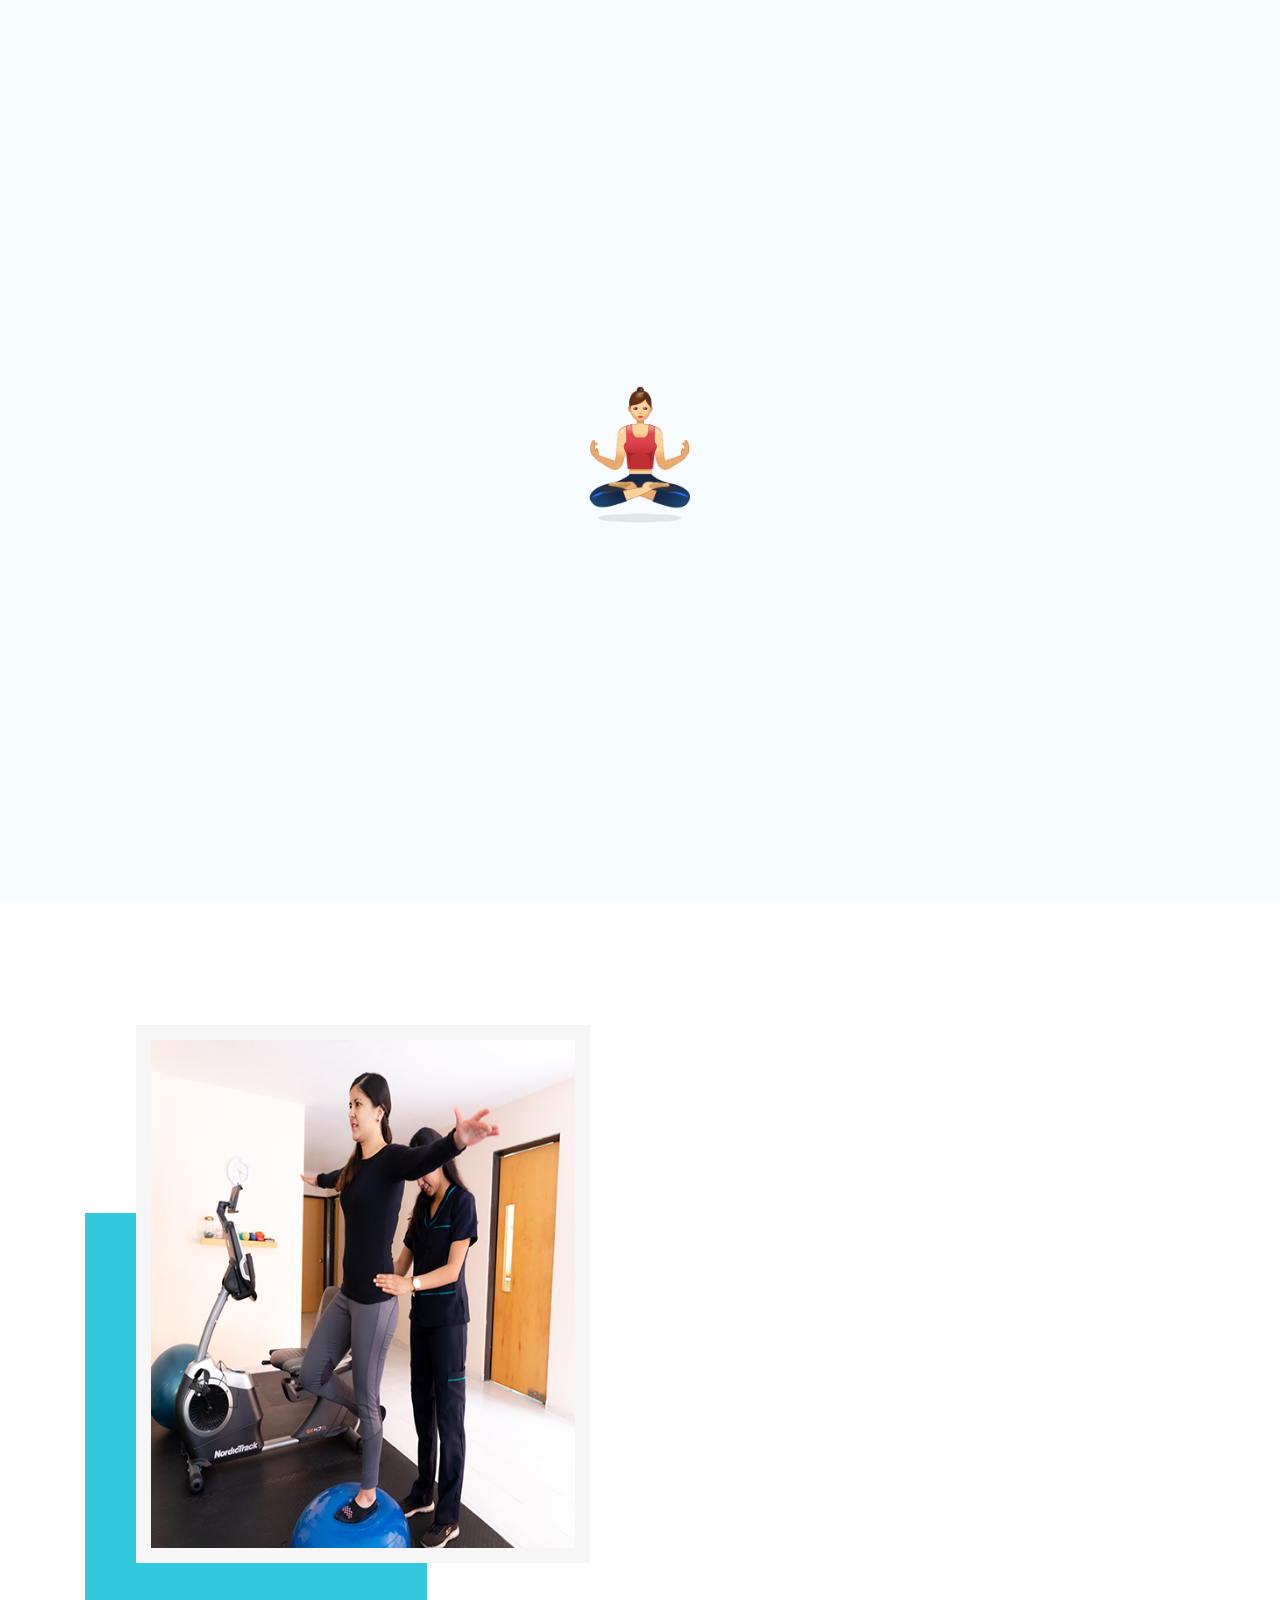
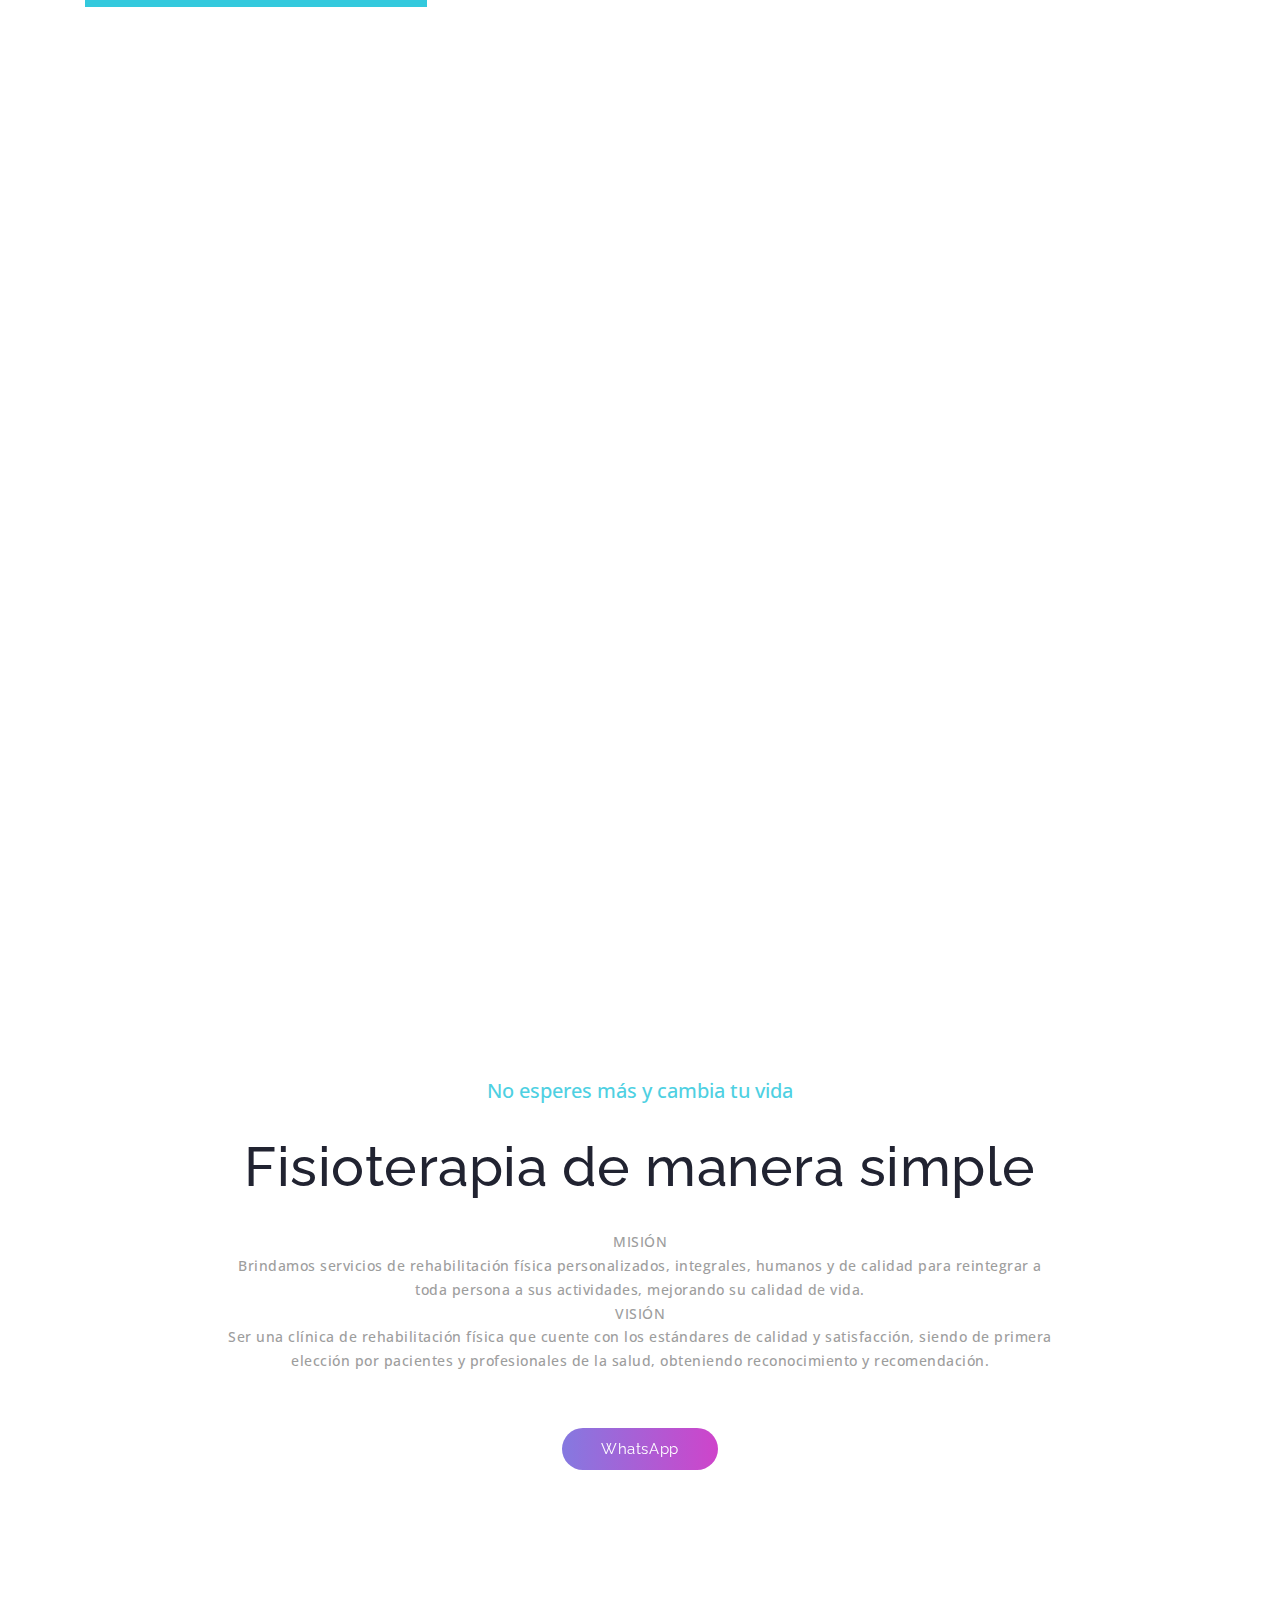
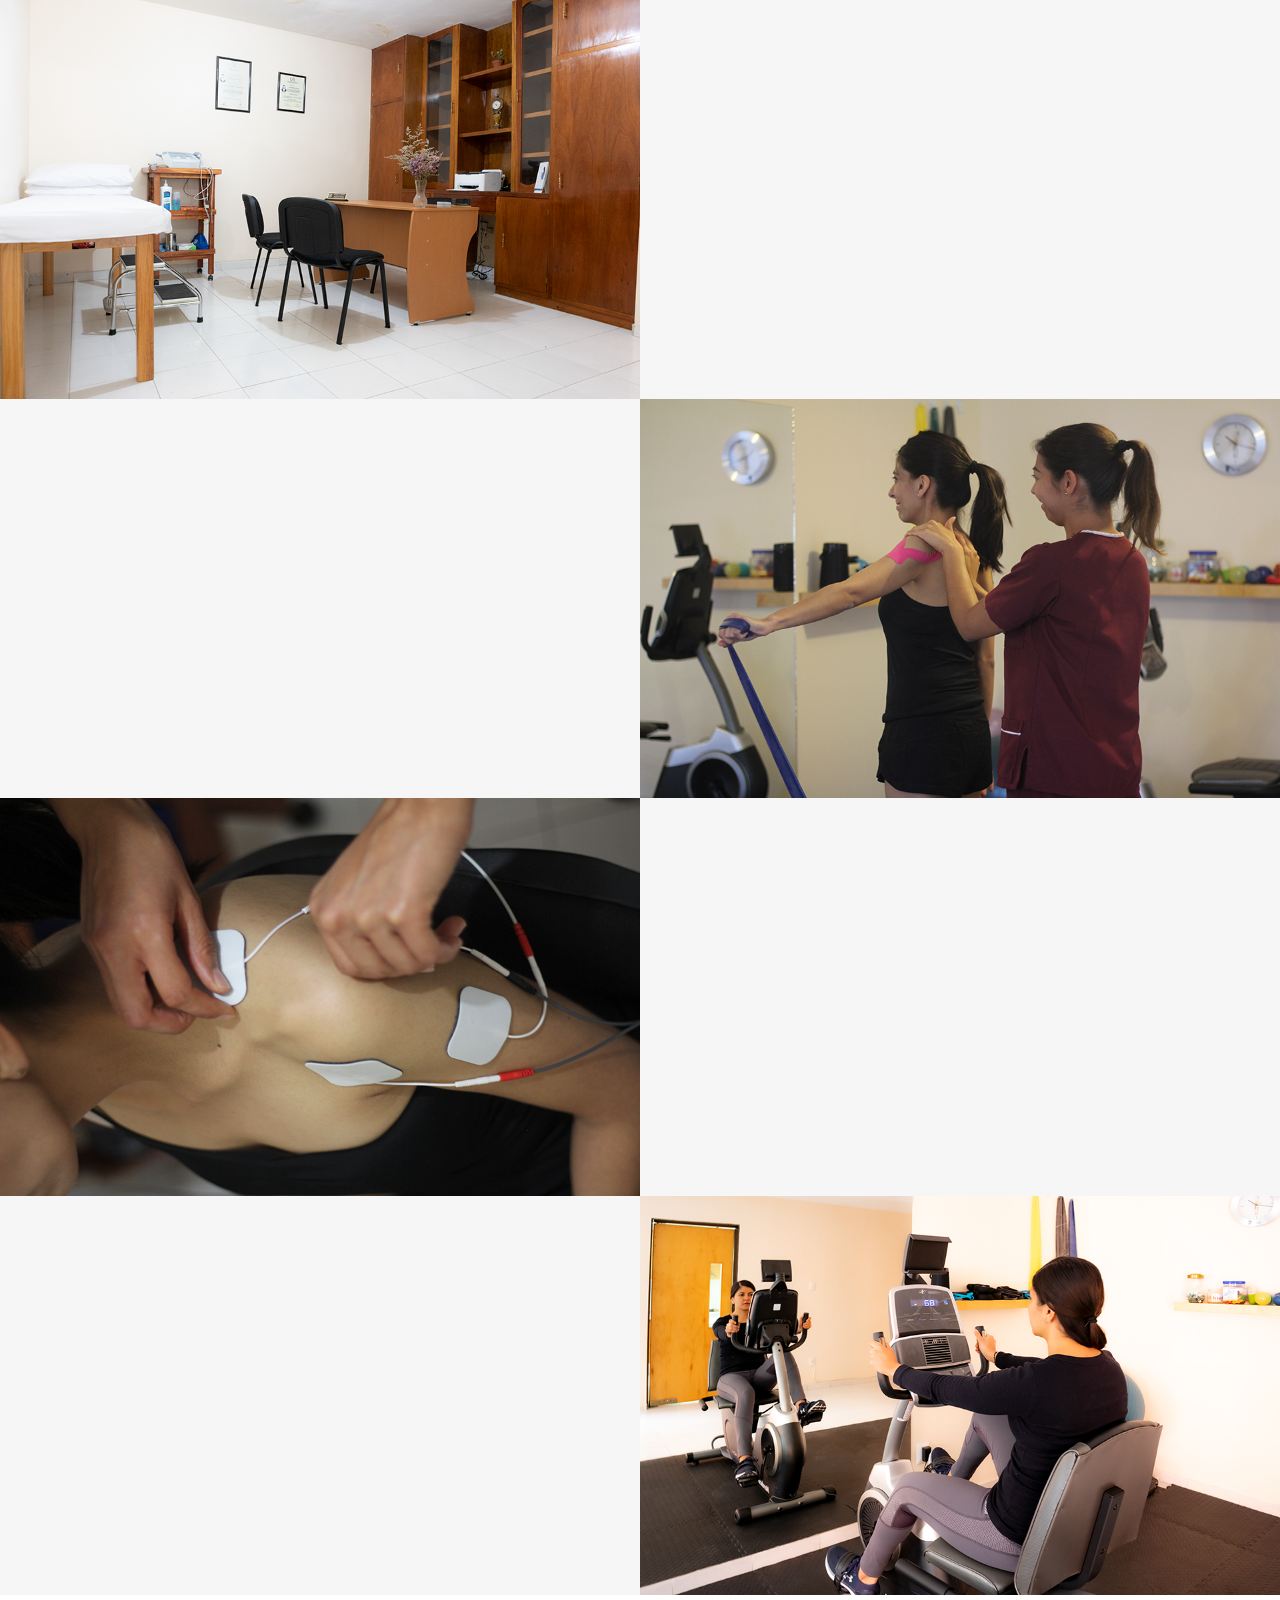
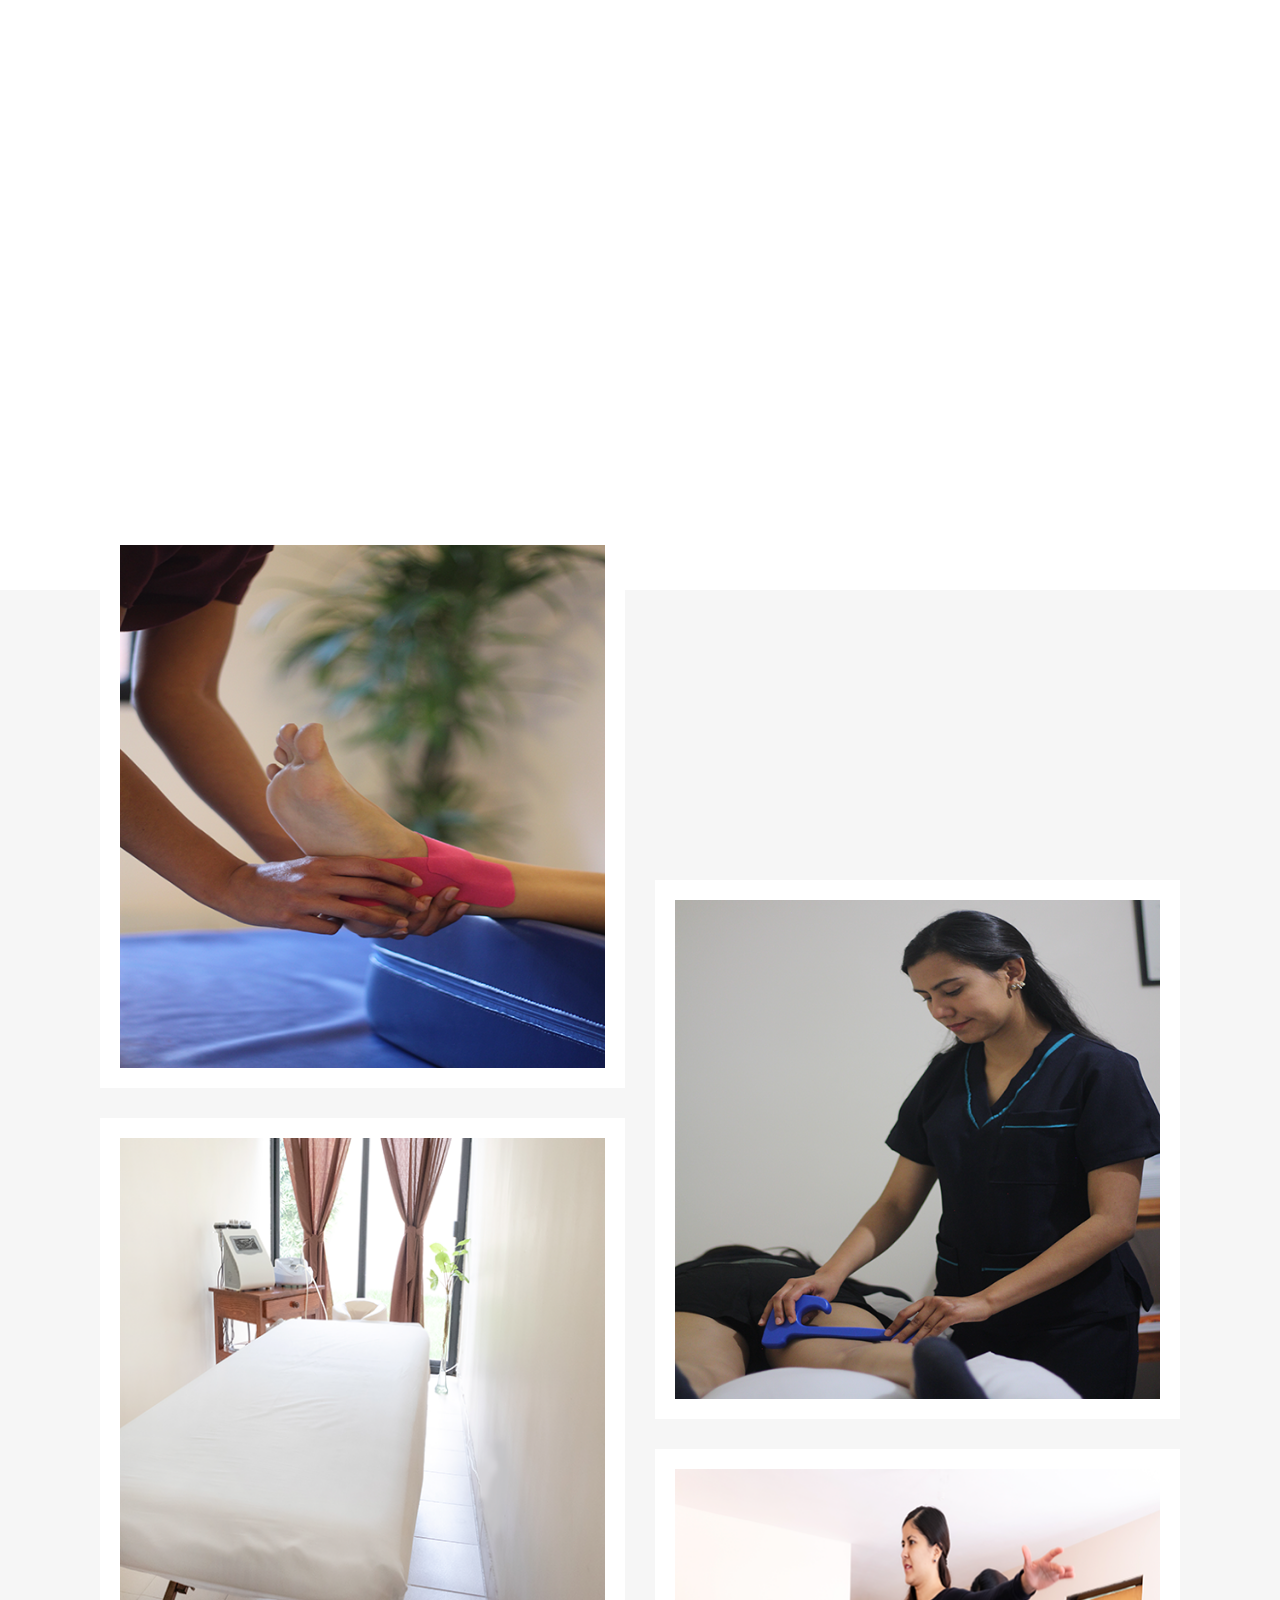
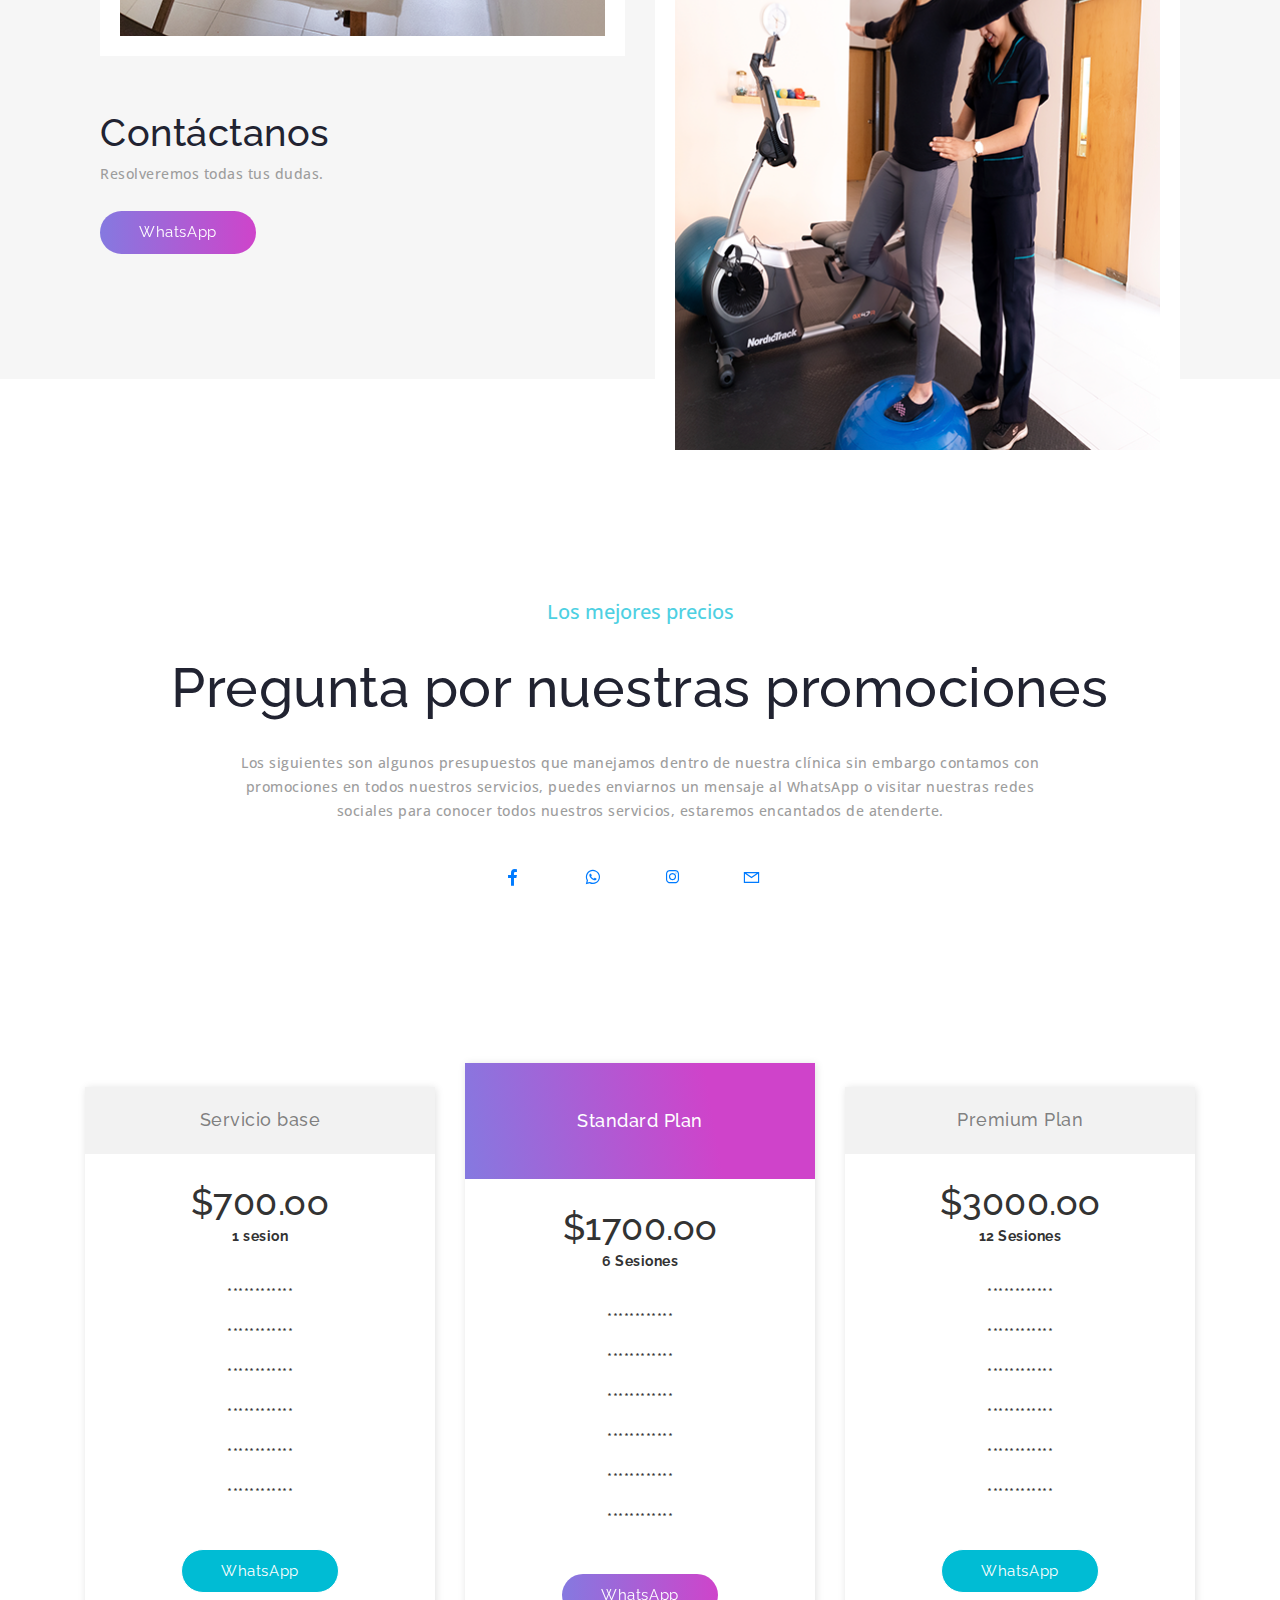
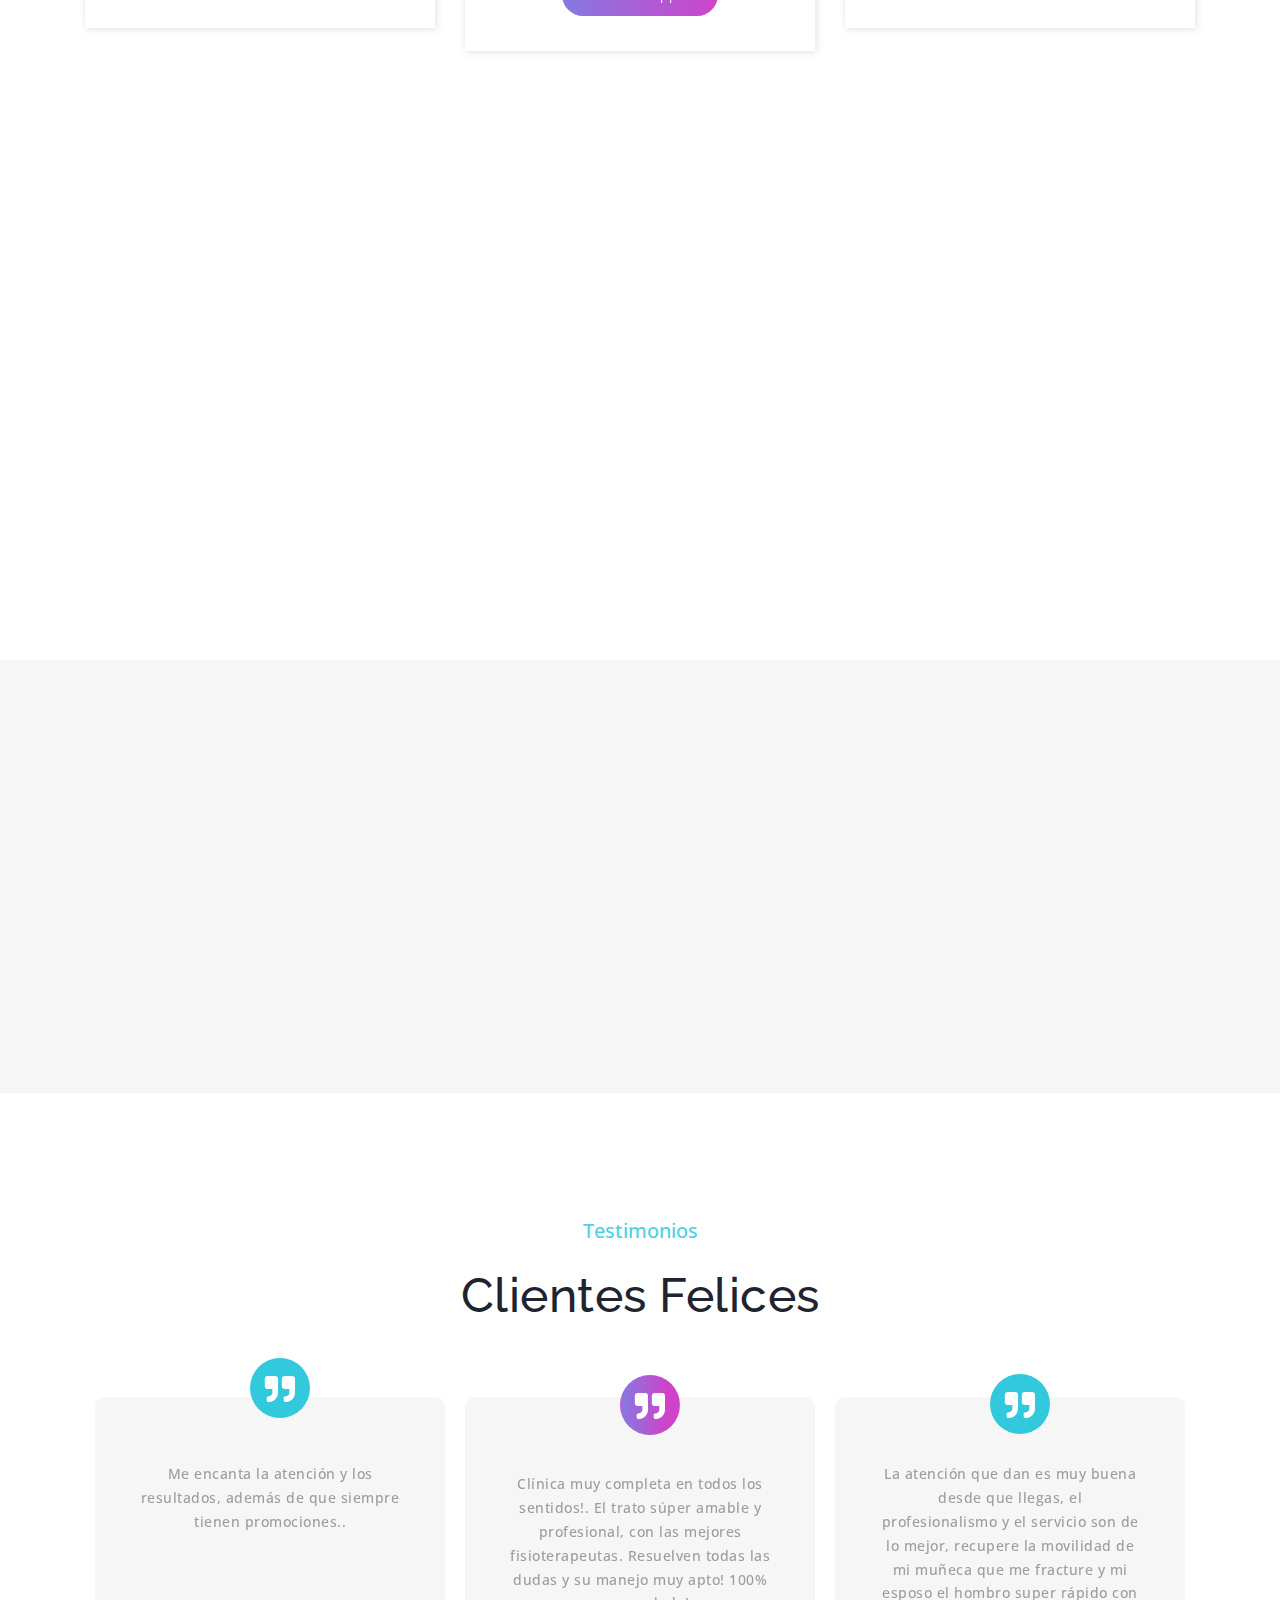
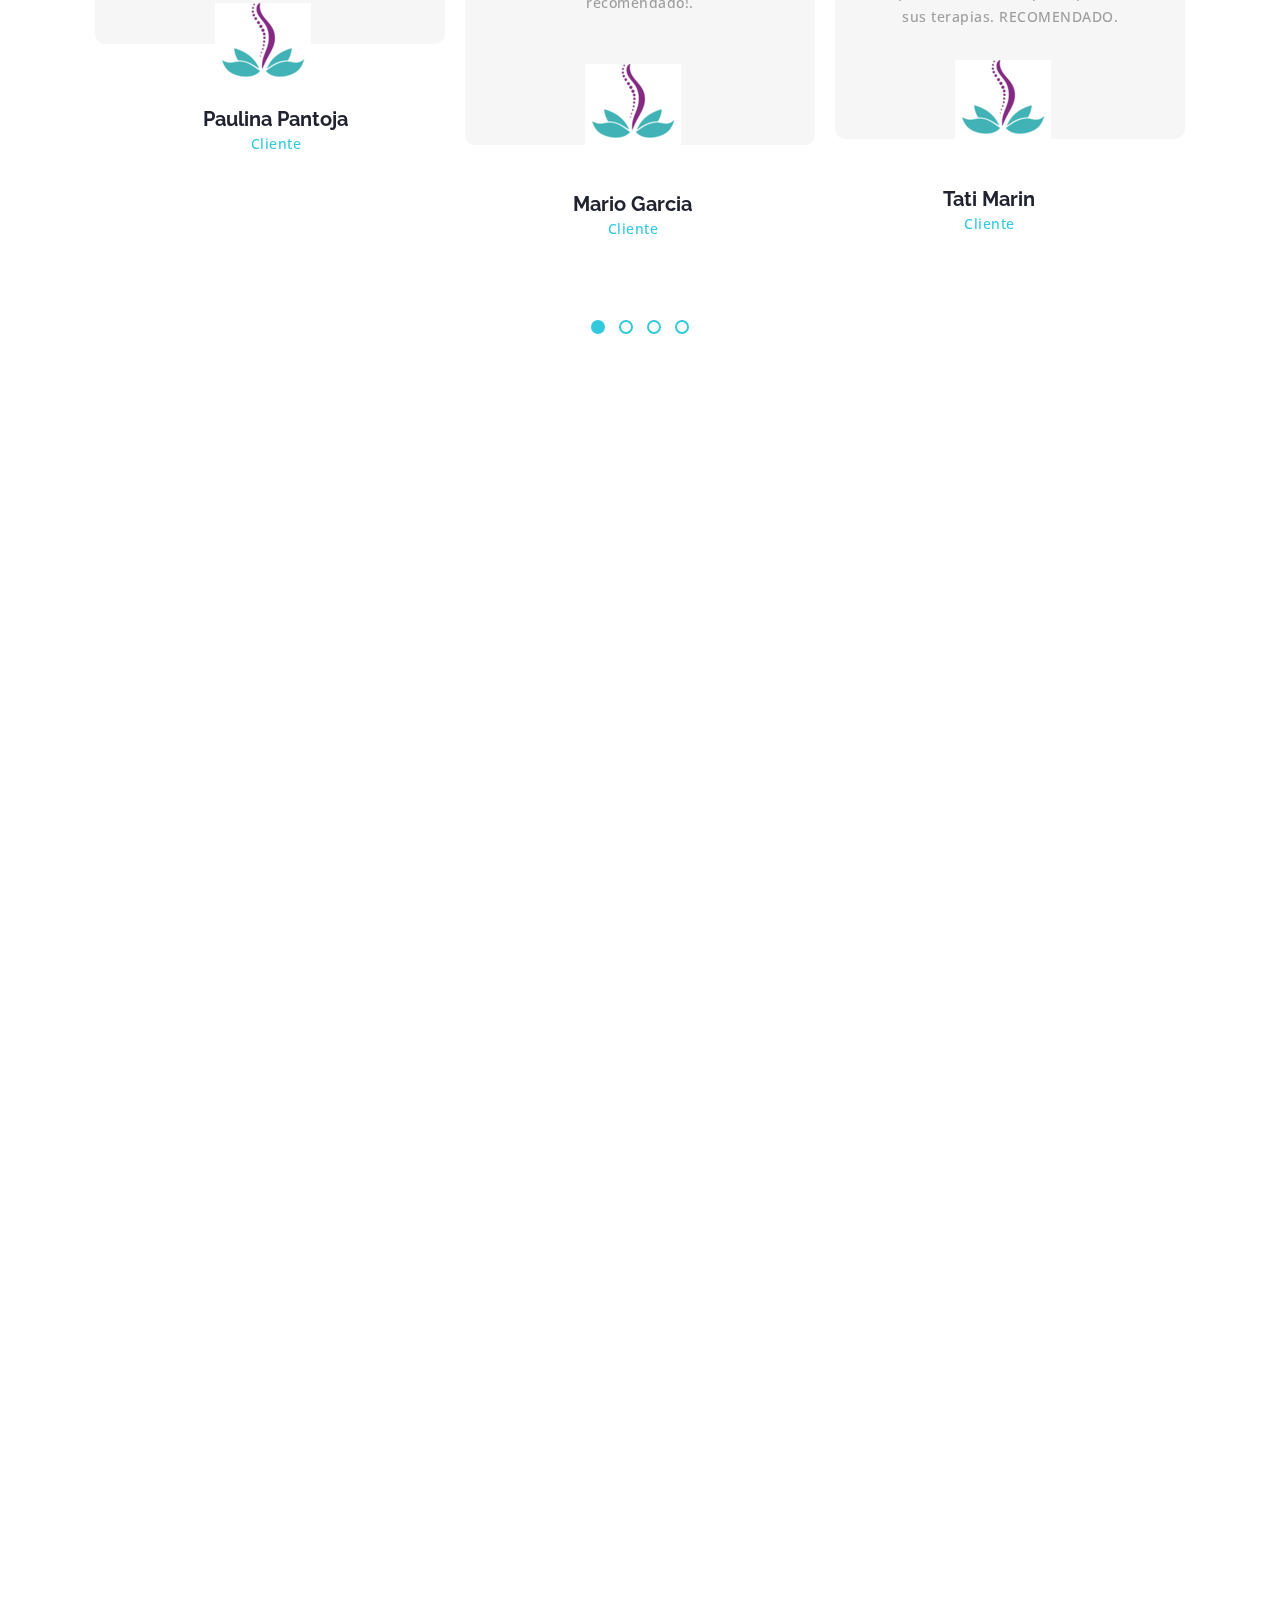
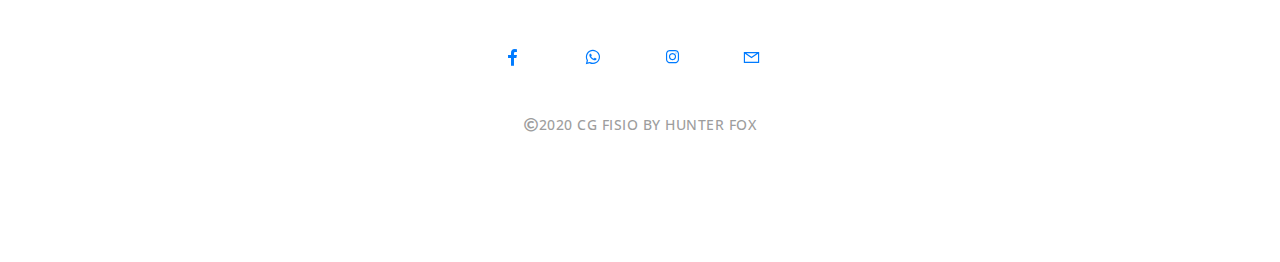
==== index.html @ 7aa3a219 "Update index.html" ====
<!DOCTYPE html>
<html lang="en">
<head>
    <!<!-- Meta Tags -->
    <meta charset="utf-8">
    <meta content="width=device-width, initial-scale=1, shrink-to-fit=no" name="viewport">
    <!-- Author -->
    <meta name="HUNTER FOX" content="CG FISIO">
    <!-- description -->
    <meta name="description" content="Clinica de fisioterapia ubicada en leon gto especializados en terapia manual y belleza .">
    <!-- keywords -->
    <meta name="keywords" content="fisioterapia leon, terapia manual, terapia de de recuperacion, terapia manual">
    <!-- Page Title -->
    <title>CG FISIO | Fisio terapia en el siguiente nivel </title>
    <link rel="stylesheet" href="vendor/css/jquery.fancybox.min.css">
    <!-- Favicon -->
    <link rel="icon" href="yoga/img/favicon.ico">
    <!-- Bundle -->
    <link rel="stylesheet" href="vendor/css/bundle.min.css">
    <!-- Plugin Css -->
    <link rel="stylesheet" href="vendor/css/jquery.fancybox.min.css">
    <link rel="stylesheet" href="vendor/css/owl.carousel.min.css">
    <link rel="stylesheet" href="vendor/css/cubeportfolio.min.css">
    <link rel="stylesheet" href="yoga/css/line-awesome.min.css">
    <link rel="stylesheet" href="yoga/css/animate.min.css">
    <link rel="stylesheet" href="yoga/css/owl.theme.default.min.css">
    <!-- Style Sheet -->
    <link rel="stylesheet" href="yoga/css/style.css">
    <link rel="stylesheet" href="yoga/css/settings.css">

</head>

<body data-spy="scroll" data-target=".navbar" data-offset="150">

<!--  PRELOADER  -->
<div class="loader1">
    <div id="loading-area"></div>
</div>

<a class="scroll-top-arrow" href="javascript:void(0);"><i class="fa fa-angle-up"></i></a>

<!-- START NAVBAR SECTION -->
<header>
    <div class="circle rounded-circle"></div>
    <img class="logo_icon" src="yoga/img/logo-icon.png" alt="">

    <div class="logo margin_navbar-logo logo_display">
        <a href="index.html">
            <img src="lo.png" alt="Logo Img"></a>
    </div>
    <div class="my-tog-btn">
        <span></span>
        <span></span>
        <span></span>
    </div>

<!--    NAVBAR FOR LARGE SCREEN-->
    <nav id="my-nav1" class="navbar navbar-expand-sm navbar-light bg-light">
        <div class="container">
        <div class="collapse navbar-collapse" id="navbarSupportedContent1" >
            <div class="collapse navbar-collapse">
            <ul class="navbar-nav">
                <li class="nav-item">
                    <a class="seventh nav-link before after scroll" href="#home">Inicio</a>
                </li>
                <li class="nav-item">
                    <a class="seventh nav-link before after scroll .about_yoga" href="#about_yoga">Nosotros</a>
                </li>
                <li class="nav-item">
                    <a class="seventh nav-link before after scroll .detail_process" href="#detail_process">Procesos</a>
                </li>
                <li class="nav-item">
                    <a class="seventh nav-link before after" href="https://wa.link/9rcjaq">WhatsApp</a>
                </li>
            </ul>
            <div class="logo">
                <a href="#home" class="scroll"><img src="yoga/img/logo_img.png" alt="Logo Img"></a>
            </div>
            <ul class="navbar-nav">
                <li class="nav-item">
                    <a class="seventh nav-link before after scroll .portfolio_top" href="#portfolio_top">Galeria</a>
                </li>
                <li class="nav-item">
                    <a class="seventh nav-link before after scroll .prices" href="#prices">Precios</a>
                </li>
                <li class="nav-item">
                    <a class="seventh nav-link before after scroll .information" href="#information">Contacto</a>
                </li>
                <li class="nav-item">
                    <a class="seventh nav-link before after" href="https://wa.link/9rcjaq">WhatsApp</a>
                </li>
            </ul>
            </div>
        </div>
        </div>
    </nav>

    <!--MODEL WINDOW FOR NAVBAR-->

    <div class="outer-window">
        <div class="navbar_small">
        <a class="close-outerwindow"><i class="las la-times"></i>
        </a>
        <div class="logo">
            <a href="#home" class="scroll"><img src="lo.png" alt="Logo Img"></a>
        </div>
        </div>
        <nav class="navbar1">
        <ul class="navbar-nav">
            <li class="nav-item"><a class="nav-link scroll" href="#home">Inicio</a></li>
            <li class="nav-item"><a class="nav-link scroll" href="#about_yoga">Nosotros</a></li>
            <li class="nav-item"><a class="nav-link scroll" href="#detail_process">Procesos</a></li>
            <li class="nav-item"><a class="nav-link scroll" href="#portfolio_top">Galeria</a></li>
            <li class="nav-item"><a class="nav-link scroll" href="#prices">Precios</a></li>
            <li class="nav-item"><a class="nav-link scroll" href="#information">Contacto</a></li>
            <ul class="footer_ul">
                <li class="footer_list"><a href="https://www.facebook.com/cg.fisio" target="_blank"><i class="lab la-facebook-f"></i></a></li>
                <li class="footer_list"><a href="https://wa.link/9rcjaq" target="_blank"><i class="lab la-whatsapp"></i></a></li>
                <li class="footer_list"><a href="https://www.instagram.com/cg.fisio/" target="_blank"><i class="lab la-instagram"></i></a></li>
                <li class="footer_list"><a href="mailto: cg.fisio@hotmail.com" target="_blank"><i class="las la-envelope"></i></a></li>
            </ul>
        </ul>
        </nav>
    </div>
</header>

<!--  START REV SLIDER SECTION -->
<section id="home">
    <div id="rev_slider_2_1_wrapper" class="rev_slider_wrapper fullscreen-container" data-alias="yogaslider" data-source="gallery" style="background:transparent;padding:0;">
        <!-- START REVOLUTION SLIDER 5.4.8.1 fullscreen mode -->
        <div id="rev_slider_2_1" class="rev_slider fullscreenbanner" style="display:none;" data-version="5.4.8.1">
            <ul>	<!-- SLIDE  -->
                <li data-index="rs-4" data-transition="crossfade" data-slotamount="default" data-hideafterloop="0" data-hideslideonmobile="off"  data-easein="default" data-easeout="default" data-masterspeed="default"  data-thumb="assets/100x50_89c72-slide1bg.png"  data-rotate="0"  data-saveperformance="off"  data-title="Slide" data-param1="" data-param2="" data-param3="" data-param4="" data-param5="" data-param6="" data-param7="" data-param8="" data-param9="" data-param10="" data-description="">
                    <!-- MAIN IMAGE -->
                    <img src="img banner.png"  alt=""  data-bgposition="center center" data-bgfit="cover" data-bgrepeat="no-repeat" data-bgparallax="off" class="rev-slidebg" data-no-retina>
                    <!-- LAYERS -->

                    <!-- LAYER NR. 1 -->
                    <div class="tp-caption rev-btn"
                         id="slide-4-layer-2"
                         data-x="['center','center','center','center']" data-hoffset="['1','1','1','1']"
                         data-y="['middle','middle','middle','middle']" data-voffset="['0','0','0','0']"
                         data-width="none"
                         data-height="none"
                         data-whitespace="nowrap"

                         data-type="button"
                         data-responsive_offset="on"
                         data-responsive="off"
                         data-frames='[{"delay":10,"speed":3500,"frame":"0","from":"y:50px;opacity:0;","to":"o:1;","ease":"Power3.easeInOut"},{"delay":"wait","speed":1000,"frame":"999","to":"y:50px;opacity:0;","ease":"Power3.easeInOut"},{"frame":"hover","speed":"600ms","ease":"Power1.easeIn","to":"o:1;rX:0;rY:0;rZ:0;z:0;","style":"c:rgb(255,255,255);bg:linear-gradient(90deg, rgba(198,68,252,1) 0%, rgba(88,86,214,1) 100%);bs:solid;bw:0 0 0 0;br:30px 30px 30px 30px;"}]'
                         data-textAlign="['inherit','inherit','inherit','inherit']"
                         data-paddingtop="[10,10,10,10]"
                         data-paddingright="[22,22,22,25]"
                         data-paddingbottom="[10,10,10,10]"
                         data-paddingleft="[22,22,22,25]"

                         style="z-index: 5; white-space: nowrap; font-size: 15px; line-height: 15px; font-weight: 100; color: rgba(255,255,255,1); letter-spacing:0 ;font-family:'Raleway', sans-serif;background:linear-gradient(90deg, rgba(88,86,214,1) 0%, rgba(207,67,202,1) 100%);border-color:rgba(0,0,0,1);border-radius:50px 50px 50px 50px;outline:none;box-shadow:none;box-sizing:border-box;-moz-box-sizing:border-box;-webkit-box-sizing:border-box;cursor:pointer;">
                        <div id="video1">
                        <a class="white_text" href="https://www.youtube.com/watch?v=w817E-EsrDs">Video</a>
                        </div>
                    </div>
                    <!-- LAYER NR. 2 -->
                    <div class="tp-caption   tp-resizeme"
                         id="slide-4-layer-3"
                         data-x="['center','center','center','center']" data-hoffset="['0','0','0','0']"
                         data-y="['middle','middle','middle','middle']" data-voffset="['-78','-78','-78','-78']"
                         data-fontsize="['24','24','24','16']"
                         data-width="none"
                         data-height="none"
                         data-whitespace="nowrap"

                         data-type="text"
                         data-responsive_offset="on"

                         data-frames='[{"delay":400,"speed":2500,"frame":"0","from":"z:0;rX:0;rY:0;rZ:0;sX:0.9;sY:0.9;skX:0;skY:0;opacity:0;","to":"o:1;","ease":"Power3.easeInOut"},{"delay":"wait","speed":1000,"frame":"999","to":"opacity:0;","ease":"Power2.easeIn"}]'
                         data-textAlign="['inherit','inherit','inherit','inherit']"
                         data-paddingtop="[0,0,0,0]"
                         data-paddingright="[0,0,0,0]"
                         data-paddingbottom="[0,0,0,0]"
                         data-paddingleft="[0,0,0,0]"

                         style="z-index: 6; white-space: nowrap; font-size: 24px; line-height: 34px; font-weight: 300; color: #ffffff; letter-spacing: 0;font-family:'Open Sans', sans-serif;">Cambia tu vida</div>

                    <!-- LAYER NR. 3 -->
                    <div class="tp-caption   tp-resizeme"
                         id="slide-4-layer-4"
                         data-x="['center','center','center','center']" data-hoffset="['0','0','0','0']"
                         data-y="['middle','middle','middle','middle']" data-voffset="['-150','-150','-150','-150']"
                         data-fontsize="['72','72','72','50']"
                         data-width="none"
                         data-height="none"
                         data-whitespace="nowrap"

                         data-type="text"
                         data-responsive_offset="on"

                         data-frames='[{"delay":0,"split":"lines","splitdelay":0.05,"speed":3500,"split_direction":"forward","frame":"0","from":"y:-50px;opacity:0;","to":"o:1;","ease":"Power4.easeInOut"},{"delay":"wait","split":"lines","splitdelay":0.05,"speed":1000,"split_direction":"forward","frame":"999","to":"y:-50px;opacity:0;","ease":"Power3.easeInOut"}]'
                         data-textAlign="['inherit','inherit','inherit','inherit']"
                         data-paddingtop="[0,0,0,0]"
                         data-paddingright="[0,0,0,0]"
                         data-paddingbottom="[0,0,0,0]"
                         data-paddingleft="[0,0,0,0]"

                         style="z-index: 7; white-space: nowrap; font-size: 72px; line-height: 85px; font-weight: 100; color: #ffffff; letter-spacing: 0;font-family:'Raleway', sans-serif;">CG FISIO </div>
                </li>
                <!-- SLIDE  -->
                <li data-index="rs-6" data-transition="crossfade" data-slotamount="default" data-hideafterloop="0" data-hideslideonmobile="off"  data-easein="default" data-easeout="default" data-masterspeed="default"  data-thumb="assets/100x50_ecaf9-banner-2.jpg"  data-rotate="0"  data-saveperformance="off"  data-title="Slide" data-param1="" data-param2="" data-param3="" data-param4="" data-param5="" data-param6="" data-param7="" data-param8="" data-param9="" data-param10="" data-description="">
                    <!-- MAIN IMAGE -->
                    <img src="b32.png"  alt=""  data-bgposition="center center" data-bgfit="cover" data-bgrepeat="no-repeat" data-bgparallax="off" class="rev-slidebg" data-no-retina>
                    <!-- LAYERS -->

                    <!-- LAYER NR. 4 -->
                    <div class="tp-caption   tp-resizeme"
                         id="slide-6-layer-3"
                         data-x="['center','center','center','center']" data-hoffset="['0','0','0','0']"
                         data-y="['middle','middle','middle','middle']" data-voffset="['-78','-78','-78','-78']"
                         data-fontsize="['24','24','24','16']"
                         data-width="none"
                         data-height="none"
                         data-whitespace="nowrap"

                         data-type="text"
                         data-responsive_offset="on"

                         data-frames='[{"delay":150,"speed":2000,"frame":"0","from":"y:[100%];z:0;rX:0deg;rY:0;rZ:0;sX:1;sY:1;skX:0;skY:0;opacity:0;","mask":"x:0px;y:[100%];s:inherit;e:inherit;","to":"o:1;","ease":"Power2.easeInOut"},{"delay":"wait","speed":1000,"frame":"999","to":"y:[100%];","mask":"x:inherit;y:inherit;s:inherit;e:inherit;","ease":"nothing"}]'
                         data-textAlign="['inherit','inherit','inherit','inherit']"
                         data-paddingtop="[0,0,0,0]"
                         data-paddingright="[0,0,0,0]"
                         data-paddingbottom="[0,0,0,0]"
                         data-paddingleft="[0,0,0,0]"

                         style="z-index: 5; white-space: nowrap; font-size: 24px; line-height: 34px; font-weight: 300; color: #ffffff; letter-spacing: 0;font-family:'Open Sans', sans-serif;">Descubre las nuevas tecnicas de fisio terapia </div>

                    <!-- LAYER NR. 5 -->
                    <div class="tp-caption   tp-resizeme"
                         id="slide-6-layer-4"
                         data-x="['center','center','center','center']" data-hoffset="['0','0','0','0']"
                         data-y="['middle','middle','middle','middle']" data-voffset="['-150','-150','-150','-150']"
                         data-fontsize="['72','72','72','50']"
                         data-fontweight="['300','100','100','100']"
                         data-width="none"
                         data-height="none"
                         data-whitespace="nowrap"

                         data-type="text"
                         data-responsive_offset="on"

                         data-frames='[{"delay":10,"speed":2000,"frame":"0","from":"y:[100%];z:0;rX:0deg;rY:0;rZ:0;sX:1;sY:1;skX:0;skY:0;opacity:0;","mask":"x:0px;y:[100%];s:inherit;e:inherit;","to":"o:1;","ease":"Power2.easeInOut"},{"delay":"wait","speed":1000,"frame":"999","to":"y:[100%];","mask":"x:inherit;y:inherit;s:inherit;e:inherit;","ease":"nothing"}]'
                         data-textAlign="['inherit','inherit','inherit','inherit']"
                         data-paddingtop="[0,0,0,0]"
                         data-paddingright="[0,0,0,0]"
                         data-paddingbottom="[0,0,0,0]"
                         data-paddingleft="[0,0,0,0]"

                         style="z-index: 6; white-space: nowrap; font-size: 72px; line-height: 85px; font-weight: 300; color: #ffffff; letter-spacing: 0;font-family:'Raleway', sans-serif;">BIENESTAR EN CG FISIO </div>

                    <!-- LAYER NR. 6 -->
                    <a href="#about_yoga" class="tp-caption rev-btn pagescroll"
                         id="slide-6-layer-7"
                         data-x="['center','center','center','center']" data-hoffset="['0','0','0','0']"
                         data-y="['middle','middle','middle','middle']" data-voffset="['0','0','0','0']"
                         data-width="none"
                         data-height="none"
                         data-whitespace="nowrap"

                         data-type="button"
                         data-responsive_offset="on"
                         data-responsive="off"
                         data-frames='[{"delay":10,"speed":2000,"frame":"0","from":"y:[100%];z:0;rX:0deg;rY:0;rZ:0;sX:1;sY:1;skX:0;skY:0;opacity:0;","mask":"x:0px;y:[100%];s:inherit;e:inherit;","to":"o:1;","ease":"Power2.easeInOut"},{"delay":"wait","speed":1000,"frame":"999","to":"y:[100%];","mask":"x:inherit;y:inherit;s:inherit;e:inherit;","ease":"nothing"},{"frame":"hover","speed":"600ms","ease":"Power1.easeIn","to":"o:1;rX:0;rY:0;rZ:0;z:0;","style":"c:rgb(255,255,255);bg:linear-gradient(270deg, rgba(133,121,224,1) 0%, rgba(207,67,202,1) 100%);bs:solid;bw:0 0 0 0;"}]'
                         data-textAlign="['inherit','inherit','inherit','inherit']"
                         data-paddingtop="[10,10,10,10]"
                         data-paddingright="[25,25,25,25]"
                         data-paddingbottom="[10,10,10,10]"
                         data-paddingleft="[25,25,25,25]"
                         style="z-index: 7; white-space: nowrap; font-size: 15px; line-height: 17px; font-weight: 100; color: #ffffff; letter-spacing:0 ;font-family:'Raleway', sans-serif;background:linear-gradient(90deg, rgba(88,86,214,1) 0%, rgba(207,67,202,1) 100%);border-color:rgba(0,0,0,1);border-radius:30px 30px 30px 30px;outline:none;box-shadow:none;box-sizing:border-box;-moz-box-sizing:border-box;-webkit-box-sizing:border-box;cursor:pointer;">
                         Nosotros</a>
                </li>
                <!-- SLIDE  -->
                <li data-index="rs-8" data-transition="crossfade" data-slotamount="default" data-hideafterloop="0" data-hideslideonmobile="off"  data-easein="default" data-easeout="default" data-masterspeed="default"  data-thumb="assets/100x50_a797b-banner-3.jpg"  data-rotate="0"  data-saveperformance="off"  data-title="Slide" data-param1="" data-param2="" data-param3="" data-param4="" data-param5="" data-param6="" data-param7="" data-param8="" data-param9="" data-param10="" data-description="">
                    <!-- MAIN IMAGE -->
                    <img src="b33.png"  alt=""  data-bgposition="center center" data-bgfit="cover" data-bgrepeat="no-repeat" data-bgparallax="off" class="rev-slidebg" data-no-retina>
                    <!-- LAYERS -->

                    <!-- LAYER NR. 7 -->
                    <div class="tp-caption   tp-resizeme"
                         id="slide-8-layer-3"
                         data-x="['center','center','center','center']" data-hoffset="['0','0','0','0']"
                         data-y="['middle','middle','middle','middle']" data-voffset="['-78','-78','-78','-78']"
                         data-fontsize="['24','24','24','16']"
                         data-width="none"
                         data-height="none"
                         data-whitespace="nowrap"

                         data-type="text"
                         data-responsive_offset="on"

                         data-frames='[{"delay":150,"speed":2000,"sfxcolor":"#ffffff","sfx_effect":"blockfromright","frame":"0","from":"z:0;","to":"o:1;","ease":"Power4.easeInOut"},{"delay":"wait","speed":1000,"frame":"999","to":"y:[100%];","mask":"x:inherit;y:inherit;s:inherit;e:inherit;","ease":"nothing"}]'
                         data-textAlign="['inherit','inherit','inherit','inherit']"
                         data-paddingtop="[0,0,0,0]"
                         data-paddingright="[0,0,0,0]"
                         data-paddingbottom="[0,0,0,0]"
                         data-paddingleft="[0,0,0,0]"

                         style="z-index: 5; white-space: nowrap; font-size: 24px; line-height: 34px; font-weight: 300; color: #ffffff; letter-spacing: 0;font-family:'Open Sans', sans-serif;">EN LEÓN GTO VISÍTANOS Y CONOCE NUESTRAS PROMOCIONES</div>

                    <!-- LAYER NR. 8 -->
                    <div class="tp-caption   tp-resizeme"
                         id="slide-8-layer-4"
                         data-x="['center','center','center','center']" data-hoffset="['0','0','0','0']"
                         data-y="['middle','middle','middle','middle']" data-voffset="['-150','-150','-150','-150']"
                         data-fontsize="['72','72','72','50']"
                         data-fontweight="['300','300','300','100']"
                         data-width="none"
                         data-height="none"
                         data-whitespace="nowrap"

                         data-type="text"
                         data-responsive_offset="on"

                         data-frames='[{"delay":10,"speed":2000,"sfxcolor":"#ffffff","sfx_effect":"blockfromleft","frame":"0","from":"z:0;","to":"o:1;","ease":"Power4.easeInOut"},{"delay":"wait","speed":1000,"frame":"999","to":"y:[100%];","mask":"x:inherit;y:inherit;s:inherit;e:inherit;","ease":"nothing"}]'
                         data-textAlign="['inherit','inherit','inherit','inherit']"
                         data-paddingtop="[0,0,0,0]"
                         data-paddingright="[0,0,0,0]"
                         data-paddingbottom="[0,0,0,0]"
                         data-paddingleft="[0,0,0,0]"

                         style="z-index: 6; white-space: nowrap; font-size: 72px; line-height: 85px; font-weight: 300; color: #ffffff; letter-spacing: 0;font-family:'Raleway', sans-serif;">Regresa a hacer lo que amas sin dolor</div>

                    <!-- LAYER NR. 9 -->
                   <a href="#about_yoga" class="tp-caption rev-btn pagescroll "
                         id="slide-8-layer-7"
                         data-x="['center','center','center','center']" data-hoffset="['0','0','0','0']"
                         data-y="['middle','middle','middle','middle']" data-voffset="['0','0','0','0']"
                         data-width="none"
                         data-height="none"
                         data-whitespace="nowrap"

                         data-type="button"
                         data-responsive_offset="on"
                         data-responsive="off"
                         data-frames='[{"delay":10,"speed":2000,"frame":"0","from":"y:[100%];z:0;rX:0deg;rY:0;rZ:0;sX:1;sY:1;skX:0;skY:0;opacity:0;","mask":"x:0px;y:[100%];s:inherit;e:inherit;","to":"o:1;","ease":"Power2.easeInOut"},{"delay":"wait","speed":1000,"frame":"999","to":"y:[100%];","mask":"x:inherit;y:inherit;s:inherit;e:inherit;","ease":"nothing"},{"frame":"hover","speed":"600ms","ease":"Power1.easeIn","to":"o:1;rX:0;rY:0;rZ:0;z:0;","style":"c:rgb(255,255,255);bg:linear-gradient(270deg, rgba(133,121,224,1) 0%, rgba(207,67,202,1) 100%);bs:solid;bw:0 0 0 0;"}]'
                         data-textAlign="['inherit','inherit','inherit','inherit']"
                         data-paddingtop="[10,10,10,10]"
                         data-paddingright="[25,25,25,25]"
                         data-paddingbottom="[10,10,10,10]"
                         data-paddingleft="[25,25,25,25]"

                         style="z-index: 7; white-space: nowrap; font-size: 15px; line-height: 17px; font-weight: 100; color: #ffffff; letter-spacing:0 ;font-family:'Raleway', sans-serif;background:linear-gradient(90deg, rgba(88,86,214,1) 0%, rgba(207,67,202,1) 100%);border-color:rgba(0,0,0,1);border-radius:30px 30px 30px 30px;outline:none;box-shadow:none;box-sizing:border-box;-moz-box-sizing:border-box;-webkit-box-sizing:border-box;cursor:pointer;">
                        Nosotros</a>
                </li>
            </ul>
            <div class="tp-bannertimer tp-bottom" style="visibility: hidden !important;"></div>	</div>
    </div><!-- END REVOLUTION SLIDER -->

</section>

<div class="main_content">

<!-- START ABOUT YOGA SECTION  -->
    <section id="about_yoga">
        <div class="container">
            <div class="row">
                <div class=" col-sm-12 col-md-6 col-lg-6 img-sc">
                  <div class="blue_rectangle"></div>
                    <div class="about_img margin_aboutimg">
                        <img src="fisiio.png" alt="Yoga Image">
                    </div>
                </div>
                <div class="col-sm-12 col-md-6 col-lg-6">
                    <div class="about-heading">
                        <p class="colored_heading wow fadeInUp" data-wow-delay="400ms" data-wow-duration="0.5s" style="visibility: visible; animation-delay: 300ms; animation-name: fadeInUp;">Sobre CG FISIO</p>
                        <h1 class="heading margin_heading wow fadeInUp" data-wow-delay="600ms" data-wow-duration="0.8s" style="visibility: visible; animation-delay: 300ms; animation-name: fadeInUp;">Terapia que si funciona</h1>
                        <p class="info  wow fadeInUp" data-wow-delay="800ms" data-wow-duration="1.3s" style="visibility: visible; animation-delay: 400ms; animation-name: fadeInUp;">Somos una clínica comprometida con el bienestar de nuestros pacientes, buscando siempre la reintegración de 
                        ellos mismos a sus actividades de la vida diaria, tomando en cuenta sus objetivos,
                        respetando sus decisiones y manteniendo la honestidad;.<span class="mt-3">
                            con un trabajo profesional para poder lograr un resultado satisfactorio dándole calidad al movimiento.</span></p>
                        <a href="https://wa.link/9rcjaq" class="btn btn-large btn-primary margin_button  wow fadeInUp" data-wow-delay="900ms" data-wow-duration="1s" style="visibility: visible; animation-delay: 600ms; animation-name: fadeInUp;">WhatsApp</a>
                    </div>
                </div>
            </div>
        </div>
    </section>

<!--  START TYPES OF YOGA SECTION  -->
    <section id="types_of_yoga">
        <div class="container">
            <div class="row no-gutters">
                <div class="col-12 col-md-4 col-lg-4 wow fadeInLeft" data-wow-delay="250ms" data-wow-duration="1s" style="visibility: visible; animation-delay: 400ms; animation-name: fadeInLeft;">

                    <div class="cover">
                        <div class="card">
                                <h1 class="numbering">01.</h1>
                            </div>
                            <div class="card-body">
                                <h5 class="card-title">Fisioterapia en Ortopedia y Traumatología</h5>
                                <p class="card-text info">Esquinces, fracturas, lumbalgia, etc.</p>
                                    <a href="https://wa.link/9rcjaq" class="btn btn-large btn-primary margin_button  wow fadeInUp" data-wow-delay="900ms" data-wow-duration="1s" style="visibility: visible; animation-delay: 600ms; animation-name: fadeInUp;">WhatsApp</a>
                            </div>
                        </div>
                </div>

                <div class="col-12 col-md-4 col-lg-4 wow fadeInUp" data-wow-delay="250ms" data-wow-duration="1s" style="visibility: visible; animation-delay: 400ms; animation-name: fadeInUp;">
                    <div class="cover">
                        <div class="card">
                            <h1 class="numbering">02.</h1>
                        </div>
                        <div class="card-body">
                            <h5 class="card-title">Fisioterapia Deportiva</h5>
                            <p class="card-text info">Ruptura de meniscos y ligamentos, etc.</p>
                            <a href="https://wa.link/9rcjaq" class="btn btn-large btn-primary margin_button  wow fadeInUp" data-wow-delay="900ms" data-wow-duration="1s" style="visibility: visible; animation-delay: 600ms; animation-name: fadeInUp;">WhatsApp</a>
                        </div>
                    </div>
                </div>

                <div class="col-12 col-md-4 col-lg-4  wow fadeInRight" data-wow-delay="250ms" data-wow-duration="1s" style="visibility: visible; animation-delay: 400ms; animation-name:fadeInRight;">
                    <div class="cover">
                    <div class="card">
                        <h1 class="numbering">03.</h1>
                    </div>
                    <div class="card-body">
                        <h5 class="card-title">Fisioterapia Geriatrica</h5>
                        <p class="card-text info">Fractura de cadera, Gonartrosis, Prótesis de rodilla, etc.</p>
                        <a href="https://wa.link/9rcjaq" class="btn btn-large btn-primary margin_button  wow fadeInUp" data-wow-delay="900ms" data-wow-duration="1s" style="visibility: visible; animation-delay: 600ms; animation-name: fadeInUp;">WhatsApp</a>
                    
                    </div>
                </div>
            </div>
            </div>
        </div>
    </section>

    <!--  START TYPES OF YOGA SECTION  -->
    <section id="types_of_yoga">
        <div class="container">
            <div class="row no-gutters">
                <div class="col-12 col-md-4 col-lg-4 wow fadeInLeft" data-wow-delay="250ms" data-wow-duration="1s" style="visibility: visible; animation-delay: 400ms; animation-name: fadeInLeft;">

                    <div class="cover">
                        <div class="card">
                                <h1 class="numbering">04.</h1>
                            </div>
                            <div class="card-body">
                                <h5 class="card-title">Fisioterapia Neurologica</h5>
                                <p class="card-text info">Lesión medular, Evento cerebrovascular, etc.</p>
                                <a href="https://wa.link/9rcjaq" class="btn btn-large btn-primary margin_button  wow fadeInUp" data-wow-delay="900ms" data-wow-duration="1s" style="visibility: visible; animation-delay: 600ms; animation-name: fadeInUp;">WhatsApp</a>
                    
                            </div>
                        </div>
                </div>

                <div class="col-12 col-md-4 col-lg-4 wow fadeInUp" data-wow-delay="250ms" data-wow-duration="1s" style="visibility: visible; animation-delay: 400ms; animation-name: fadeInUp;">
                    <div class="cover">
                        <div class="card">
                            <h1 class="numbering">05.</h1>
                        </div>
                        <div class="card-body">
                            <h5 class="card-title">Fisioterapia Dermatofuncional</h5>
                            <p class="card-text info">Postoperatorio de cirugías estéticas, drenaje linfático , etc.</p>
                            <a href="https://wa.link/9rcjaq" class="btn btn-large btn-primary margin_button  wow fadeInUp" data-wow-delay="900ms" data-wow-duration="1s" style="visibility: visible; animation-delay: 600ms; animation-name: fadeInUp;">WhatsApp</a>
                    
                        </div>
                    </div>
                </div>

                <div class="col-12 col-md-4 col-lg-4  wow fadeInRight" data-wow-delay="250ms" data-wow-duration="1s" style="visibility: visible; animation-delay: 400ms; animation-name:fadeInRight;">
                    <div class="cover">
                    <div class="card">
                        <h1 class="numbering">06.</h1>
                    </div>
                    <div class="card-body">
                        <h5 class="card-title">Estética/Spa</h5>
                        <p class="card-text info">Faciales, masaje relajante, reductivos, levantamiento de glúteo, etc. </p>
                        <a href="https://wa.link/9rcjaq" class="btn btn-large btn-primary margin_button  wow fadeInUp" data-wow-delay="900ms" data-wow-duration="1s" style="visibility: visible; animation-delay: 600ms; animation-name: fadeInUp;">WhatsApp</a>
                    
                    </div>
                </div>
            </div>
            </div>
        </div>
    </section>


    <!-- START INFORMATION ABOUT PROCESS SECTION  -->
<section id="information_process">
    <div class="container">
        <div class="row">
            <div class="col-12">
            <div class="information_process">
            <p class="colored_heading">No esperes más y cambia tu vida</p>
            <h1 class="heading margin_heading">Fisioterapia de manera simple </h1>
            <p class="info info_width counter-heading">
                MISIÓN <br>

                Brindamos servicios de rehabilitación física personalizados, integrales, 
                humanos y de calidad para reintegrar a toda persona a sus actividades,
                 mejorando su calidad de vida.
   <br>
                 VISIÓN
                 <br>
                 Ser una clínica de rehabilitación física que cuente con los estándares de calidad y satisfacción, 
                 siendo de primera elección por pacientes y profesionales de la salud, obteniendo reconocimiento y recomendación.
                </p>
            <a href="https://wa.link/9rcjaq" class="btn btn-large btn-primary margin_button scroll">WhatsApp</a>
        </div>
        </div>
    </div>
    </div>
</section>

<section id="detail_process">
    <div class="row no-gutters">
        <div class="col-sm-12 col-lg-6 overflow-hidden">
             <div class="process_image figure">
                <img src="va.png" alt="process image">
             </div>
        </div>
        <div class="col-sm-12 col-lg-6 margin-col">
            <div class="process_text wow slideInRight" data-wow-delay="900ms" data-wow-duration="0.8s" style="visibility: visible; animation-delay: 700ms; animation-name: slideInRight;">
                <p class="colored_heading">CG FISIO</p>
                <h1 class="main_heading margin_heading heading_font_sm width">Valoración</h1>
                <p class="info info_width">Comenzamos realizando una historia clínica del paciente, elaboración de un diagnóstico fisioterapéutico y elaboración de plan de tratamiento con posibles sesiones necesarias.</p>
            </div>
        </div>
    </div>
    <div class="row no-gutters">
        <div class="col-sm-12 col-lg-6 order-lg-2 overflow-hidden">
            <div class="process_image figure">
                <img src="v2.png" alt="process image">
            </div>
        </div>
        <div class="col-sm-12 col-lg-6 order-lg-1 margin-col">
            <div class="process_text wow slideInLeft" data-wow-delay="900ms" data-wow-duration="0.8s" style="visibility: visible; animation-delay: 700ms; animation-name: slideInLeft;">
                <p class="colored_heading">CG FISIO</p>
                <h1 class="main_heading margin_heading heading_font_sm width">Implementación</h1>
                <p class="info info_width">En esta parte iniciamos con las terapias basadas en los objetivos del paciente con base a su lesión, utilizando nuestras mejores técnicas de fisioterapia.</p>
            </div>
        </div>
    </div>
    <div class="row no-gutters">
        <div class="col-sm-12 col-lg-6 overflow-hidden">
            <div class="process_image figure">
                <img src="va3.png" alt="process image">
            </div>
        </div>
        <div class="col-sm-12 col-lg-6 margin-col">
            <div class="process_text wow slideInRight" data-wow-delay="900ms" data-wow-duration="0.8s" style="visibility: visible; animation-delay: 700ms; animation-name: slideInRight;">
                <p class="colored_heading">CG FISIO</p>
                <h1 class="main_heading margin_heading heading_font_sm width">Desarrollo</h1>
                <p class="info info_width">Cumplimos objetivos y valoramos la mejora del paciente para obtener la mejor y más rápida recuperación.</p>
            </div>
        </div>
    </div>
    <div class="row no-gutters">
        <div class="col-sm-12 col-lg-6 order-lg-2 overflow-hidden">
            <div class="process_image figure">
                <img src="v4.png" alt="process image">
            </div>
        </div>
        <div class="col-sm-12 col-lg-6 order-lg-1 margin-col">
            <div class="process_text wow slideInLeft" data-wow-delay="900ms" data-wow-duration="0.8s" style="visibility: visible; animation-delay: 700ms; animation-name: slideInLeft;">
                <p class="colored_heading">CG FISIO</p>
                <h1 class="main_heading margin_heading heading_font_sm width">Alta del paciente</h1>
                <p class="info info_width">Cuando los objetivos son cumplidos en su totalidad se da de alta al paciente, reintegrándolo a sus actividades de la vida diaria.</p>
            </div>
        </div>
    </div>
</section>

<!-- START CONTACT SECTION  -->
<section id="contact">
    <div class="container">
        <div class="row">
            <div class="col-12 wow fadeInUp" data-wow-delay="600ms" data-wow-duration="1.3s" style="visibility: visible; animation-delay: 700ms; animation-name: fadeInUp;">
                <div class="contact_text">
                    <p class="colored_heading">Empieza ya tu rehabilitación</p>
                    <h1 class="heading margin_heading heading_font_sm">Tienes dudas?</h1>
                    <p class="info info_width contact_margin">No te preocupes puedes contactarte con nosotros y será un gusto poder ayudarte con todas ellas.</p>
                    <a href="https://wa.link/9rcjaq" class="btn btn-large btn-primary margin_button">Empieza ya</a>
                </div>
            </div>
        </div>
    </div>

</section>

<!--  START GALLERY SECTION  -->
    <section id="portfolio_top">
        <div class="container">
            <div class="col-sm-12 col-md-12">
                <div class="cbp-item small-screen">
                    <div class="text_wrap wow fadeIn" data-wow-delay="350ms">
                        <div class="portfolio-heading">
                            <p class="colored_heading text_color">Nuestra tecnica es unica en Leon Gto</p>
                            <h1 class="heading heading_color new_font">Galeria </h1>
                            <p class="info info_margin">Visitanos y conoce nuestras instalaciones y terapias de reabilitacion.</p>
                        </div>
                    </div>
                </div>
                     <div class="wow fadeInUp" data-wow-delay="250ms" data-wow-duration="1.5s" style="visibility: visible; animation-delay: 250ms; animation-name: fadeInUp;">
                        <div id="portfolio-measonry" class="cbp border-portfolio simple_overlay">
                                <div class="cbp-item itemshadow">
                             <div class="padding_box">
                    <figure class="snip0015">
                        <img class="padding_color" src="g1.png" alt="">
                        <figcaption>
                            <div class="caption_center">
                                <i class="las la-plus plus_icon"></i>
                                <h3 class="hover_heading">  CG FISIO</h3>
                                <p>Control total</p>
                            </div>
                            <a href="g1.png"  data-fancybox="gallery1"></a>
                        </figcaption>

                    </figure>
                         </div>
                         </div>
                         <div class="cbp-item large-screen">
                    <div class="text_wrap wow fadeIn" data-wow-delay="350ms">
                        <div class="portfolio-heading">
                            <p class="colored_heading text_color">Conoce nuestras técnicas</p>
                            <h1 class="heading heading_color">CG FISIO GALERÍA</h1>
                            <p class="info info_margin">Galería de fotos en sesiones con pacientes.</p>
                        </div>
                    </div>
                </div>
                         <div class="cbp-item itemshadow">
                             <div class="padding_box">
                                 <figure class="snip0015">
                        <img class="padding_color" src="g2.png" alt="">
                        <figcaption>
                            <div class="caption_center">
                                <i class="las la-plus plus_icon"></i>
                                <h3 class="hover_heading">CG FISIO</h3>
                                <p>Control total</p>
                            </div>
                            <a href="g2.png"  data-fancybox="gallery1"></a>
                        </figcaption>
                    </figure>
                </div>
                         </div>
                         <div class="cbp-item itemshadow">
                             <div class="padding_box">
                    <figure class="snip0015">
                        <img class="padding_color" src="gagal.png" alt="">
                        <figcaption>
                            <div class="caption_center">
                                <i class="las la-plus plus_icon"></i>
                                <h3 class="hover_heading">CG FISIO</h3>
                                <p>Control total</p>
                            </div>
                            <a href="gagal.png"  data-fancybox="gallery1"></a>
                        </figcaption>
                    </figure>
                </div>
                         </div>
                         <div class="cbp-item itemshadow">
                             <div class="padding_box">
                    <figure class="snip0015">
                        <img class="padding_color" src="fisiio.png" alt="">
                        <figcaption>
                            <div class="caption_center">
                                <i class="las la-plus plus_icon"></i>
                                <h3 class="hover_heading">CG FISIO</h3>
                                <p>Control total</p>
                            </div>
                            <a href="fisiio.png"  data-fancybox="gallery1"></a>
                        </figcaption>
                    </figure>
                             </div>
                         </div>
                         <div class="cbp-item">
                    <div class="cells">
                            <div class="portfolio-heading1">
                                <h1 class="main_heading">Contáctanos</h1>
                                <p class="info">Resolveremos todas tus dudas.</p>
                                <a href="Control total" class="btn btn-large btn-primary">WhatsApp</a>
                            </div>
                    </div>
                </div>
                        </div>
                     </div>
            </div>
        </div>
    </section>



    
<!-- START INFORMATION ABOUT PROCESS SECTION  -->
<section id="information_process">
    <div class="container">
        <div class="row">
            <div class="col-12">
            <div class="information_process">
                <p class="colored_heading">Los mejores precios</p>
                <h1 class="heading margin_heading">Pregunta por nuestras promociones</h1>
                <p class="info info_width counter-heading">Los siguientes son algunos presupuestos que manejamos dentro de nuestra 
                    clínica  sin embargo  contamos con promociones en todos nuestros servicios,
                    puedes enviarnos un mensaje al WhatsApp o visitar nuestras redes sociales para conocer todos nuestros servicios,
                    estaremos encantados de atenderte.</p>
            
                 <ul >
                                <li class="footer_list"><a href="https://www.facebook.com/cg.fisio" target="_blank"><i class="lab la-facebook-f"></i></a></li>
                                <li class="footer_list"><a href="https://wa.link/9rcjaq" target="_blank"><i class="lab la-whatsapp"></i></a></li>
                                <li class="footer_list"><a href="https://www.instagram.com/cg.fisio/" target="_blank"><i class="lab la-instagram"></i></a></li>
                                <li class="footer_list"><a href="mailto: cg.fisio@hotmail.com" target="_blank"><i class="las la-envelope"></i></a></li>
                            </ul>
                </div>
        </div>
    </div>
    </div>
</section>

<!--START PRICING SECTION-->
<section id="prices">
    <div class="container">
        <div class="row">
            <div class="col-12 col-lg-4 margin_bottom_price">
                <div class="price-item text-center">
                    <div class="colored_hover"></div>
                    <div class="price_header">
                        <p class="price_header_text">Servicio base</p>
                    </div>
                    <p class="actual_price">$700.oo<br><span class="small_font">1 sesion</span> </p>
                    <ul class="price-list">
                        <li>************</li>
                        <li>************</li>
                        <li>************</li>
                        <li>************</li>
                        <li>************</li>
                        <li>************</li>
                    </ul>
                    <a href="https://wa.link/9rcjaq" class="btn btn-large btn-green btn-green-margin"> WhatsApp</a>
                </div>
            </div>

            <div class="col-12 col-lg-4">
                <div class="price-item-center text-center">
                    <div class="colored_hover-center"></div>
                    <div class="price_header-center">
                        <p class="price_header_text color-white">Standard Plan</p>
                    </div>
                        <p class="actual_price">$1700.oo<br><span class="small_font">6 Sesiones</span> </p>
                    <ul class="price-list">
                        <li>************</li>
                        <li>************</li>
                        <li>************</li>
                        <li>************</li>
                        <li>************</li>
                        <li>************</li>
                    </ul>
                    <a href="https://wa.link/9rcjaq" class="btn btn-large btn-primary btn-green-margin btn">WhatsApp</a>
                </div>
        </div>


            <div class="col-12 col-lg-4">
                <div class="price-item text-center">
                    <div class="colored_hover"></div>
                    <div class="price_header">
                        <p class="price_header_text">Premium Plan</p>
                    </div>
                    <p class="actual_price">$3000.oo<br><span class="small_font">12 Sesiones</span> </p>
                    <ul class="price-list">
                        <li>************</li>
                        <li>************</li>
                        <li>************</li>
                        <li>************</li>
                        <li>************</li>
                        <li>************</li>
                    </ul>
                    <a href="https://wa.link/9rcjaq" class="btn btn-large btn-green btn-green-margin">WhatsApp</a>
                </div>
            </div>
        </div>
    </div>

<!--  START COUNTER SECTION  -->
    <section id="counters">
        <div class="container">
            <div class="row wow fadeInUp" data-wow-delay="700ms" data-wow-duration="0.8s" style="visibility: visible; animation-delay: 700ms; animation-name: fadeInUp;">
                <div class="counter-heading">
                    <p class="colored_heading">CG FISIO </p>
                    <h1 class="heading_mainc margin_heading">Excelencia reflejada en cifras</h1>
                    <p class="info info_width">Todos nuestros pacientes rehabilitados y felices.</p>
                </div>
            </div>
            <div class="row wow fadeInUp" data-wow-delay="800ms" data-wow-duration="1s" style="visibility: visible; animation-delay: 800ms; animation-name: fadeInUp;">
                <div class="col-12 col-md-4 col-lg-4">
                    <div class="wrapper">
                        <div class="counter">
                            <i class="las la-smile counter_icon"></i>
                            <span class="timer count-title count-number" data-to="750" data-speed="1000"></span> <i class="las la-plus counter_plus"></i>
                        </div>
                        <p class="count-text">Clientes felices</p>
                    </div>
                </div>
                <div class="col-12 col-md-4 col-lg-4">
                    <div class="wrapper">
                        <div class="counter">
                            <i class="las la-times"></i>
                            <span class="timer count-title count-number" data-to="9500" data-speed="1000"></span> <i class="las la-plus counter_plus"></i>
                        </div>
                        <p class="count-text ">Sesiones aplicadas</p>
                    </div>
                </div>
                <div class="col-12 col-md-4 col-lg-4">
                    <div class="wrapper">
                        <div class="counter">
                            <i class="las la-heart counter_icon"></i>
                            <span class="timer count-title count-number" data-to="200" data-speed="1000"></span><i class="las la-plus counter_plus"></i>
                        </div>
                        <p class="count-text ">Vidas sanas</p>
                    </div>
                </div>
            </div>
        </div>
    </section>

<!--  START TRAINING SECTION  -->
    <section id="training_vedio">
        <div class="container">
            <div class="row">
                <div class="col-12 col-md-6 col-lg-6 order-2 order-md-1 order-lg-1 wow fadeInLeft" data-wow-delay="700ms" data-wow-duration="1s" style="visibility: visible; animation-delay: 700ms; animation-name:fadeInLeft;">
                    <div class="vedio-heading">
                        <p class="colored_heading">CG FISIO PROMO VIDEO</p>
                        <h1 class="main_heading margin_heading md_heading">Ve nuestro video</h1>
                        <p class="info">Podrás observar nuestras técnicas y muchos de los otros servicios que ofrecemos.</p>
                        <div id="video">
                            <a data-fancybox="https://www.youtube.com/watch?v=w817E-EsrDs" href="https://www.youtube.com/watch?v=w817E-EsrDs" class="btn btn-large btn-primary">
                                <i class="las la-play mr-2"></i>Ver</a>
                        </div>
                    </div>
                </div>
                <div class="col-12 col-md-6 col-lg-6 order-1 order-md-2 order-lg-2  wow fadeInRight" data-wow-delay="700ms" data-wow-duration="1s" style="visibility: visible; animation-delay: 700ms; animation-name:fadeInRight;">
                    <div class="vedio_img">
                        <img src="img banner.png" alt="Yoga Image"></div>
                    </div>
                </div>
        </div>
    </section>

<!--  START TESTIMONIAL SECTION  -->
    <section id="testimonials">
        <div class="container">
            <div class="row">
                <div class="col-12">
                    <div class="counter-heading">
                        <p class="colored_heading">Testimonios</p>
                        <h1 class="heading_mainc margin_heading">Clientes Felices</h1>
                    </div>
                </div>
            </div>

            <div class="owl-testimonial owl-carousel owl-theme ">
                <div class="item">
                    <div class="testimonial-box">
                        <div class="quote_box">
                            <i class="fas fa-quote-right quote"></i>
                        </div>
                        <p class="info infot_margin">Clínica muy completa en todos los sentidos!. 
                            El trato súper amable y profesional, con las mejores fisioterapeutas. Resuelven 
                            todas las dudas y su manejo muy apto! 100% recomendado!.</p>
                        <div class="testimonial_img">
                            <img src="android-icon-96x96.png" alt="testimonial picture">
                        </div>
                        <div class="text">
                        <p class="testimonial_name">Mario Garcia</p>
                            <p class="info blue_text">Cliente</p>
                        </div>
                    </div>
                </div>

                <div class="item">
                    <div class="testimonial-box">
                        <div class="quote_box">
                            <i class="fas fa-quote-right quote"></i>
                        </div>
                        <p class="info infot_margin">La atención que dan es muy buena desde que llegas, 
                            el profesionalismo y el servicio son de lo mejor, recupere la movilidad de mi muñeca que me fracture y mi esposo 
                            el hombro super rápido con sus terapias.
RECOMENDADO.</p>
                        <div class="testimonial_img">
                            <img src="android-icon-96x96.png" alt="testimonial picture">
                        </div>
                        <div class="text">
                            <p class="testimonial_name">Tati Marin</p>
                            <p class="info blue_text">Cliente</p>
                        </div>
                    </div>
                </div>

                <div class="item">
                    <div class="testimonial-box">
                        <div class="quote_box">
                            <i class="fas fa-quote-right quote"></i>
                        </div>
                        <p class="info infot_margin">Excelente servicio! 
                            Pude recuperar la movilidad en mi hombro izquierdo despues de un 
                            accidente en motocicleta. Gracias nuevamente CG.FISIO..</p>
                        <div class="testimonial_img">
                            <img src="android-icon-96x96.png" alt="testimonial picture">
                        </div>
                        <div class="text">
                            <p class="testimonial_name">Pedro Cerna</p>
                            <p class="info blue_text">Cliente</p>
                        </div>
                    </div>
                </div>


                <div class="item">
                    <div class="testimonial-box">
                        <div class="quote_box">
                            <i class="fas fa-quote-right quote"></i>
                        </div>
                        <p class="info infot_margin">Me encanta la atención y los resultados, además de que siempre tienen promociones..</p>
                        <div class="testimonial_img">
                            <img src="android-icon-96x96.png" alt="testimonial picture">
                        </div>
                        <div class="text">
                            <p class="testimonial_name">Paulina Pantoja</p>
                            <p class="info blue_text">Cliente</p>
                        </div>
                    </div>
                </div>
            </div>
        </div>
    </section>


 
<section id="information">
    <div class="container">
        <div class="row">
            <div class="col-12 col-md-6 col-lg-6 order-1 order-md-1 order-lg-1 margin_form wow fadeInLeft" data-wow-delay="700ms" data-wow-duration="1s" style="visibility: visible; animation-delay: 700ms; animation-name:fadeInLeft;">
                <p class="colored_heading">CG FISIO</p>
                <h1 class="heading_mainc margin_heading"> Visítanos</h1>
                <ul class="contact-list">
                    <li>Valle de Guadiana #213  Col. Valle del Campestre, León Guanajuato.</li>
                    <li>Telefono de la officina : 477 148 24 42</li>
                    <li>WhatsApp : +52 477 117 6994  Email : cg.fisio@hotmail.com</li>
                    <li>Inquiries : cg.fisio@hotmail.com</li>
                    <li>Lun-Sab: 9am to 8pm</li>
                     <ul >
                                <li class="footer_list"><a href="https://www.facebook.com/cg.fisio" target="_blank"><i class="lab la-facebook-f"></i></a></li>
                                <li class="footer_list"><a href="https://wa.link/9rcjaq" target="_blank"><i class="lab la-whatsapp"></i></a></li>
                                <li class="footer_list"><a href="https://www.instagram.com/cg.fisio/" target="_blank"><i class="lab la-instagram"></i></a></li>
                                <li class="footer_list"><a href="mailto: cg.fisio@hotmail.com" target="_blank"><i class="las la-envelope"></i></a></li>
                            </ul>
                </ul>
        </div>
            <div class="col-12 col-md-6 col-lg-6 order-2 order-md-2 order-lg-2 img-sc1  wow fadeInRight" data-wow-delay="700ms" data-wow-duration="1s" style="visibility: visible; animation-delay: 700ms; animation-name:fadeInRight;">
                <div class="blue_rectangle right-0"></div>
                <div class="about_img">
                    <img src="con.png" alt="Yoga Image">
                </div>
    </div>
        </div>
    </div>
</section>

<!-- START MAP SECTION  -->
    <section id="map">
        <div class="row">
            <div class="col-12">
                <div class="mapouter">
                    <div class="gmap_canvas">
                        <iframe src="https://www.google.com/maps/embed?pb=!1m18!1m12!1m3!1d3720.917853250511!2d-101.69427498459028!3d21.155667185929822!2m3!1f0!2f0!3f0!3m2!1i1024!2i768!4f13.1!3m3!1m2!1s0x842bbf92902c803d%3A0xd68b8eb3743f266!2sCG.FISIO%20CL%C3%8DNICA%20DE%20FISIOTERAPIA!5e0!3m2!1sen!2smx!4v1606766073042!5m2!1sen!2smx" width="600" height="450" frameborder="0" style="border:0;" allowfullscreen="" aria-hidden="false" tabindex="0"></iframe>
                    </div>
                </div>
            </div>
        </div>
    </section>
    
    
    
    <!-- Load Facebook SDK for JavaScript -->
      <div id="fb-root"></div>
      <script>
        window.fbAsyncInit = function() {
          FB.init({
            xfbml            : true,
            version          : 'v9.0'
          });
        };

        (function(d, s, id) {
        var js, fjs = d.getElementsByTagName(s)[0];
        if (d.getElementById(id)) return;
        js = d.createElement(s); js.id = id;
        js.src = 'https://connect.facebook.net/es_LA/sdk/xfbml.customerchat.js';
        fjs.parentNode.insertBefore(js, fjs);
      }(document, 'script', 'facebook-jssdk'));</script>

      <!-- Your Chat Plugin code -->
      <div class="fb-customerchat"
        attribution=setup_tool
        page_id="111287870381335"
  theme_color="#44bec7"
  logged_in_greeting="Hola! De qué manera podemos ayudarte?"
  logged_out_greeting="Hola! De qué manera podemos ayudarte?">
      </div>

<!--  START FOOTER SECTION  -->
    <section id="footer">
        <div class="container">
            <div class="row">
                <div class="col-12 text-center">
                    <ul class="footer_ul">
                        <li class="footer_list"><a href="https://www.facebook.com/cg.fisio" target="_blank"><i class="lab la-facebook-f"></i></a></li>
                        <li class="footer_list"><a href="https://wa.link/9rcjaq" target="_blank"><i class="lab la-whatsapp"></i></a></li>
                        <li class="footer_list"><a href="https://www.instagram.com/cg.fisio/" target="_blank"><i class="lab la-instagram"></i></a></li>
                        <li class="footer_list"><a href="mailto: cg.fisio@hotmail.com" target="_blank"><i class="las la-envelope"></i></a></li>
                    </ul>
                    <p class="info footer_text"><i class="far fa-copyright"></i>2020 CG FISIO BY HUNTER FOX</p>
                </div>
            </div>
        </div>
    </section>

</div>

<!-- JavaScript -->
<script src="vendor/js/bundle.min.js"></script>

<!-- Plugin Js -->
<script src="vendor/js/jquery.fancybox.min.js"></script>
<script src="vendor/js/owl.carousel.min.js"></script>
<script src="vendor/js/jquery.cubeportfolio.min.js"></script>
<!-- REVOLUTION JS FILES -->
<script src="vendor/js/jquery.themepunch.tools.min.js"></script>
<script src="vendor/js/jquery.themepunch.revolution.min.js"></script>
<!-- SLIDER REVOLUTION EXTENSIONS -->
<script src="vendor/js/extensions/revolution.extension.actions.min.js"></script>
<script src="vendor/js/extensions/revolution.extension.carousel.min.js"></script>
<script src="vendor/js/extensions/revolution.extension.kenburn.min.js"></script>
<script src="vendor/js/extensions/revolution.extension.layeranimation.min.js"></script>
<script src="vendor/js/extensions/revolution.extension.migration.min.js"></script>
<script src="vendor/js/extensions/revolution.extension.navigation.min.js"></script>
<script src="vendor/js/extensions/revolution.extension.parallax.min.js"></script>
<script src="vendor/js/extensions/revolution.extension.slideanims.min.js"></script>
<script src="vendor/js/extensions/revolution.extension.video.min.js"></script>
<!-- custom script -->
<script src="yoga/js/mediaelement-and-player.min.js"></script>
<script src="yoga/js/wow.min.js"></script>
<script src="yoga/js/script.js"></script>
</body>
</html>
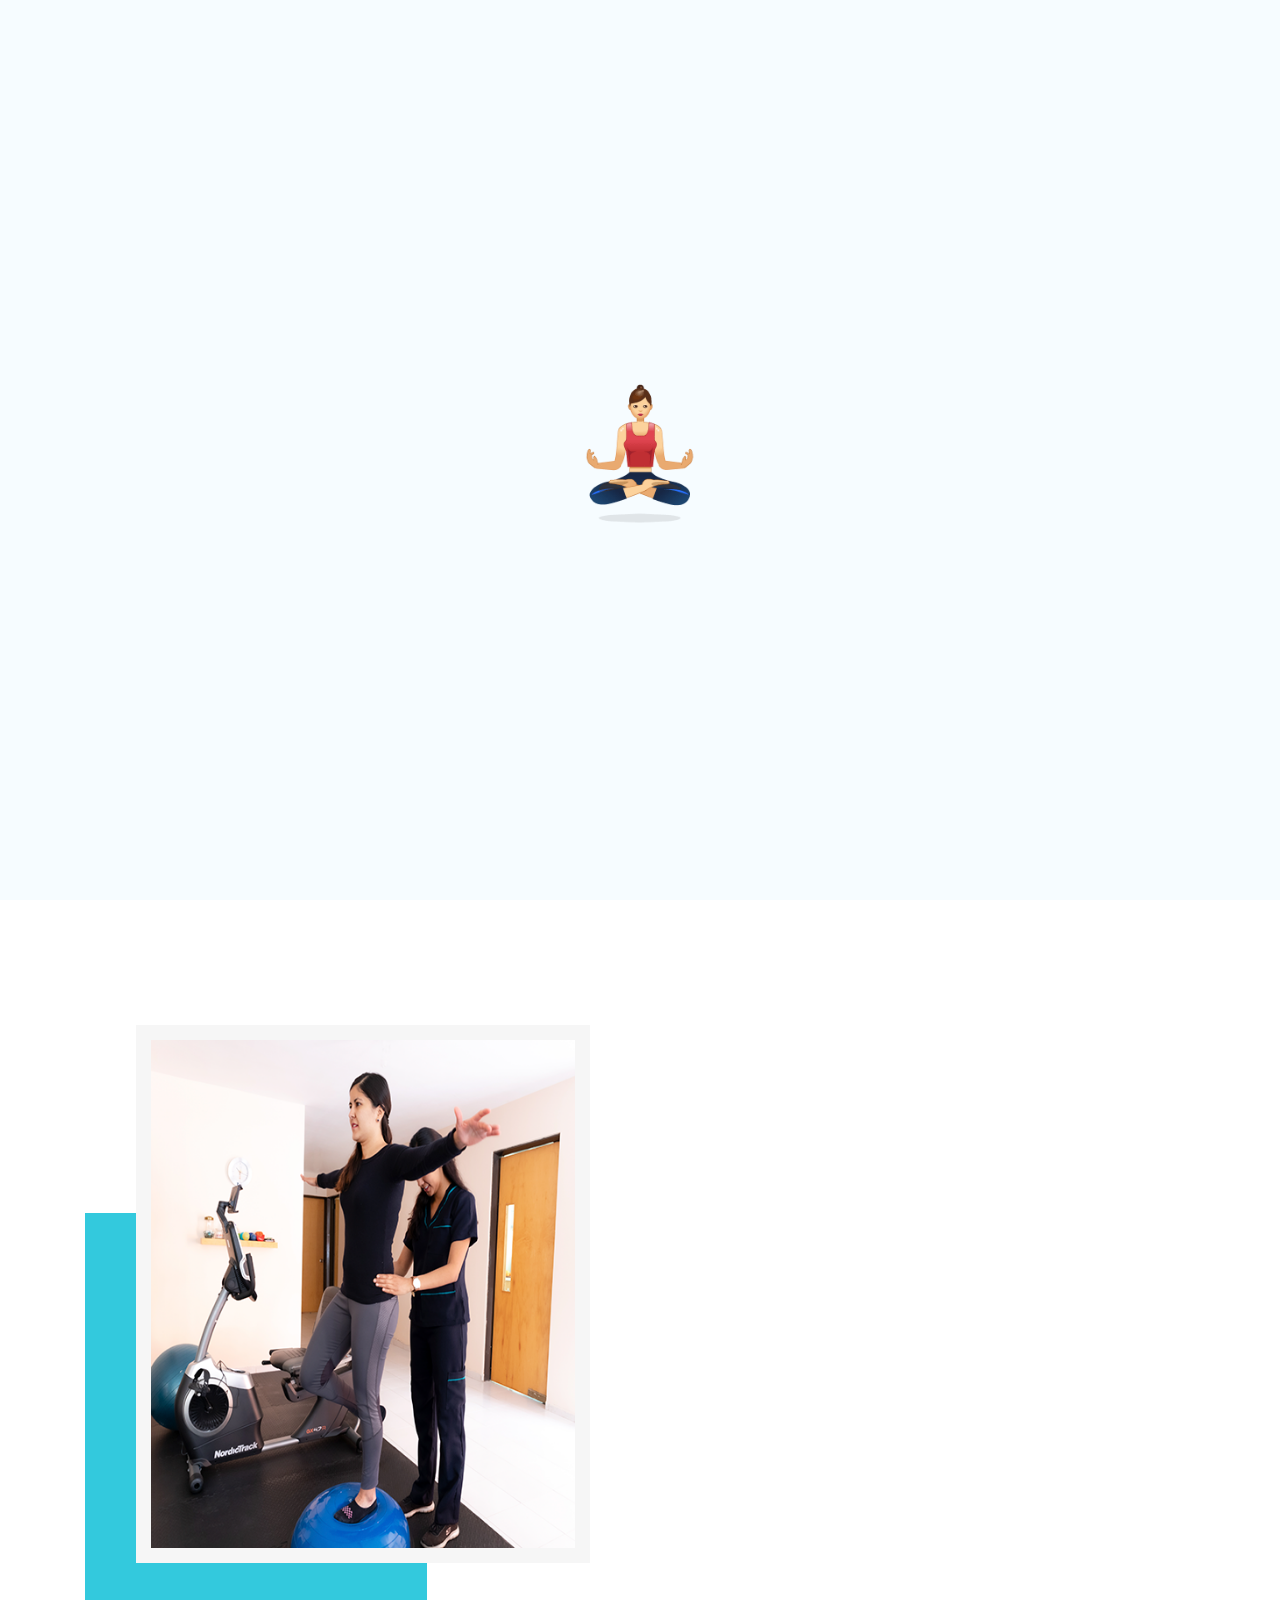
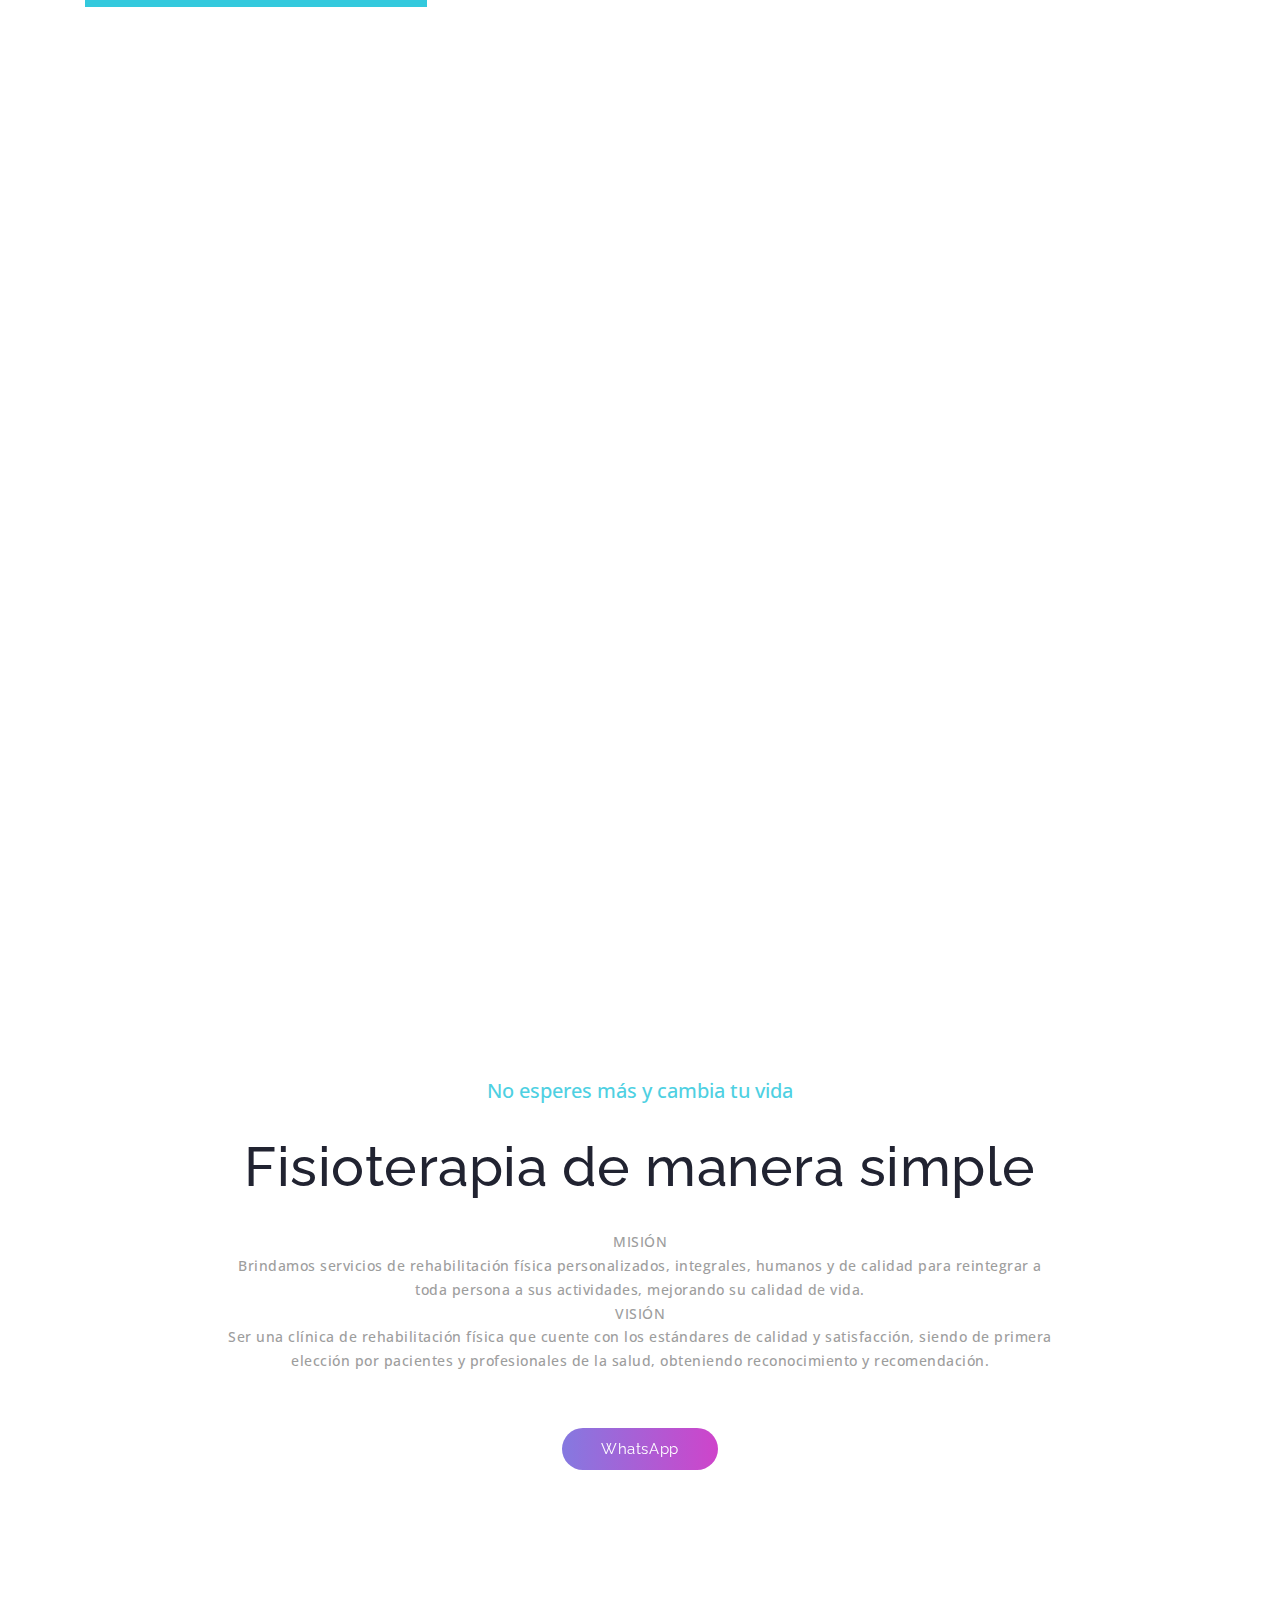
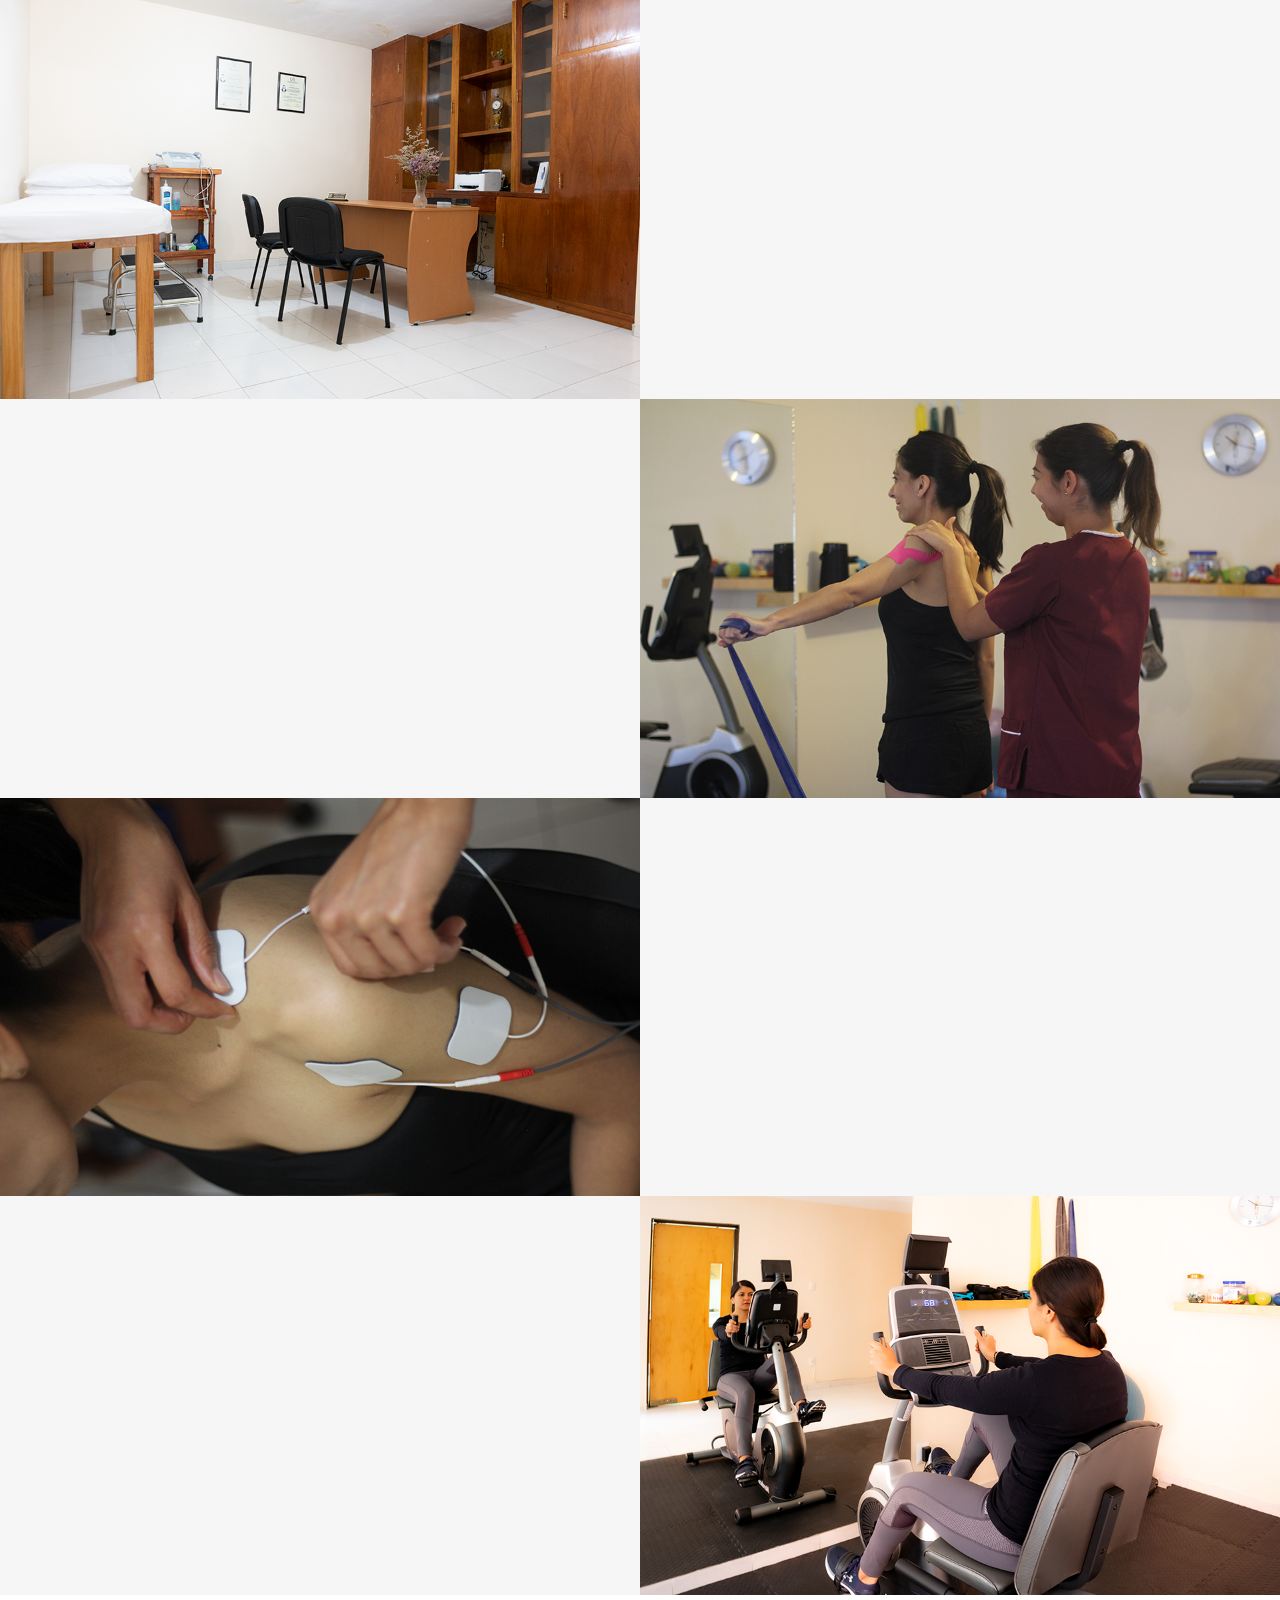
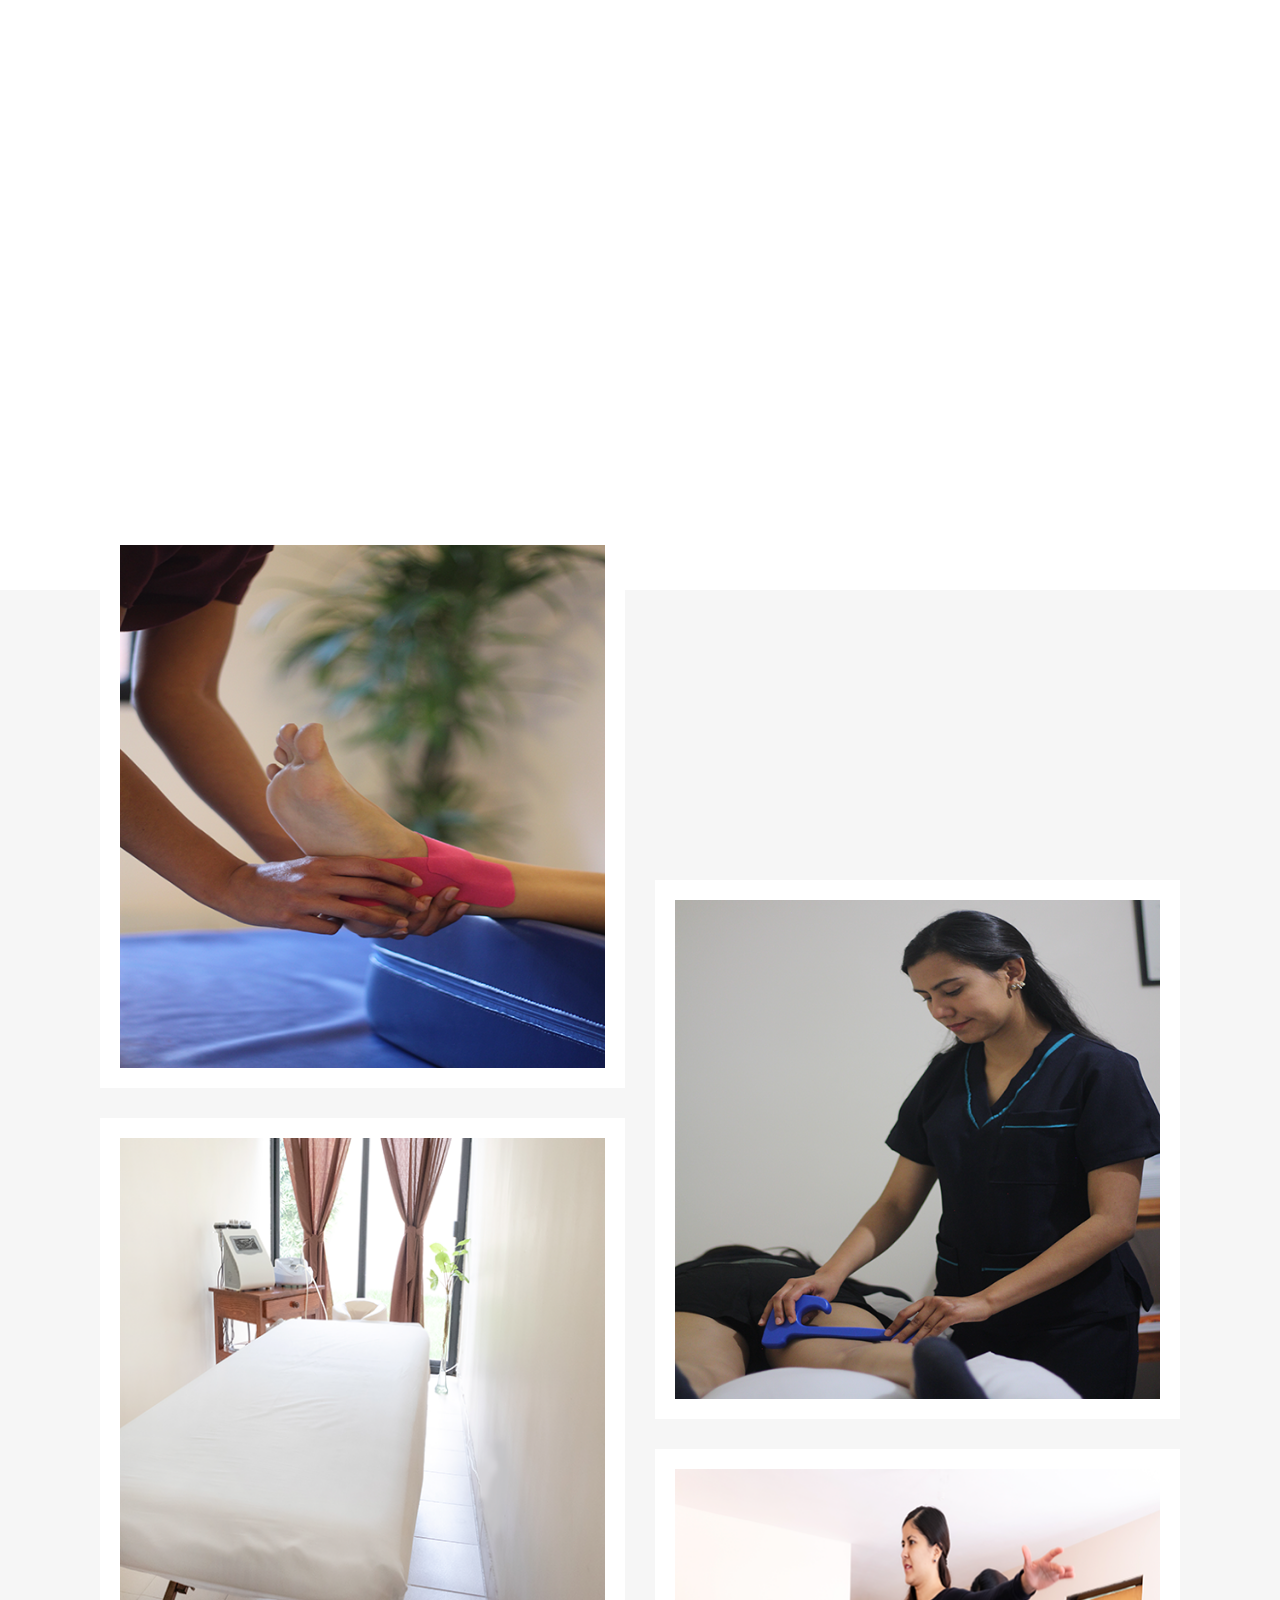
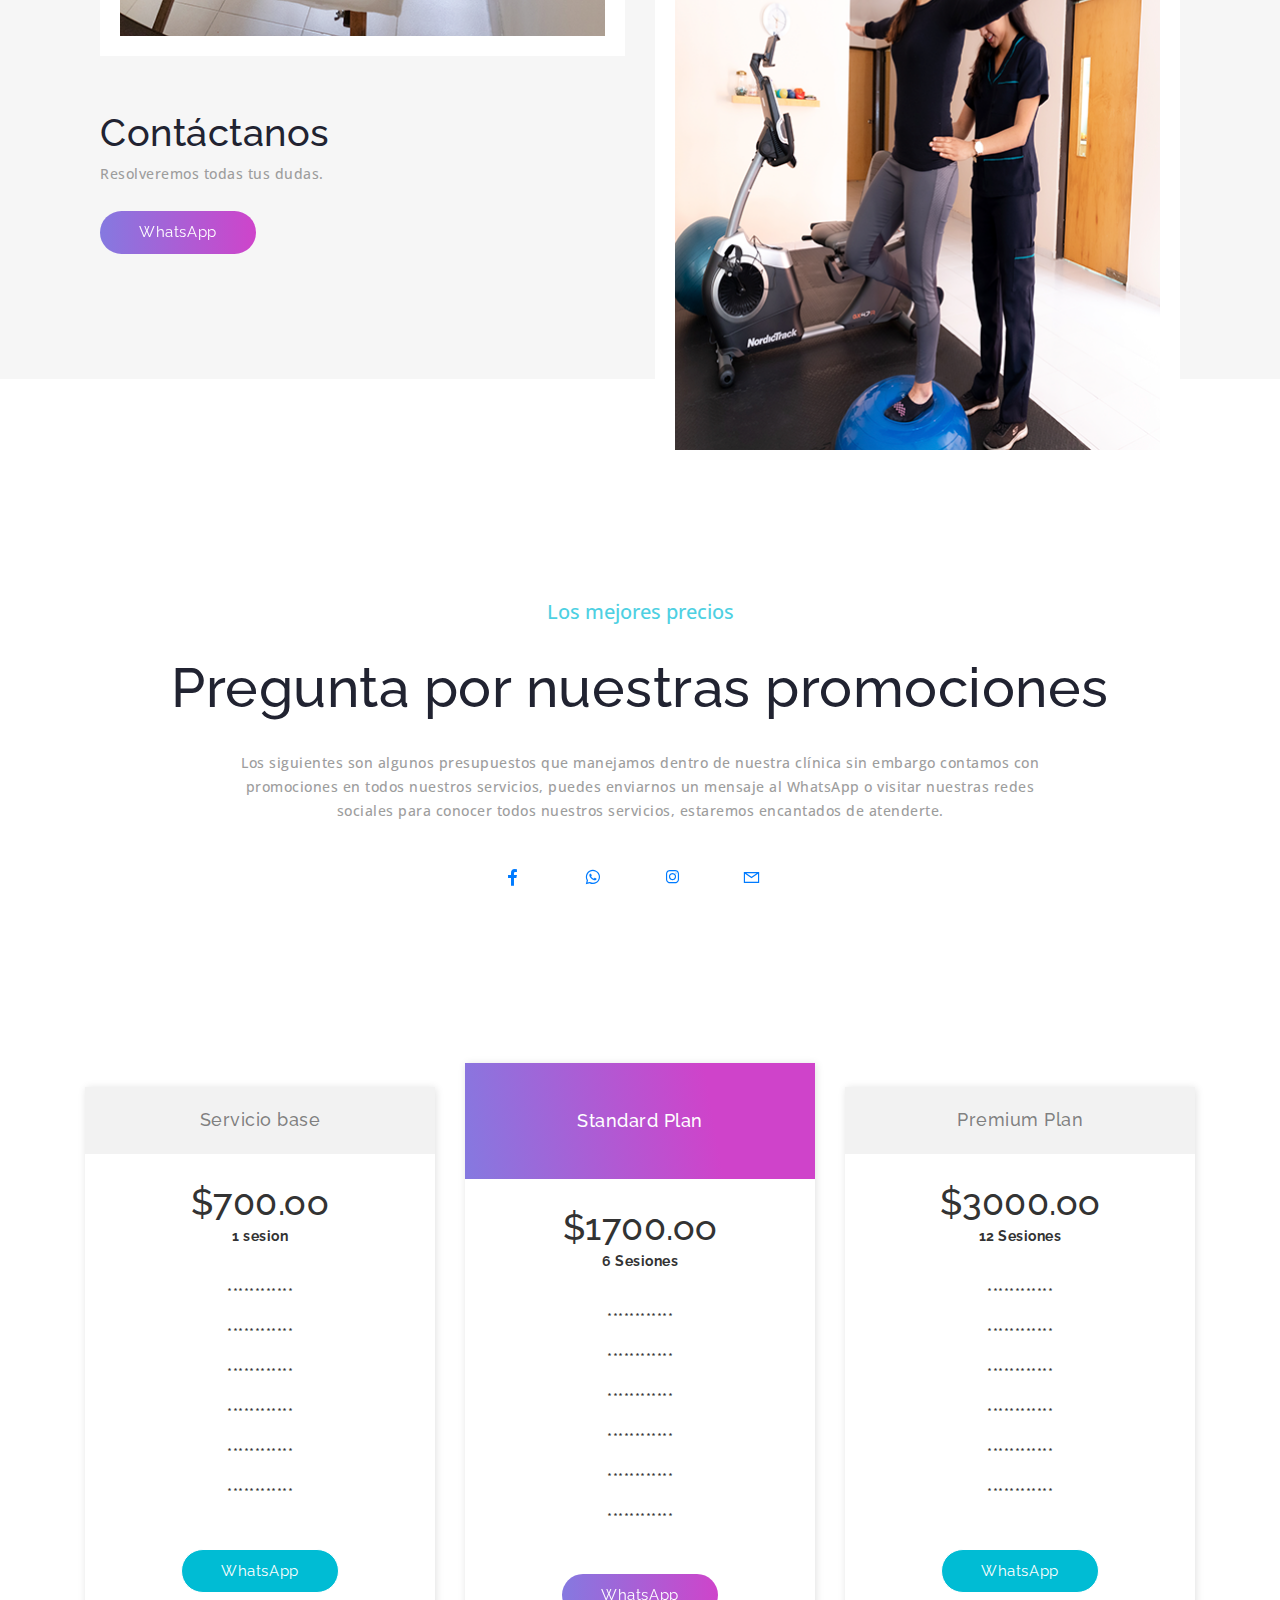
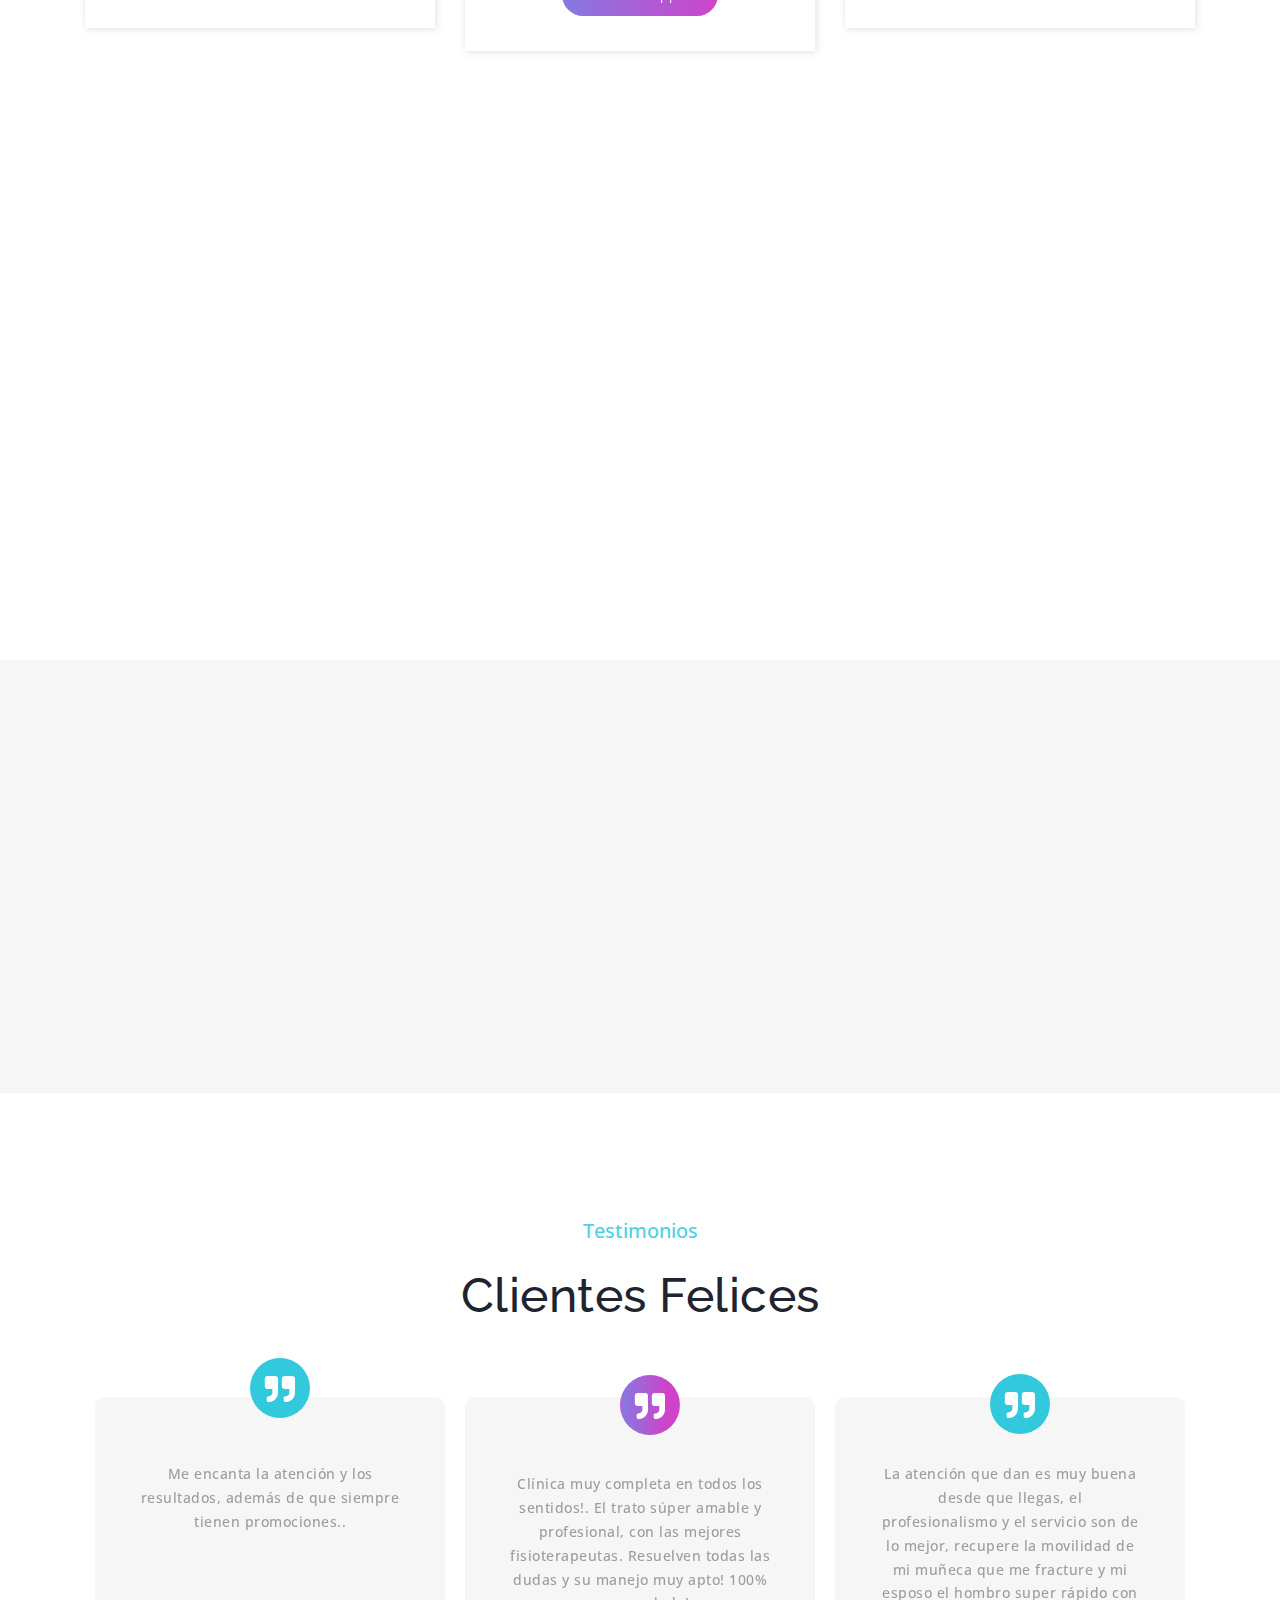
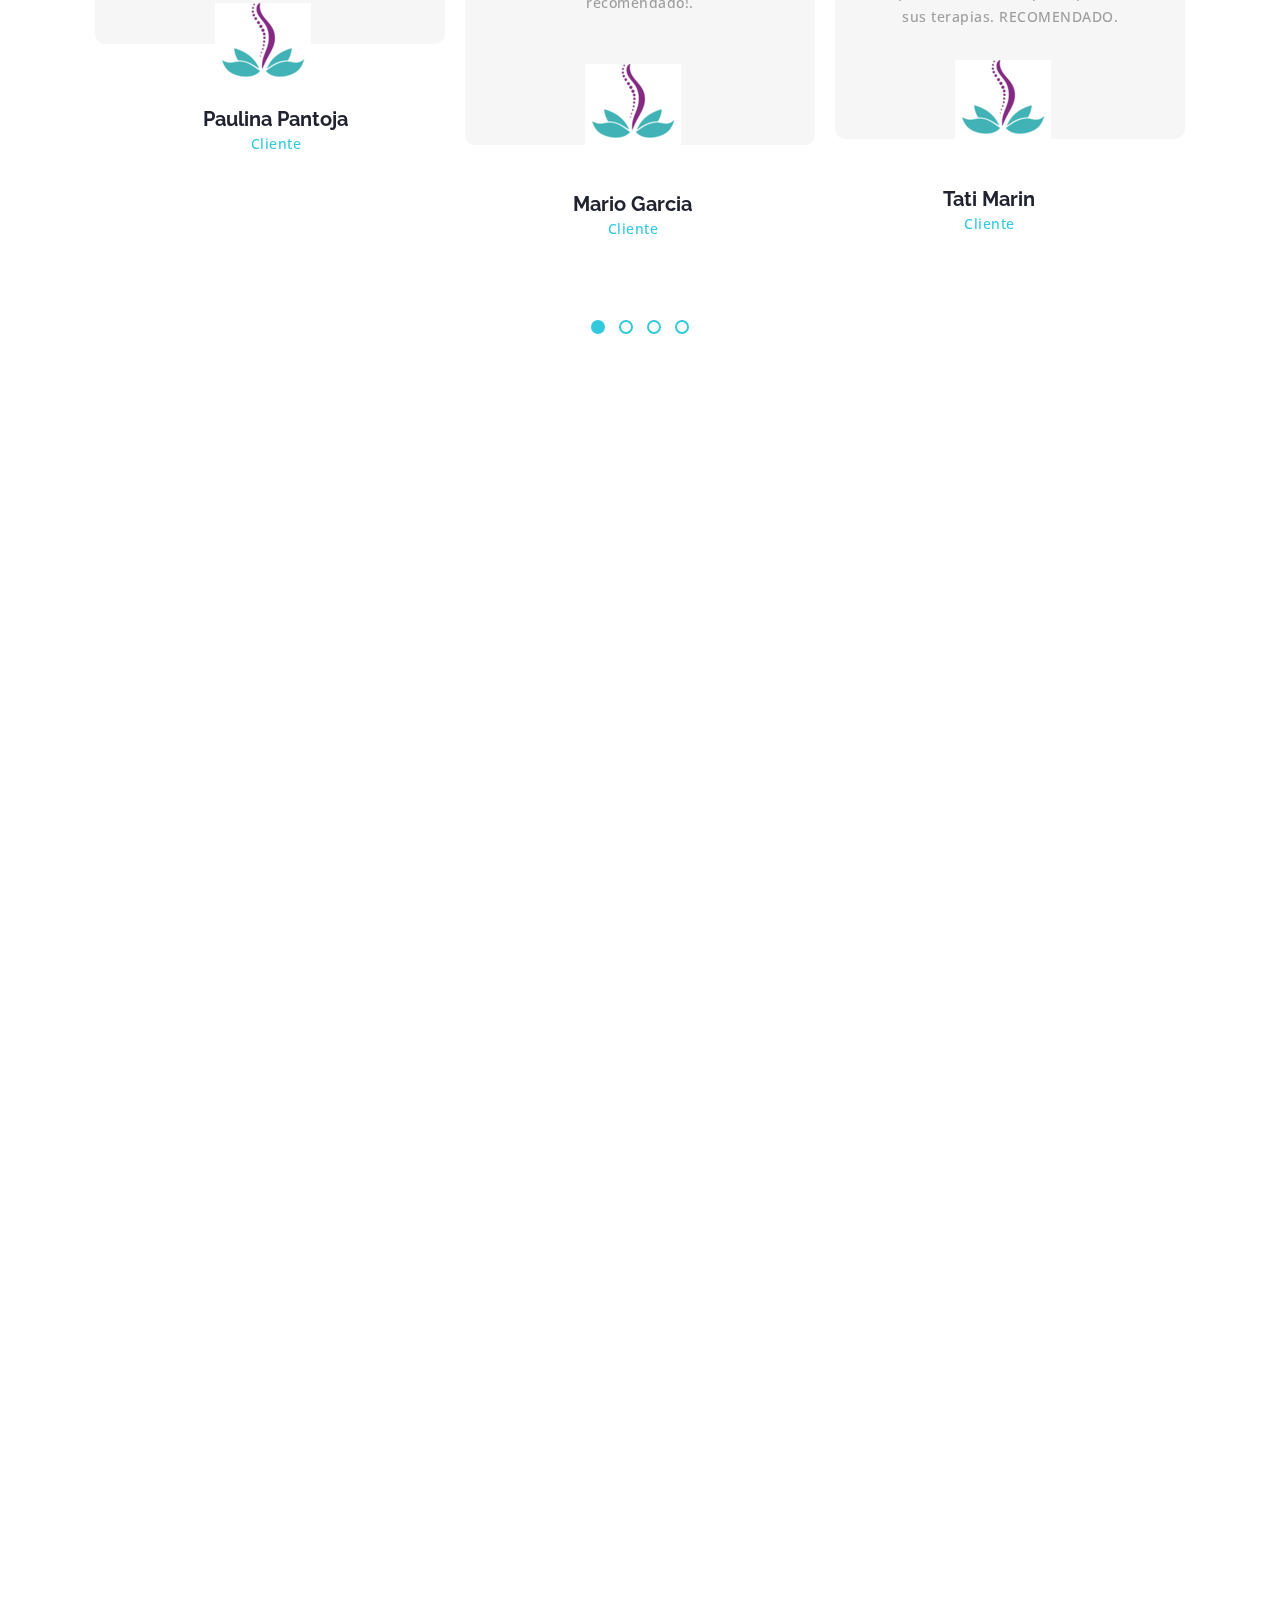
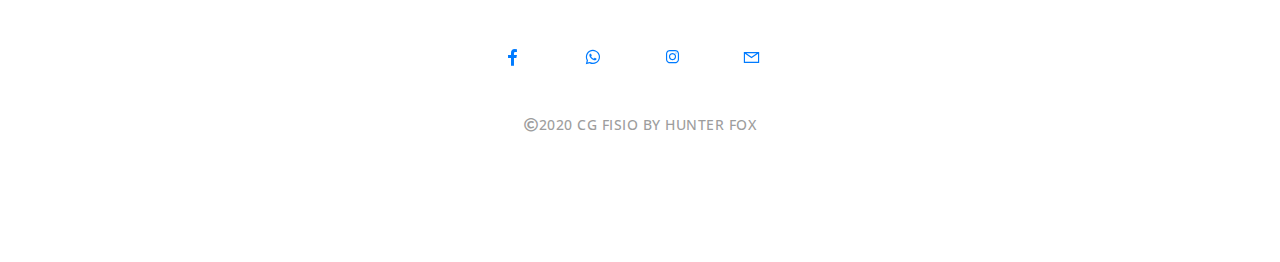
==== commit a4818a2d: "Update index.html" ====
--- a/index.html
+++ b/index.html
@@ -394,7 +394,7 @@
                             <div class="card-body">
                                 <h5 class="card-title">Fisioterapia en Ortopedia y Traumatología</h5>
                                 <p class="card-text info">Esquinces, fracturas, lumbalgia, etc.</p>
-                                    <a href="https://wa.link/9rcjaq" class="btn btn-large btn-primary margin_button  wow fadeInUp" data-wow-delay="900ms" data-wow-duration="1s" style="visibility: visible; animation-delay: 600ms; animation-name: fadeInUp;">WhatsApp</a>
+                                    <a href="https://drive.google.com/file/d/1ztlzS62l-yk9gLt5mNpmUPrzh-Jb8tkj/view" class="btn btn-large btn-primary margin_button  wow fadeInUp" data-wow-delay="900ms" data-wow-duration="1s" style="visibility: visible; animation-delay: 600ms; animation-name: fadeInUp;">Información</a>
                             </div>
                         </div>
                 </div>
@@ -407,7 +407,7 @@
                         <div class="card-body">
                             <h5 class="card-title">Fisioterapia Deportiva</h5>
                             <p class="card-text info">Ruptura de meniscos y ligamentos, etc.</p>
-                            <a href="https://wa.link/9rcjaq" class="btn btn-large btn-primary margin_button  wow fadeInUp" data-wow-delay="900ms" data-wow-duration="1s" style="visibility: visible; animation-delay: 600ms; animation-name: fadeInUp;">WhatsApp</a>
+                            <a href="https://drive.google.com/file/d/1c-pT5B0fEi_qu-n46QwAAcZCv3AraIMQ/view" class="btn btn-large btn-primary margin_button  wow fadeInUp" data-wow-delay="900ms" data-wow-duration="1s" style="visibility: visible; animation-delay: 600ms; animation-name: fadeInUp;">Información</a>
                         </div>
                     </div>
                 </div>
@@ -420,7 +420,7 @@
                     <div class="card-body">
                         <h5 class="card-title">Fisioterapia Geriatrica</h5>
                         <p class="card-text info">Fractura de cadera, Gonartrosis, Prótesis de rodilla, etc.</p>
-                        <a href="https://wa.link/9rcjaq" class="btn btn-large btn-primary margin_button  wow fadeInUp" data-wow-delay="900ms" data-wow-duration="1s" style="visibility: visible; animation-delay: 600ms; animation-name: fadeInUp;">WhatsApp</a>
+                        <a href="https://drive.google.com/file/d/1Vj5q79byQ-C4Xg6Arl-vroX3j2E0JqQl/view" class="btn btn-large btn-primary margin_button  wow fadeInUp" data-wow-delay="900ms" data-wow-duration="1s" style="visibility: visible; animation-delay: 600ms; animation-name: fadeInUp;">Información</a>
                     
                     </div>
                 </div>
@@ -456,7 +456,7 @@
                         <div class="card-body">
                             <h5 class="card-title">Fisioterapia Dermatofuncional</h5>
                             <p class="card-text info">Postoperatorio de cirugías estéticas, drenaje linfático , etc.</p>
-                            <a href="https://wa.link/9rcjaq" class="btn btn-large btn-primary margin_button  wow fadeInUp" data-wow-delay="900ms" data-wow-duration="1s" style="visibility: visible; animation-delay: 600ms; animation-name: fadeInUp;">WhatsApp</a>
+                            <a href="https://drive.google.com/file/d/1oL5XTUZSl9-nM8u9taLNyDo6bZqYesaz/view" class="btn btn-large btn-primary margin_button  wow fadeInUp" data-wow-delay="900ms" data-wow-duration="1s" style="visibility: visible; animation-delay: 600ms; animation-name: fadeInUp;">Información</a>
                     
                         </div>
                     </div>
@@ -470,7 +470,7 @@
                     <div class="card-body">
                         <h5 class="card-title">Estética/Spa</h5>
                         <p class="card-text info">Faciales, masaje relajante, reductivos, levantamiento de glúteo, etc. </p>
-                        <a href="https://wa.link/9rcjaq" class="btn btn-large btn-primary margin_button  wow fadeInUp" data-wow-delay="900ms" data-wow-duration="1s" style="visibility: visible; animation-delay: 600ms; animation-name: fadeInUp;">WhatsApp</a>
+                        <a href="https://drive.google.com/file/d/16x3O9dLhMpE0YnYNU654aUi1mDKIXLgX/view" class="btn btn-large btn-primary margin_button  wow fadeInUp" data-wow-delay="900ms" data-wow-duration="1s" style="visibility: visible; animation-delay: 600ms; animation-name: fadeInUp;">Información</a>
                     
                     </div>
                 </div>
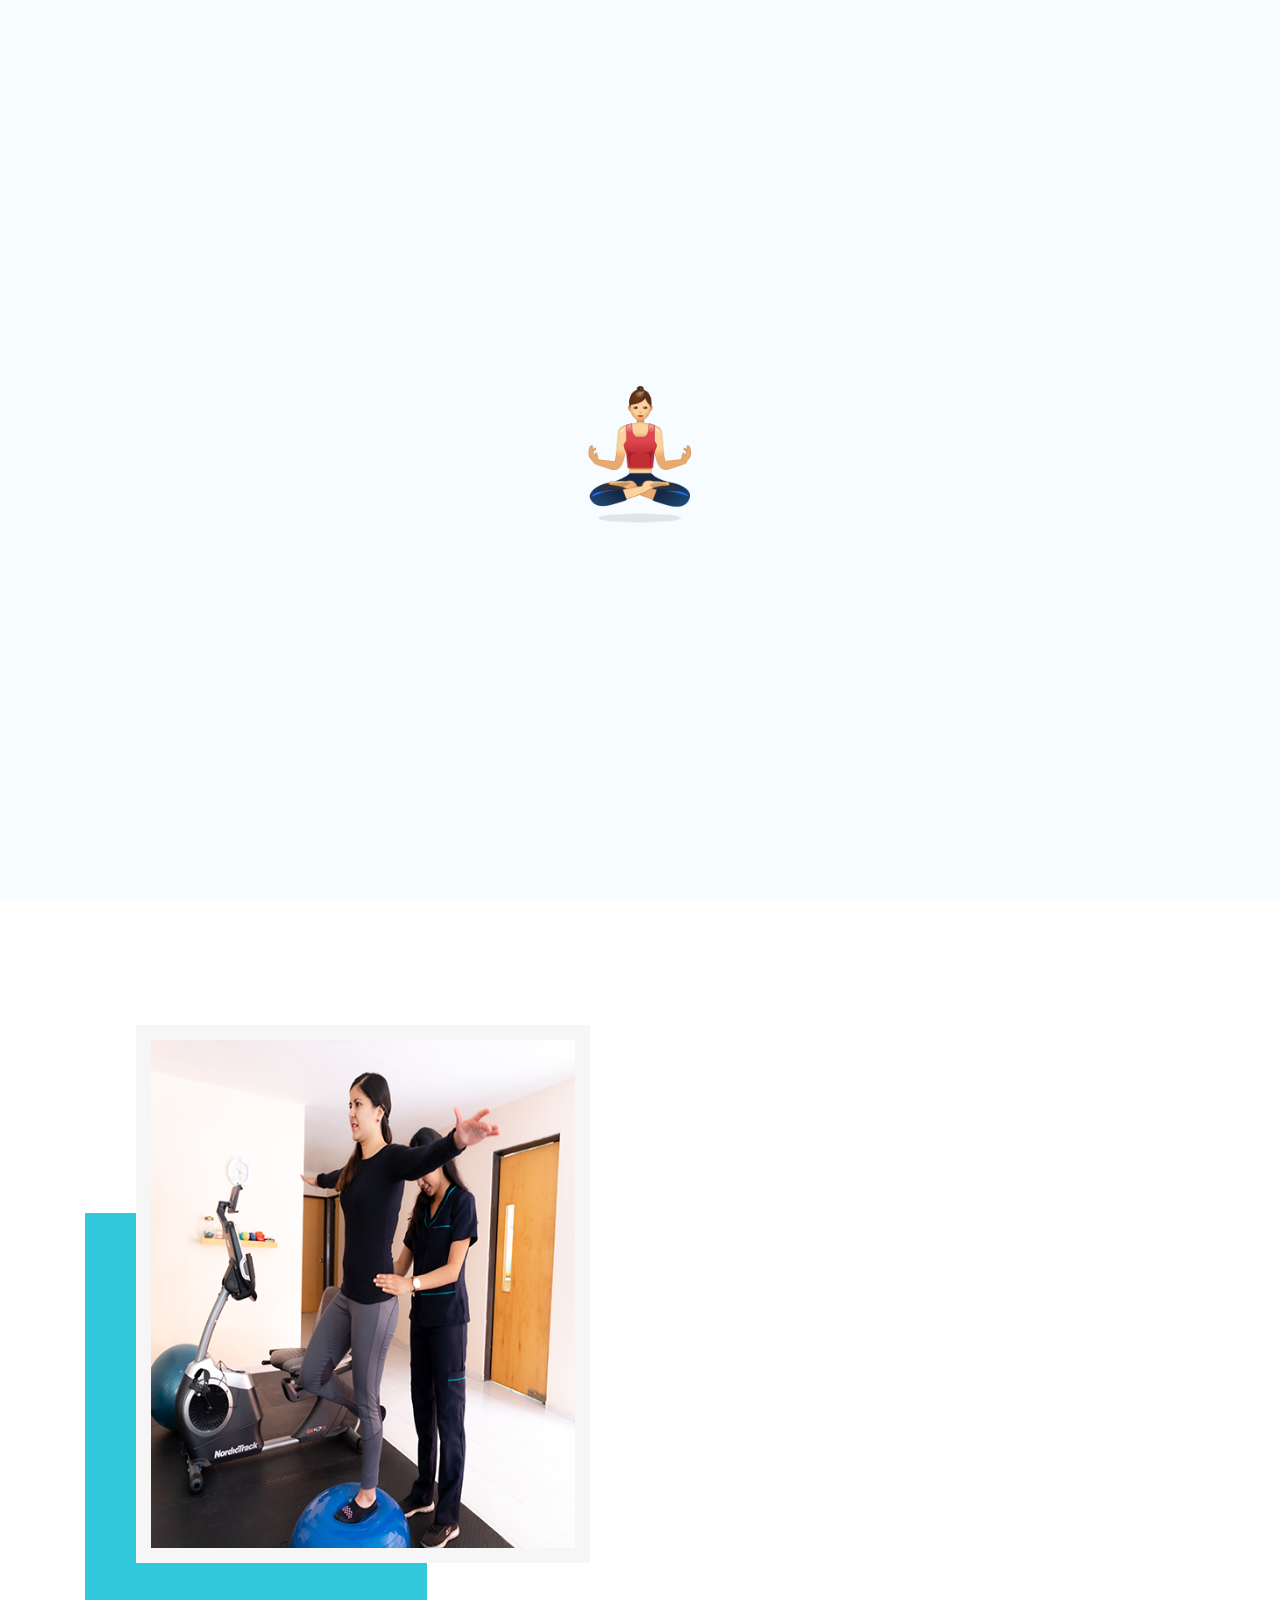
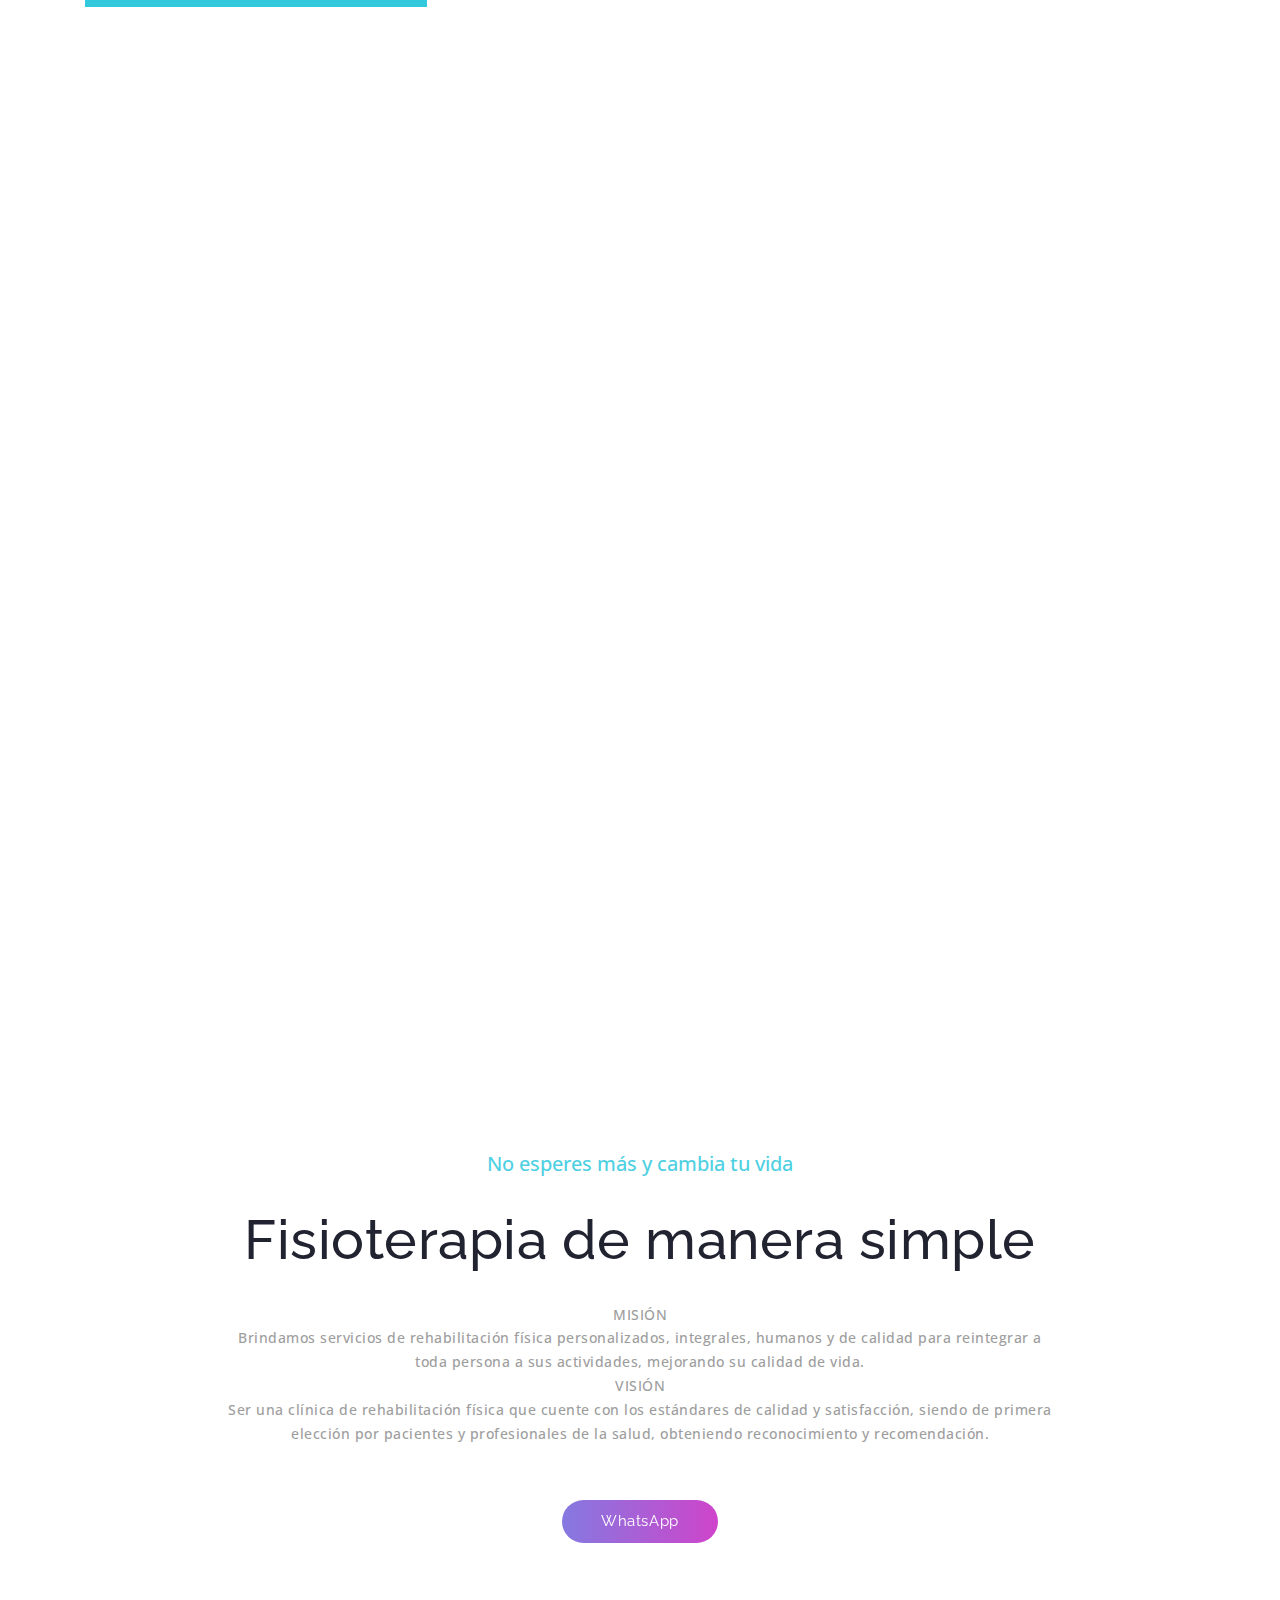
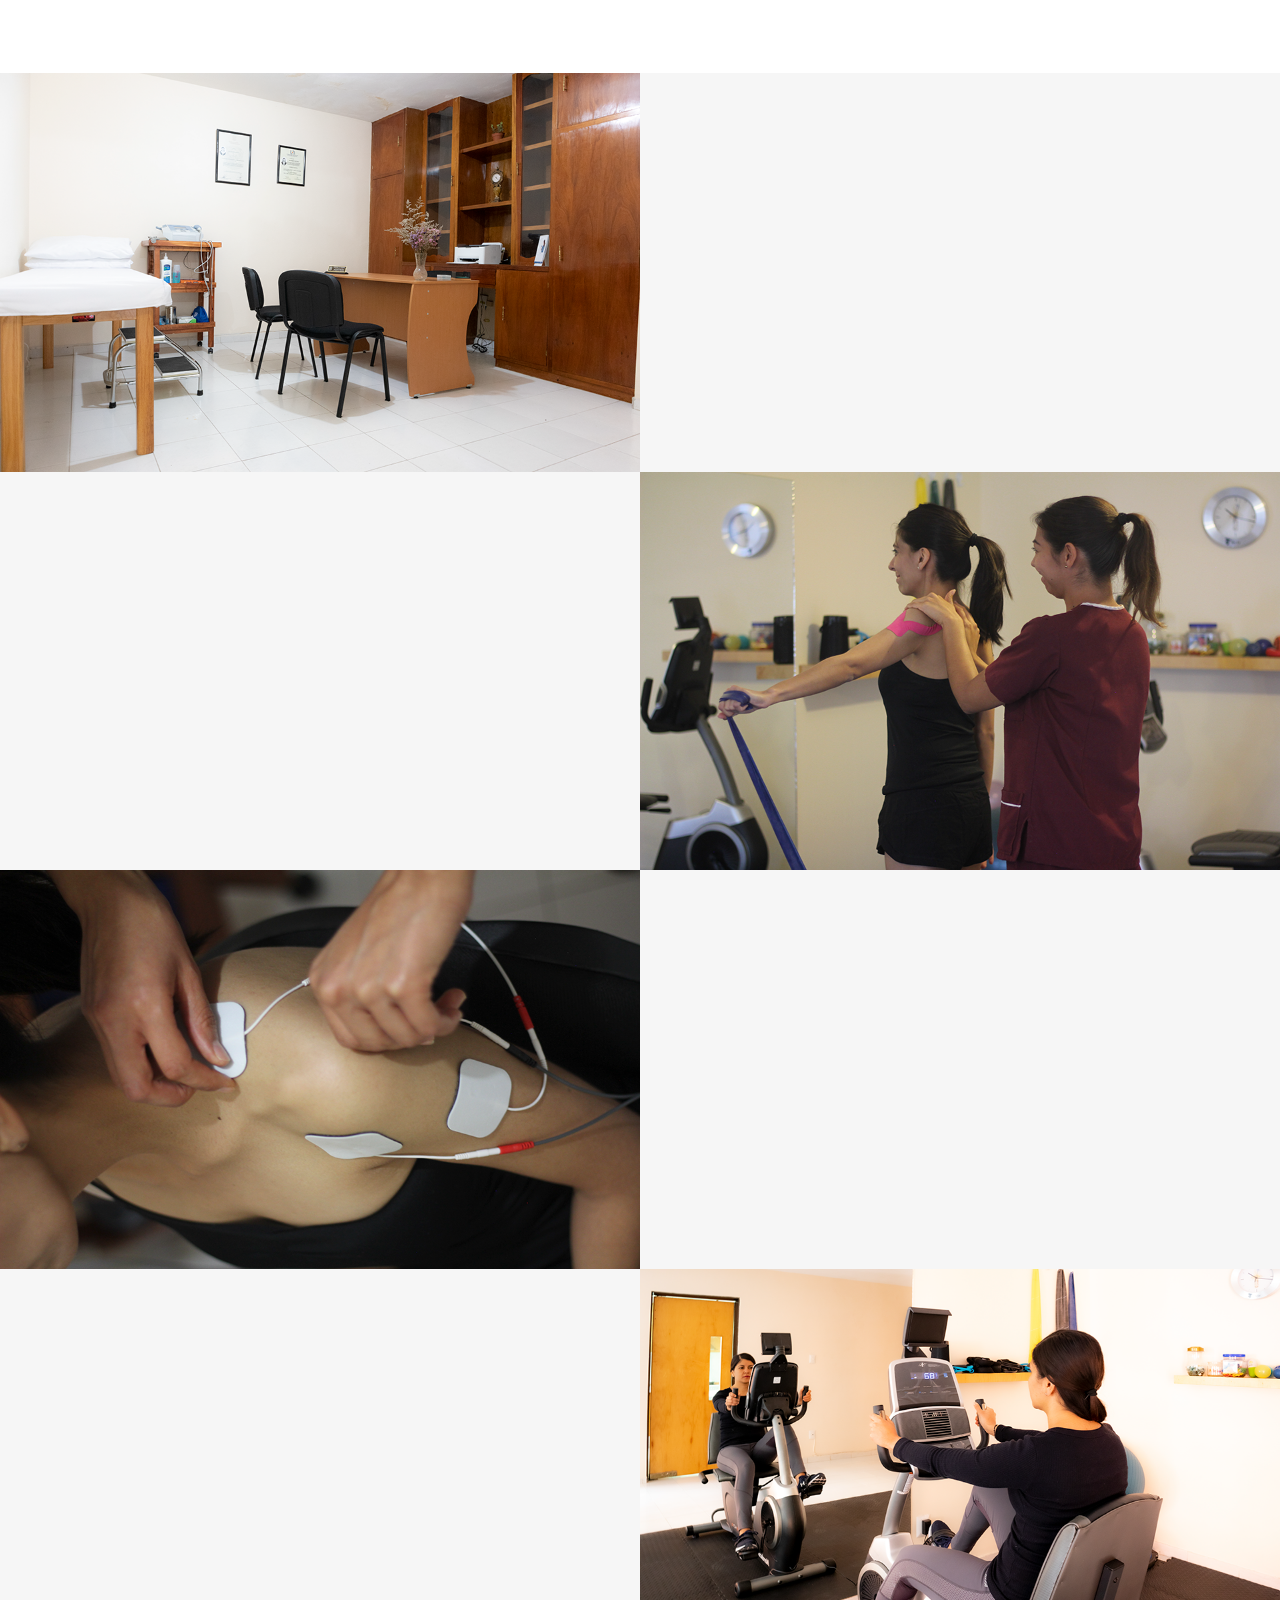
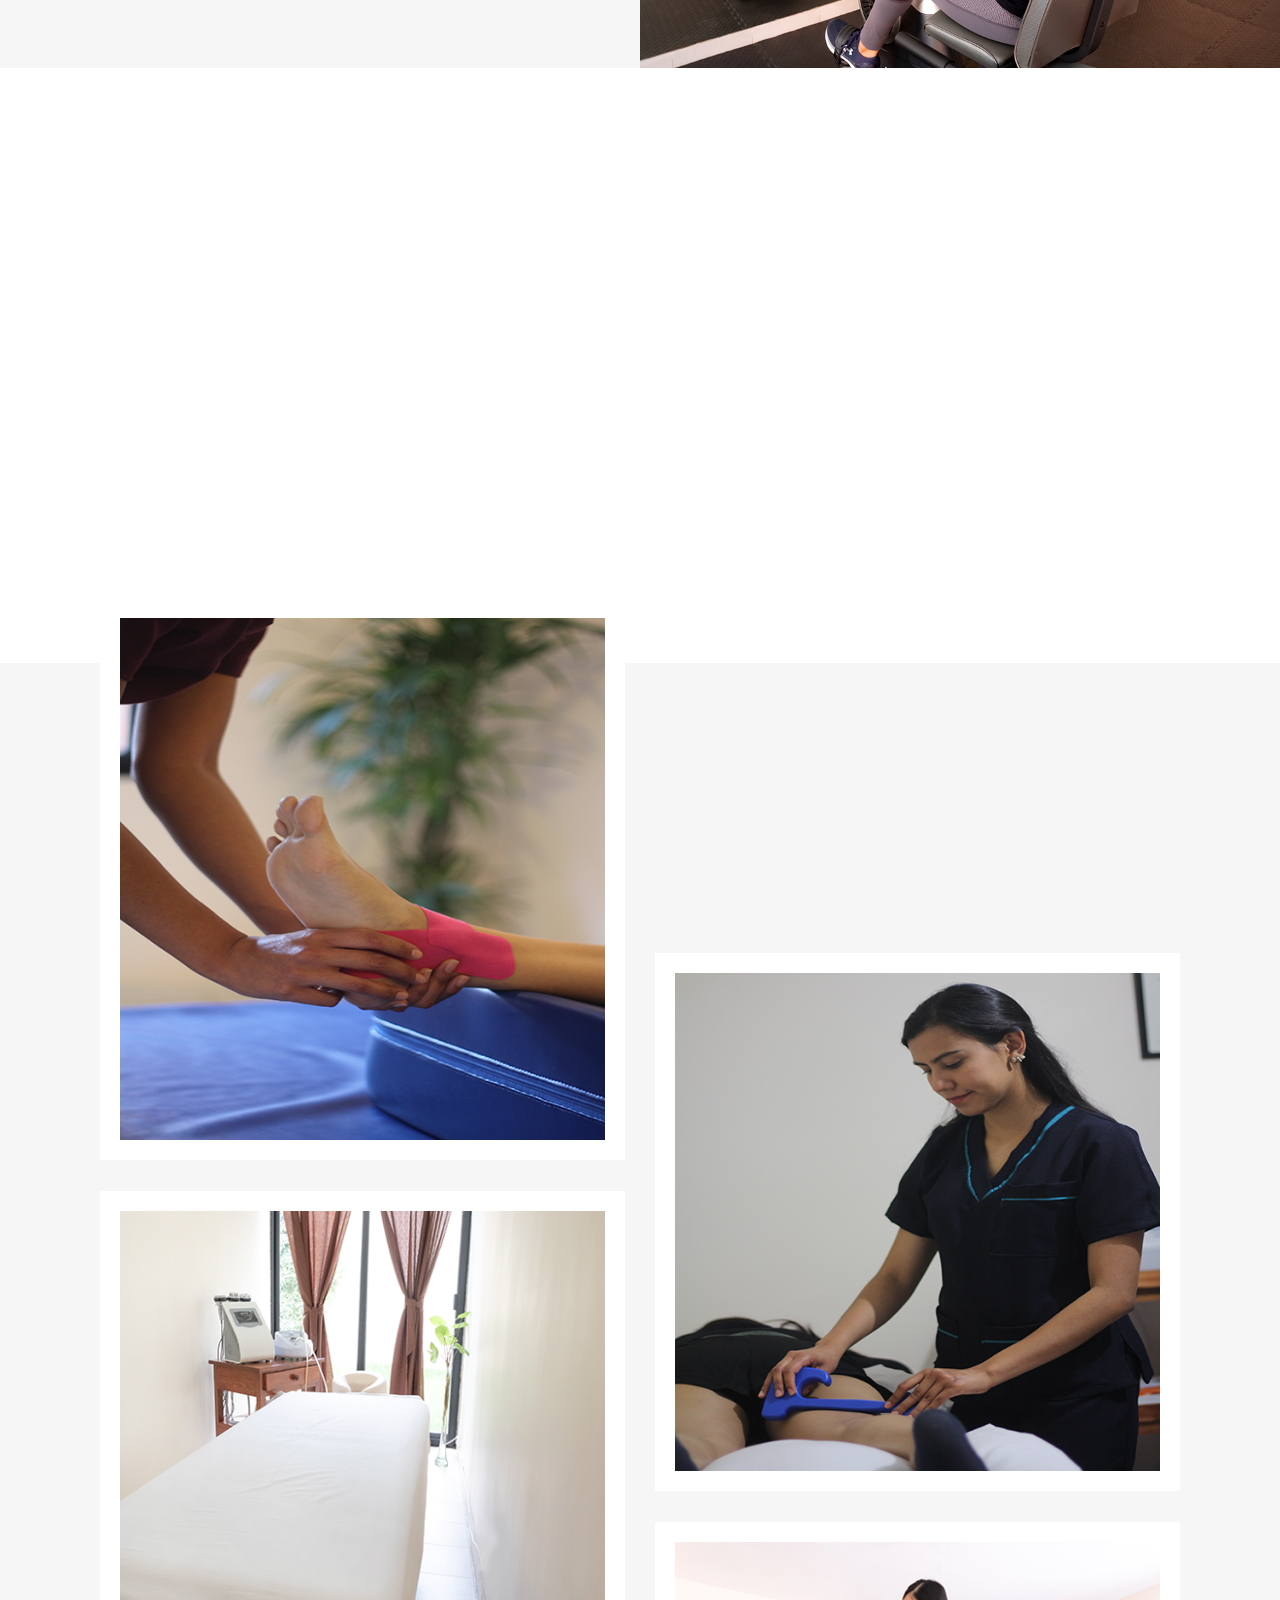
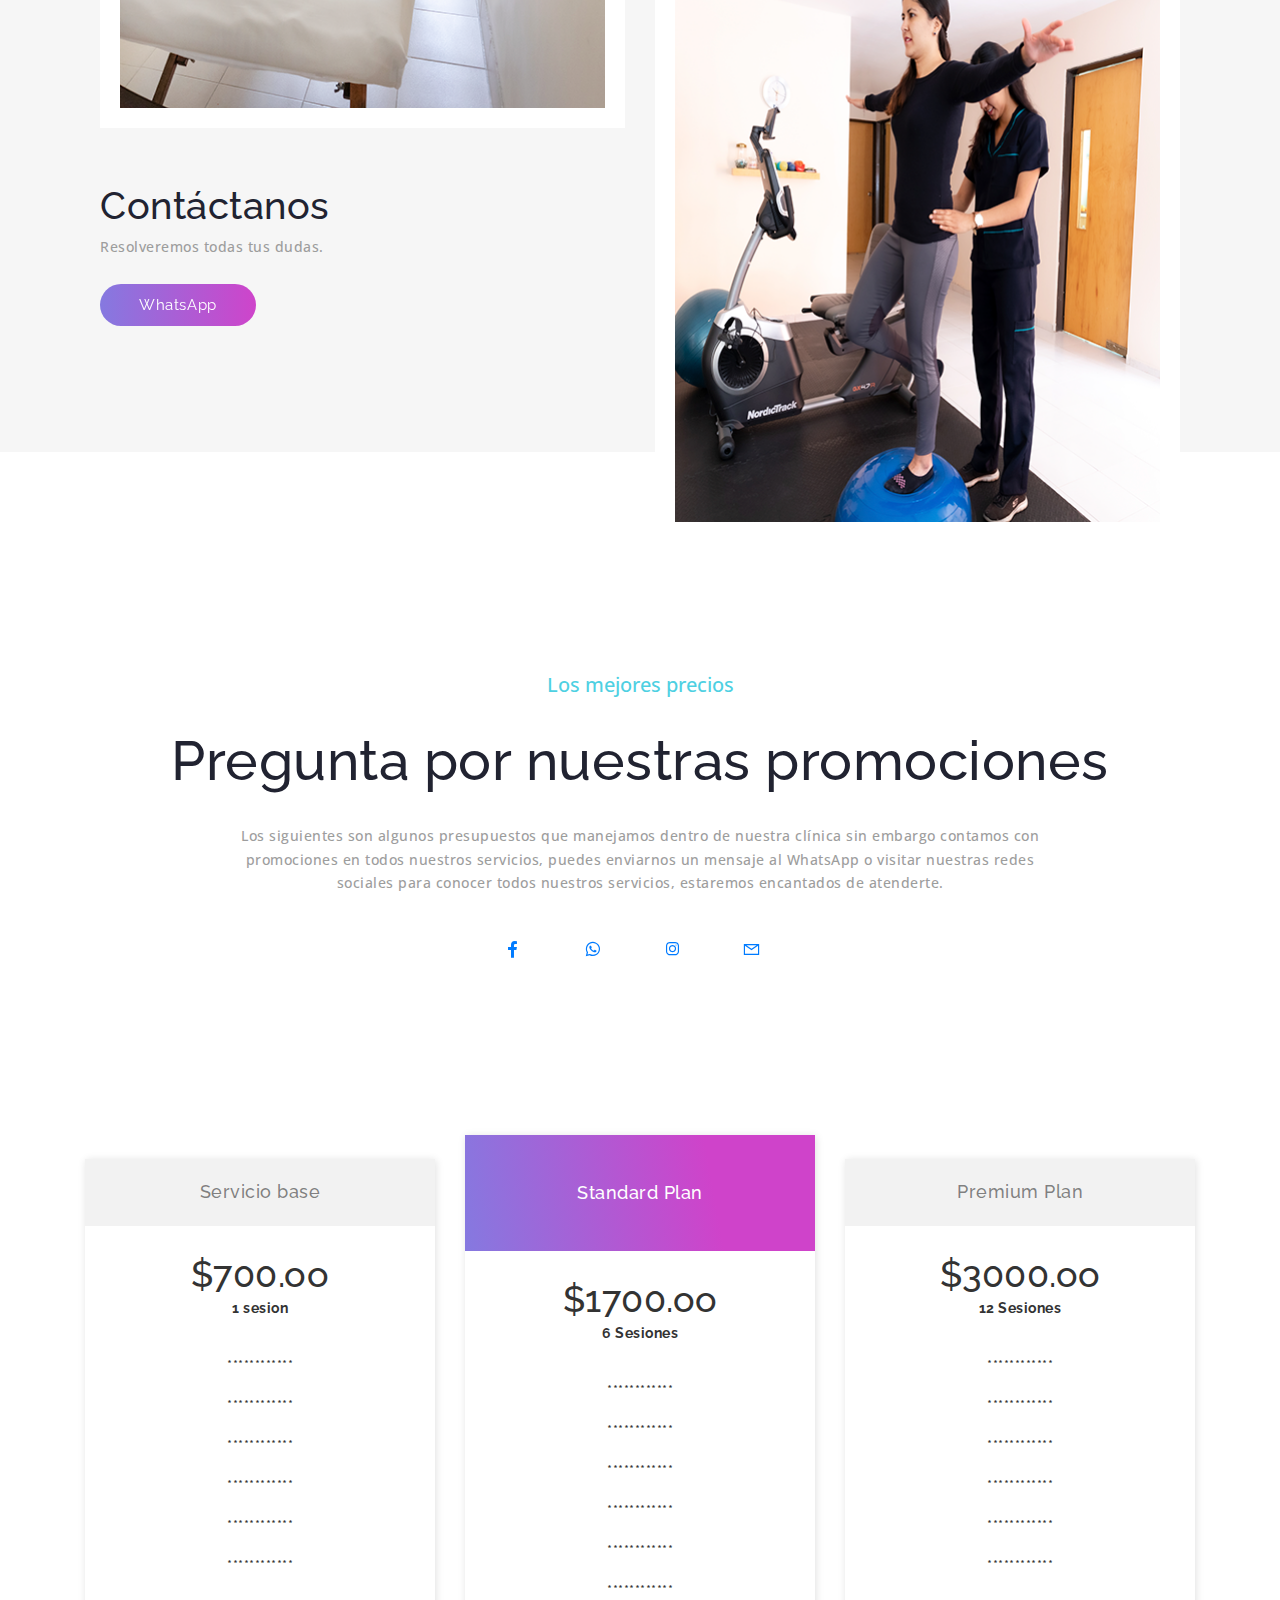
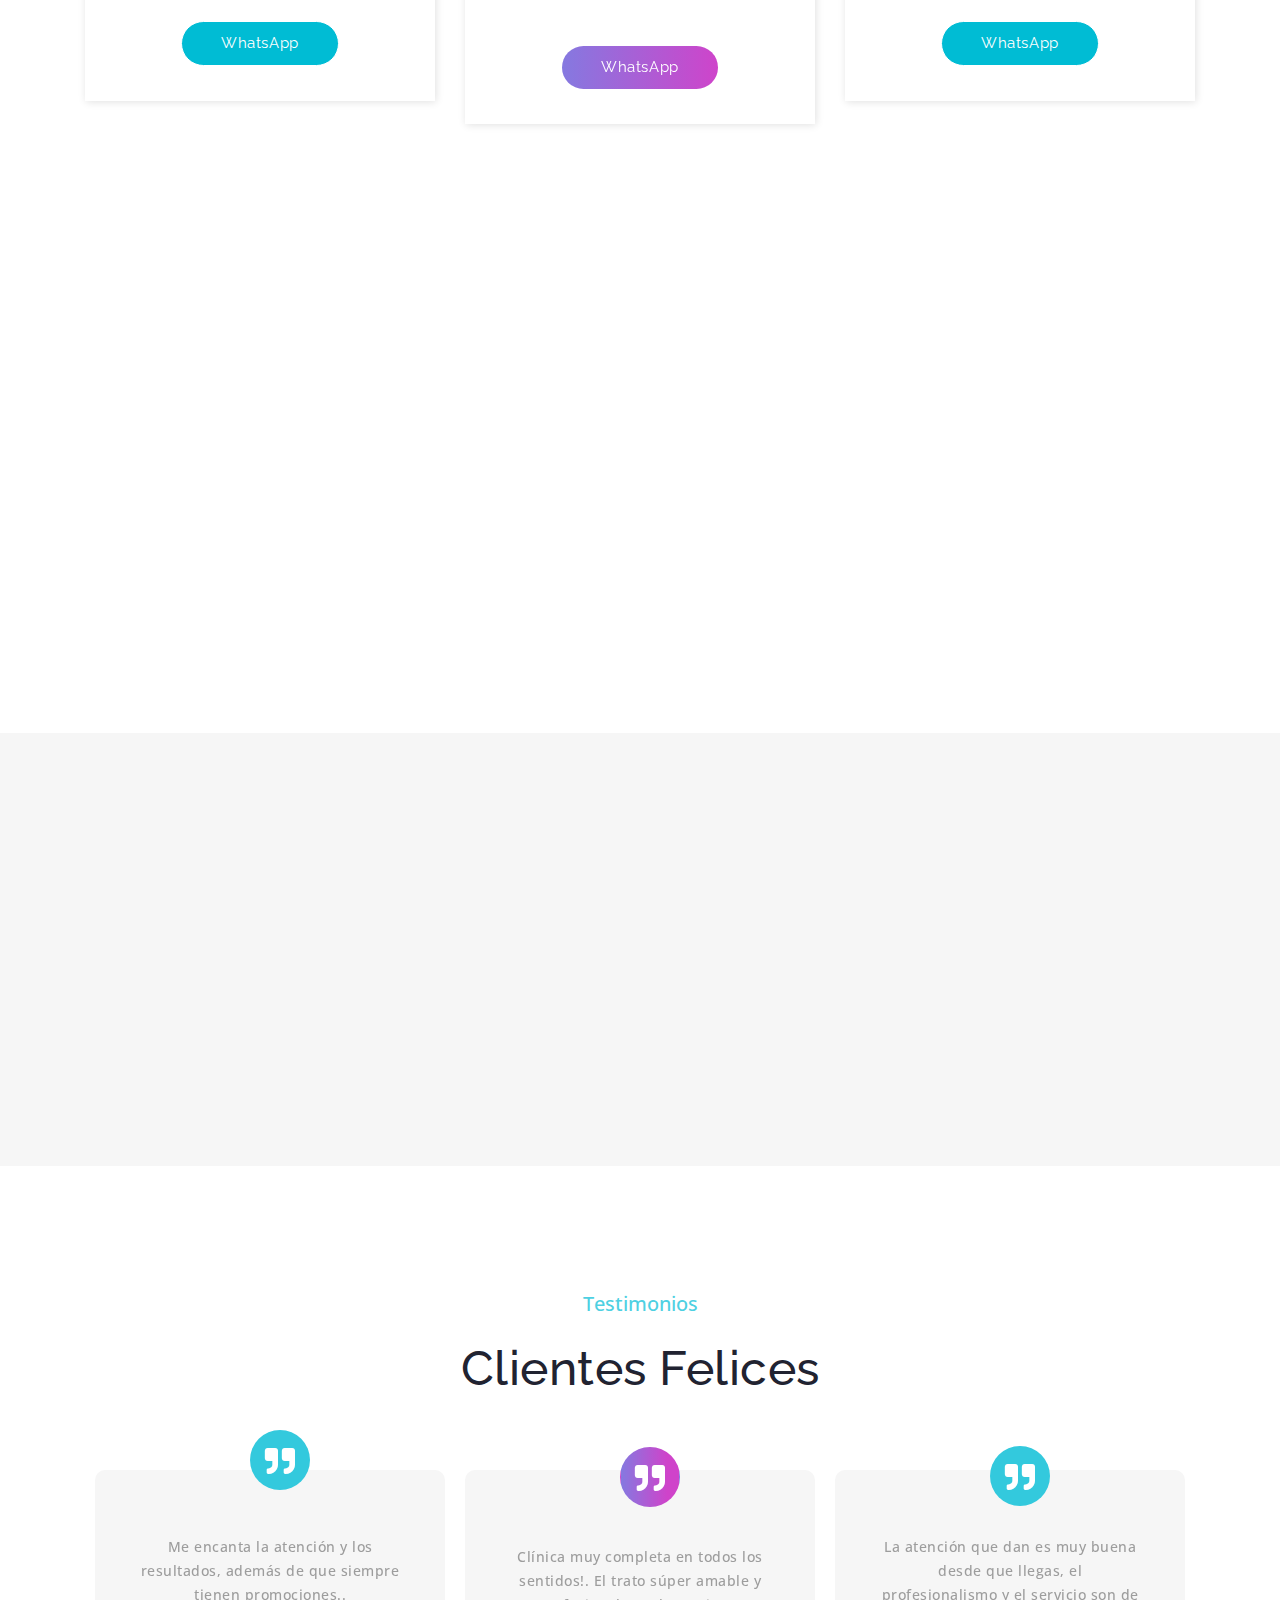
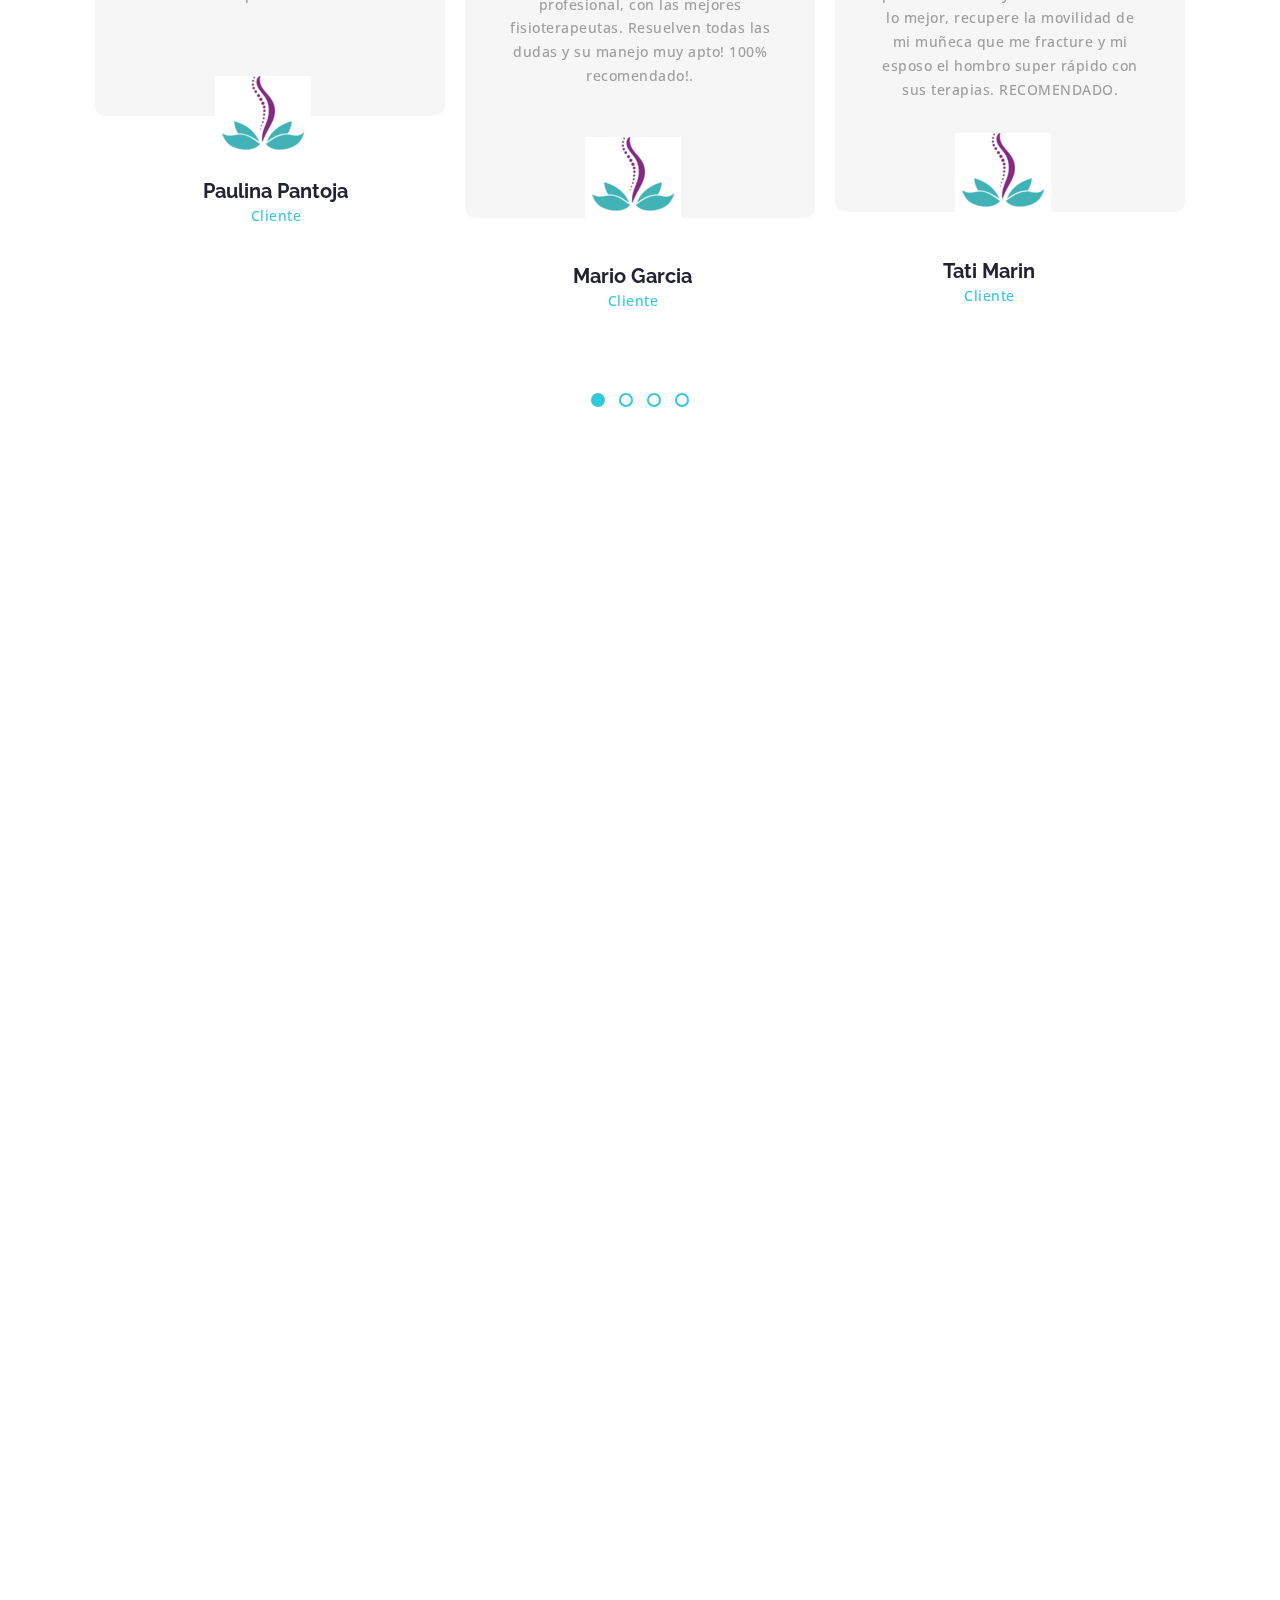
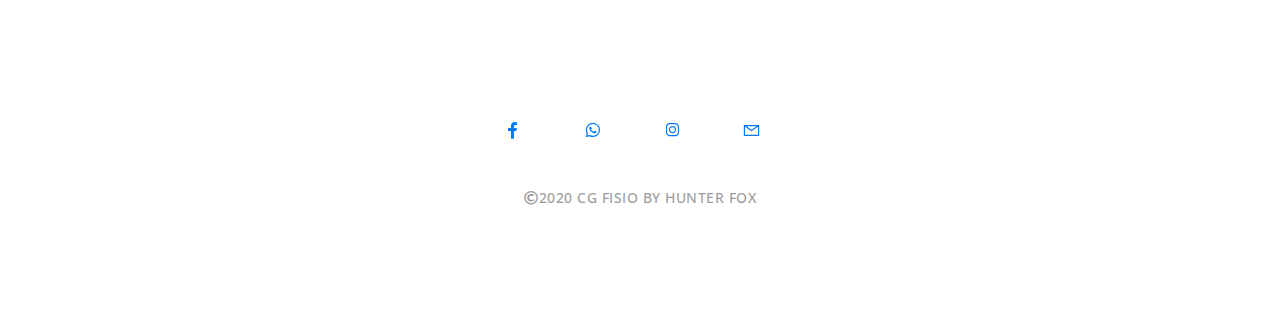
==== commit df3d61d0: "Update index.html" ====
--- a/index.html
+++ b/index.html
@@ -440,10 +440,10 @@
                                 <h1 class="numbering">04.</h1>
                             </div>
                             <div class="card-body">
-                                <h5 class="card-title">Fisioterapia Neurologica</h5>
+                                <h5 class="card-title">Fisioterapia a Domicilio</h5>
                                 <p class="card-text info">Lesión medular, Evento cerebrovascular, etc.</p>
-                                <a href="https://wa.link/9rcjaq" class="btn btn-large btn-primary margin_button  wow fadeInUp" data-wow-delay="900ms" data-wow-duration="1s" style="visibility: visible; animation-delay: 600ms; animation-name: fadeInUp;">WhatsApp</a>
-                    
+                                <a href="https://drive.google.com/file/d/1UcjTwEsudV1ldSOf0IotPEUWaTSPRIgx/view" class="btn btn-large btn-primary margin_button  wow fadeInUp" data-wow-delay="900ms" data-wow-duration="1s" style="visibility: visible; animation-delay: 600ms; animation-name: fadeInUp;">Información</a>
+                    <a href="https://drive.google.com/file/d/1UcjTwEsudV1ldSOf0IotPEUWaTSPRIgx/view" class="btn btn-large btn-primary margin_button  wow fadeInUp" data-wow-delay="900ms" data-wow-duration="1s" style="visibility: visible; animation-delay: 600ms; animation-name: fadeInUp;">Información</a>
                             </div>
                         </div>
                 </div>
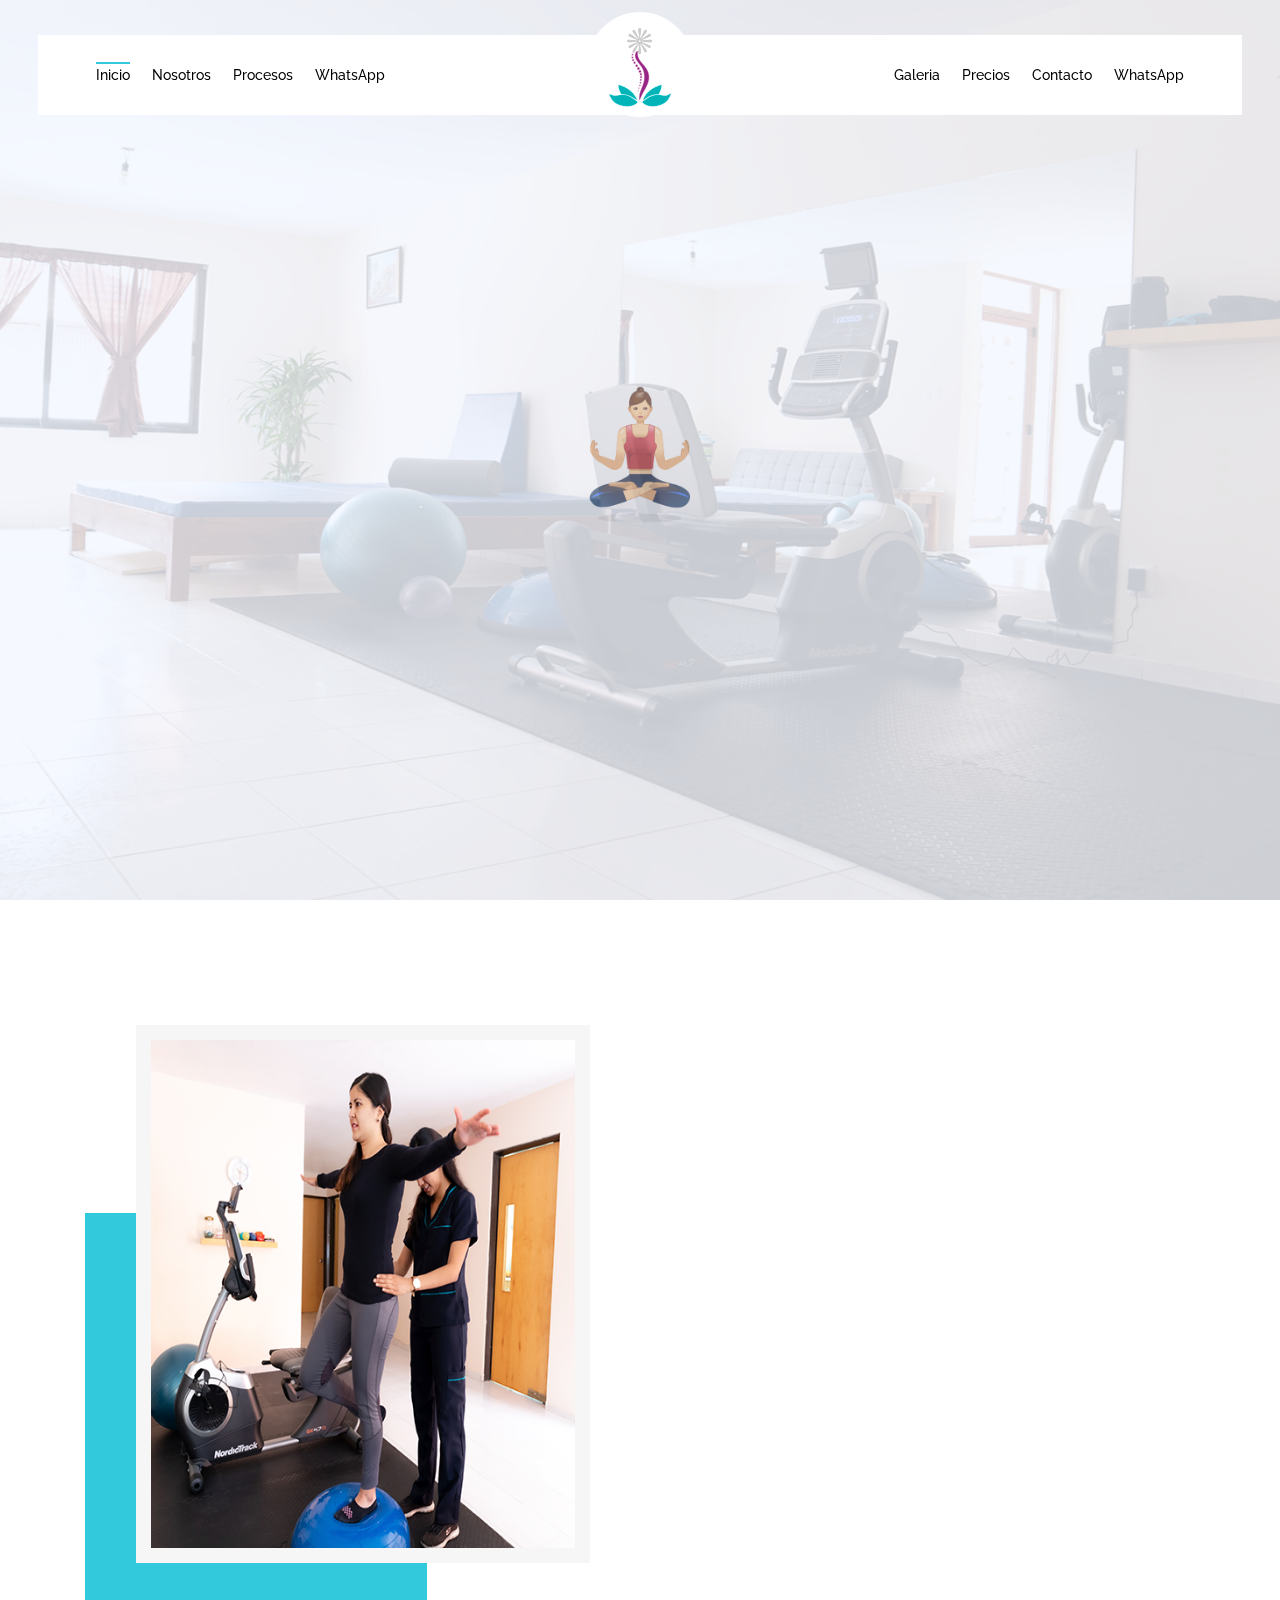
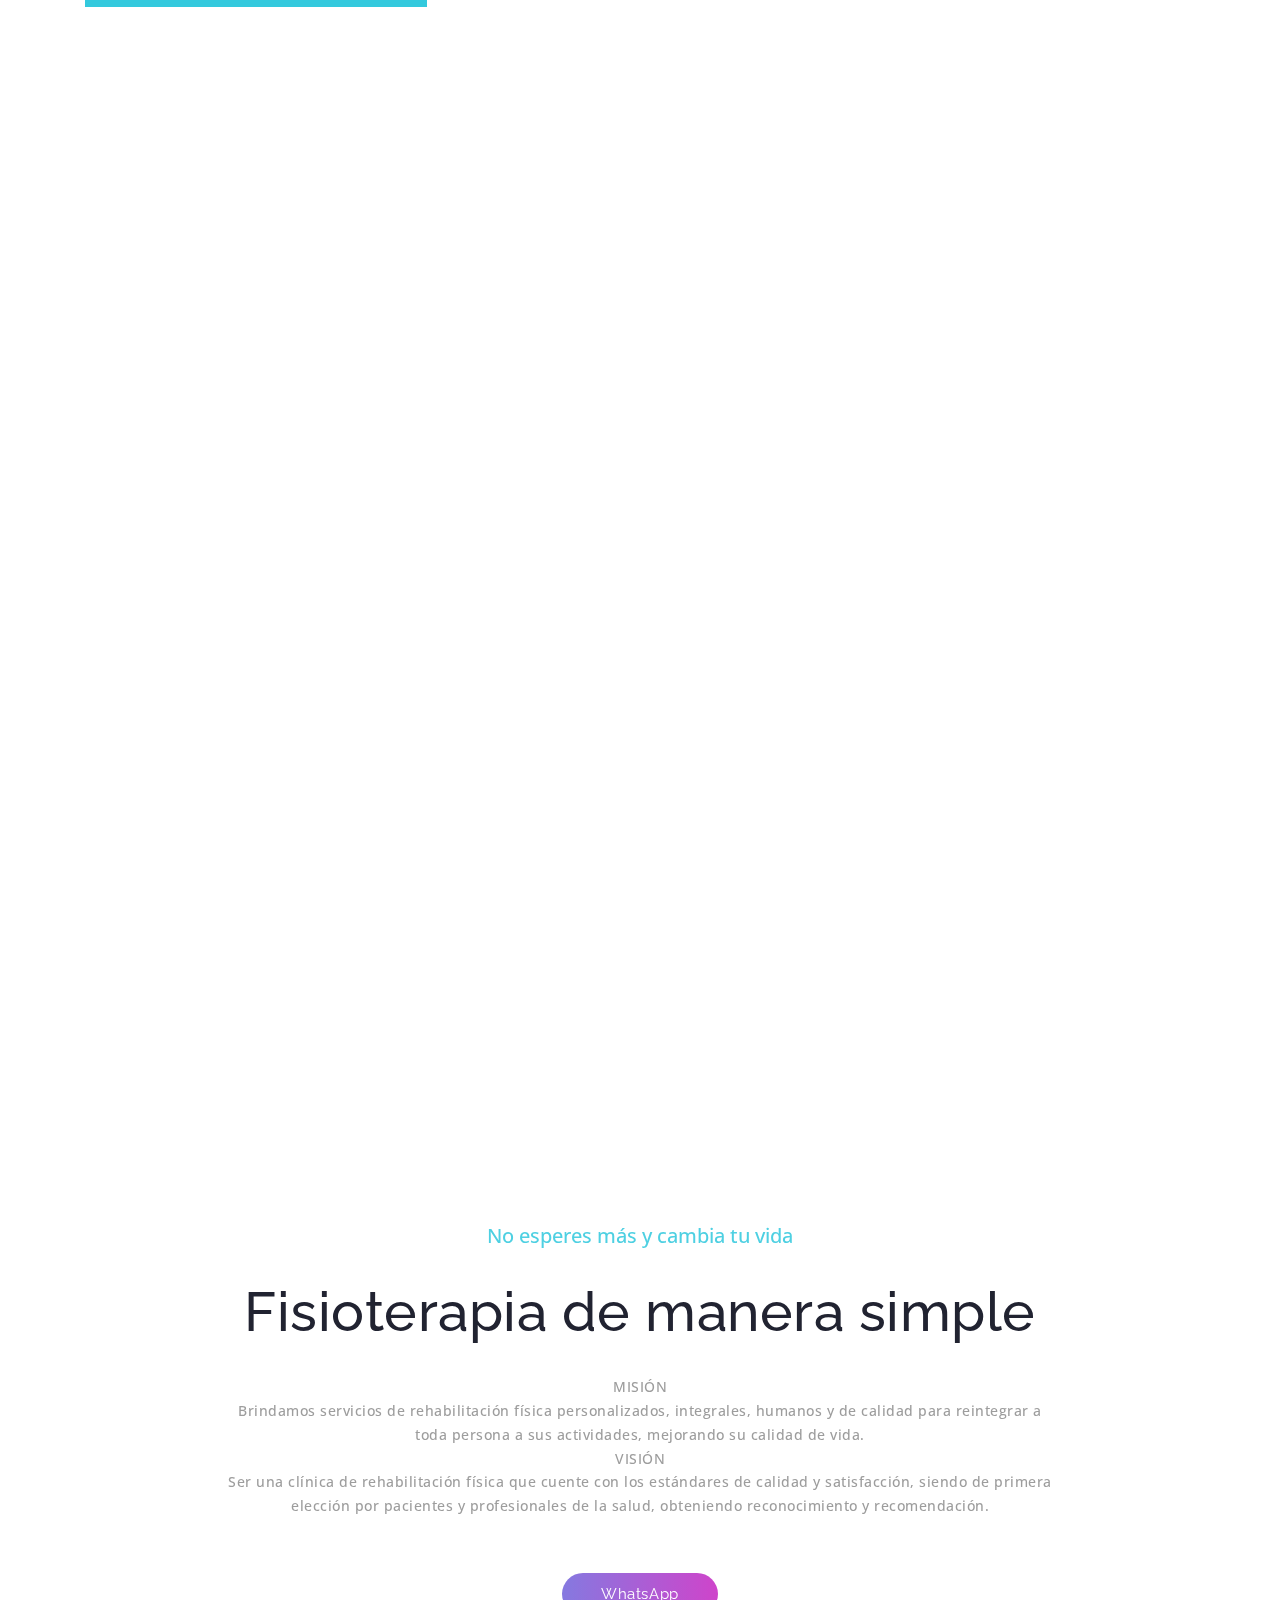
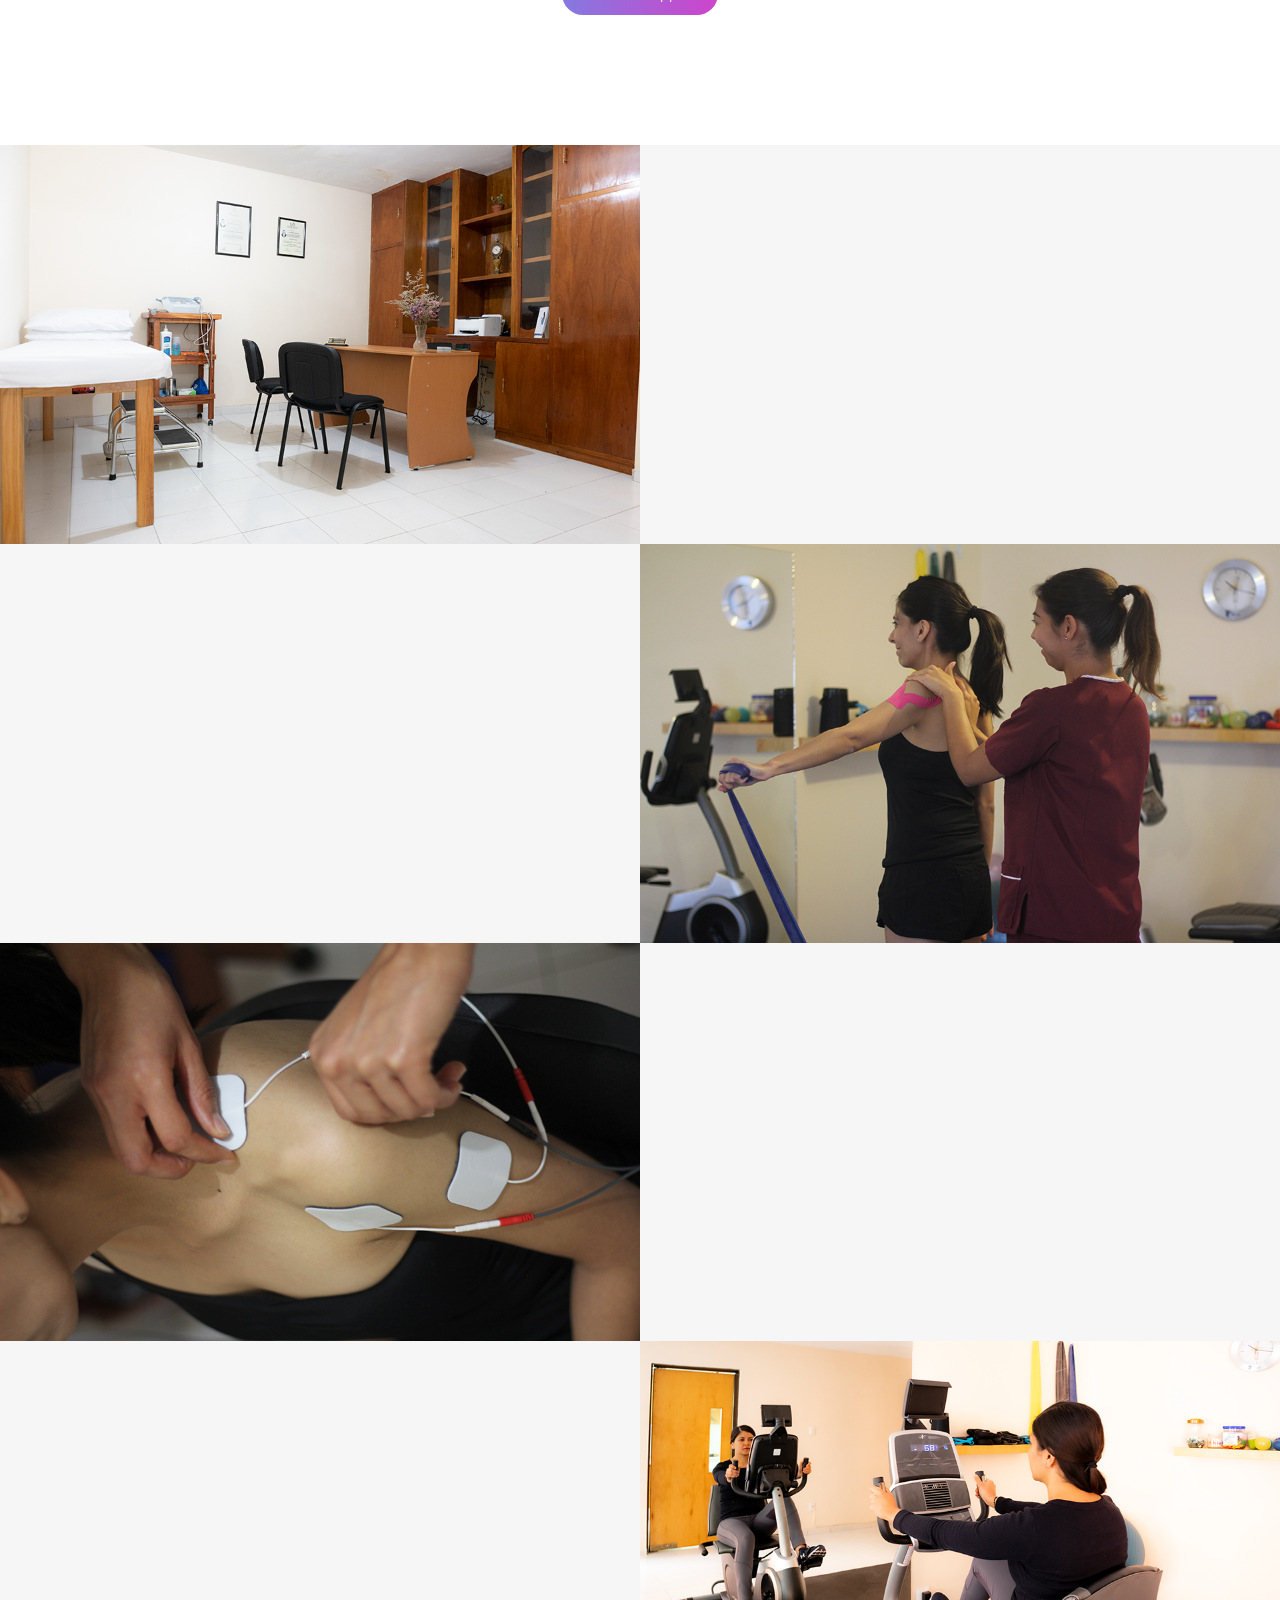
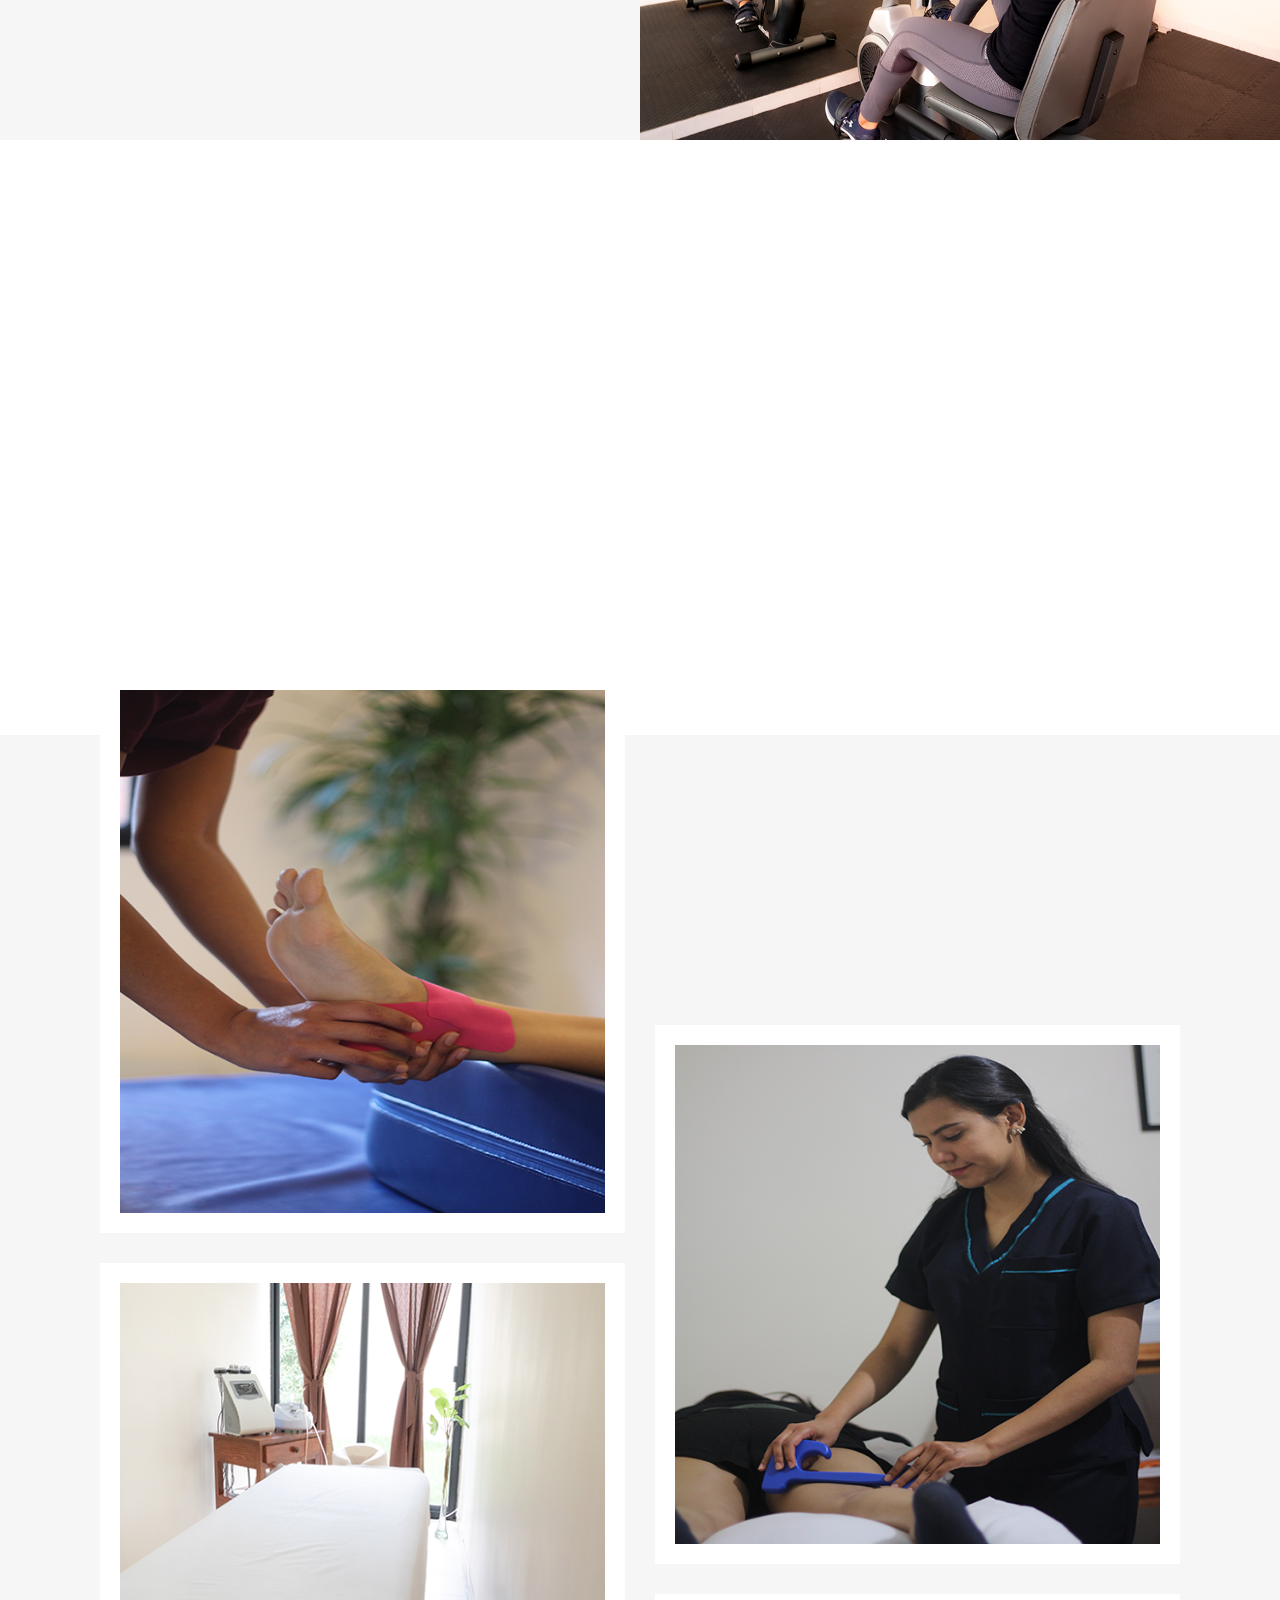
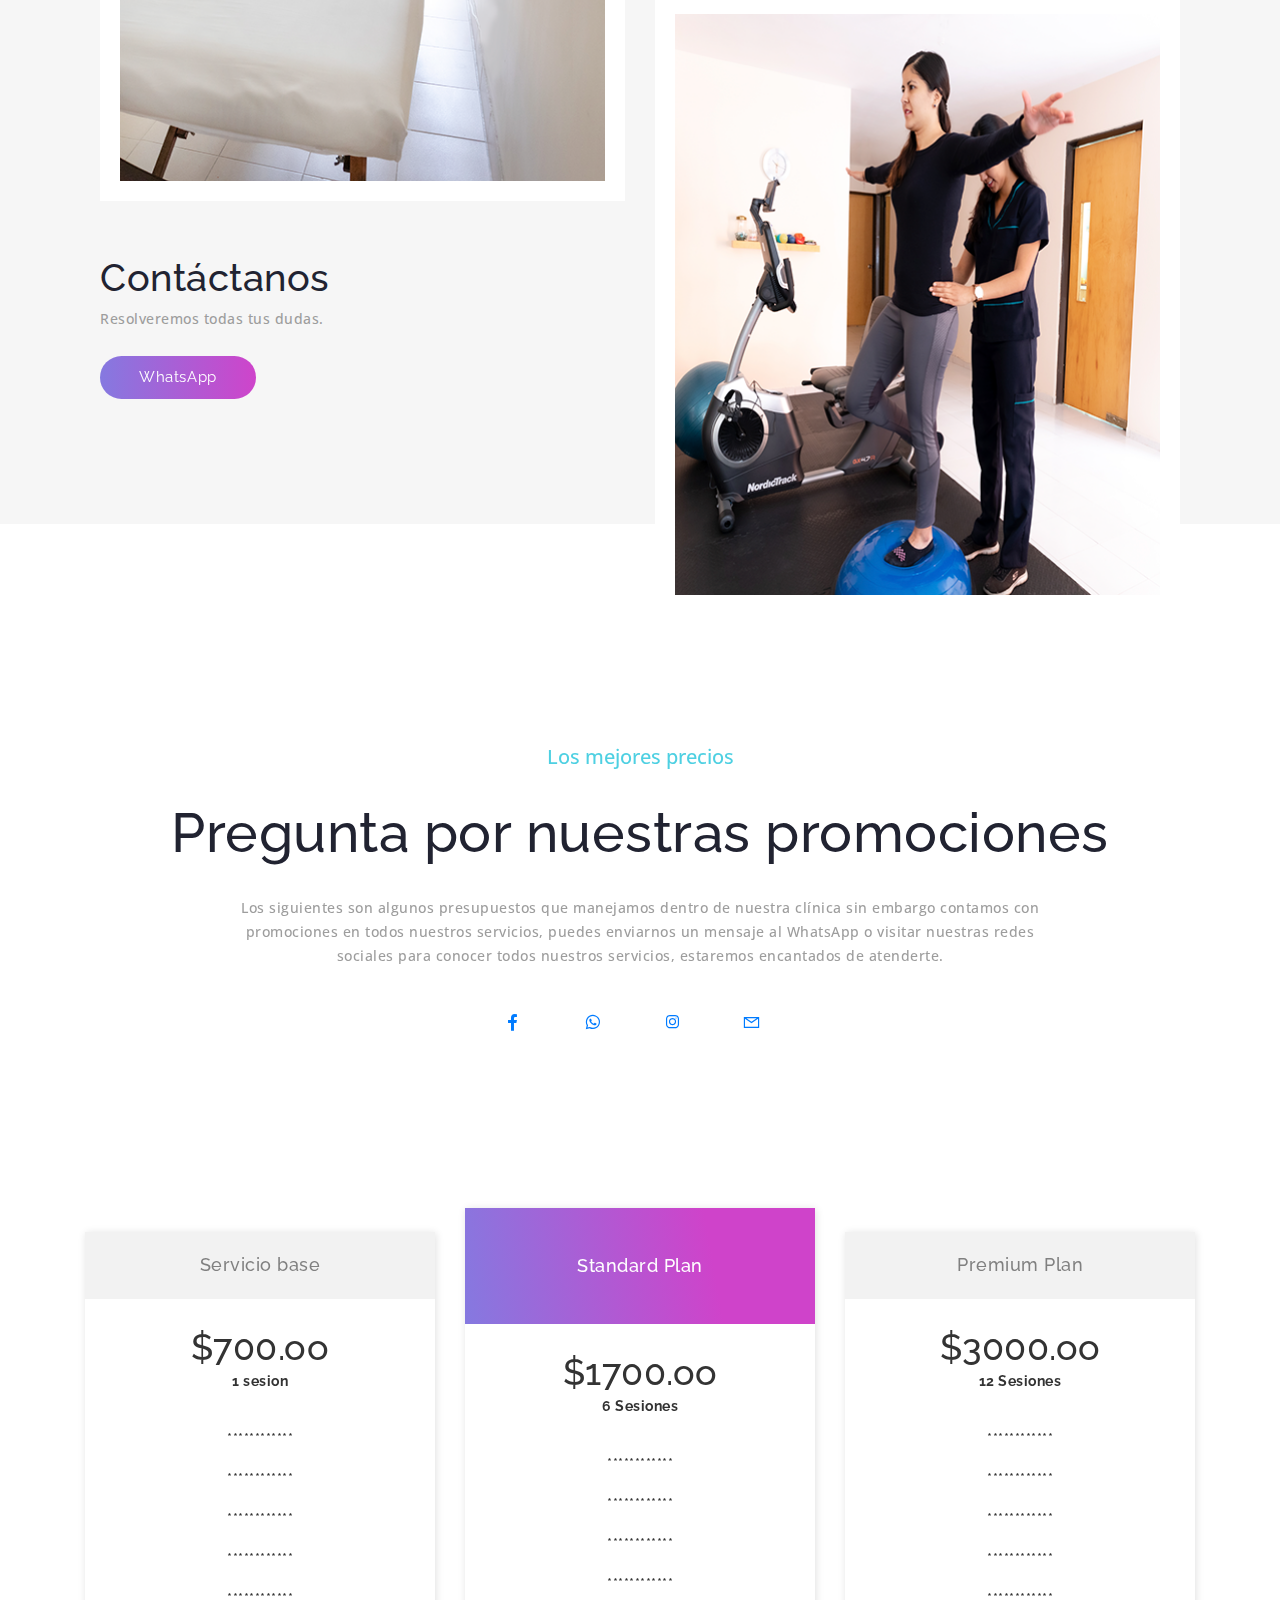
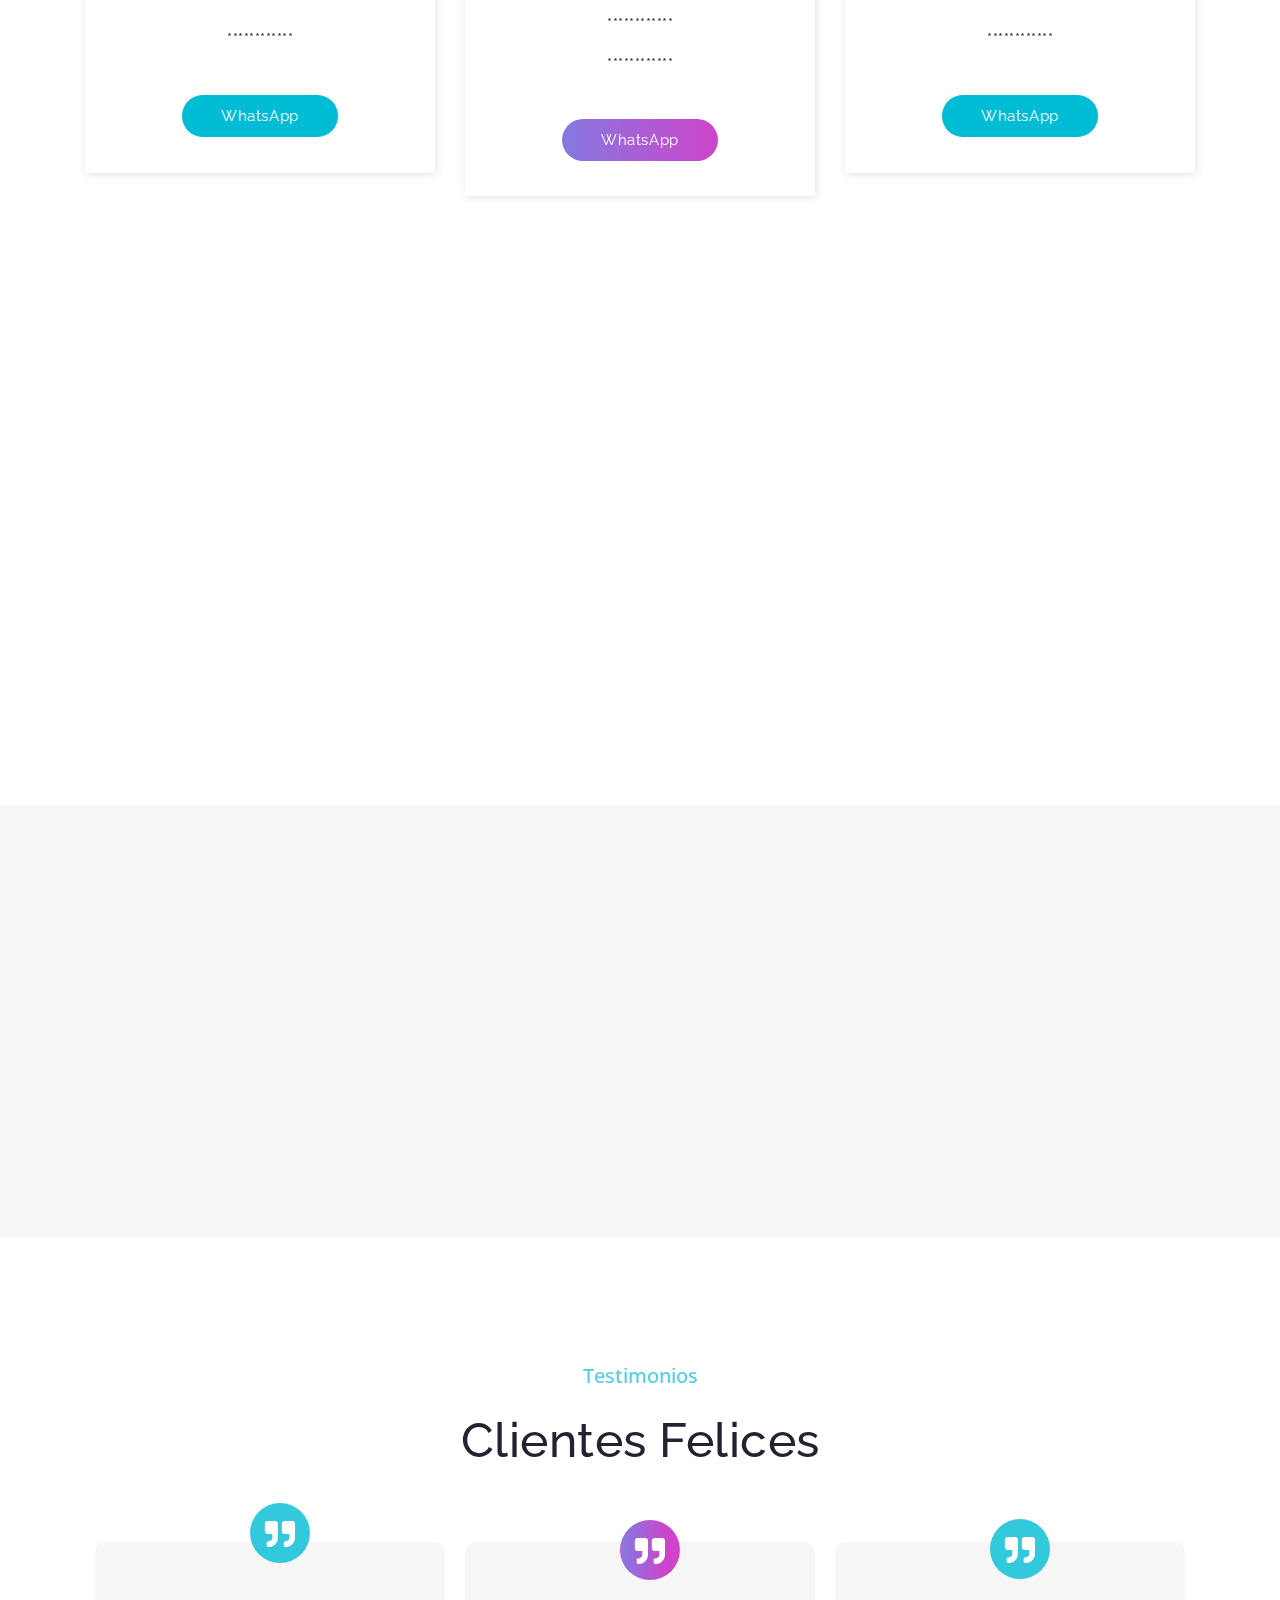
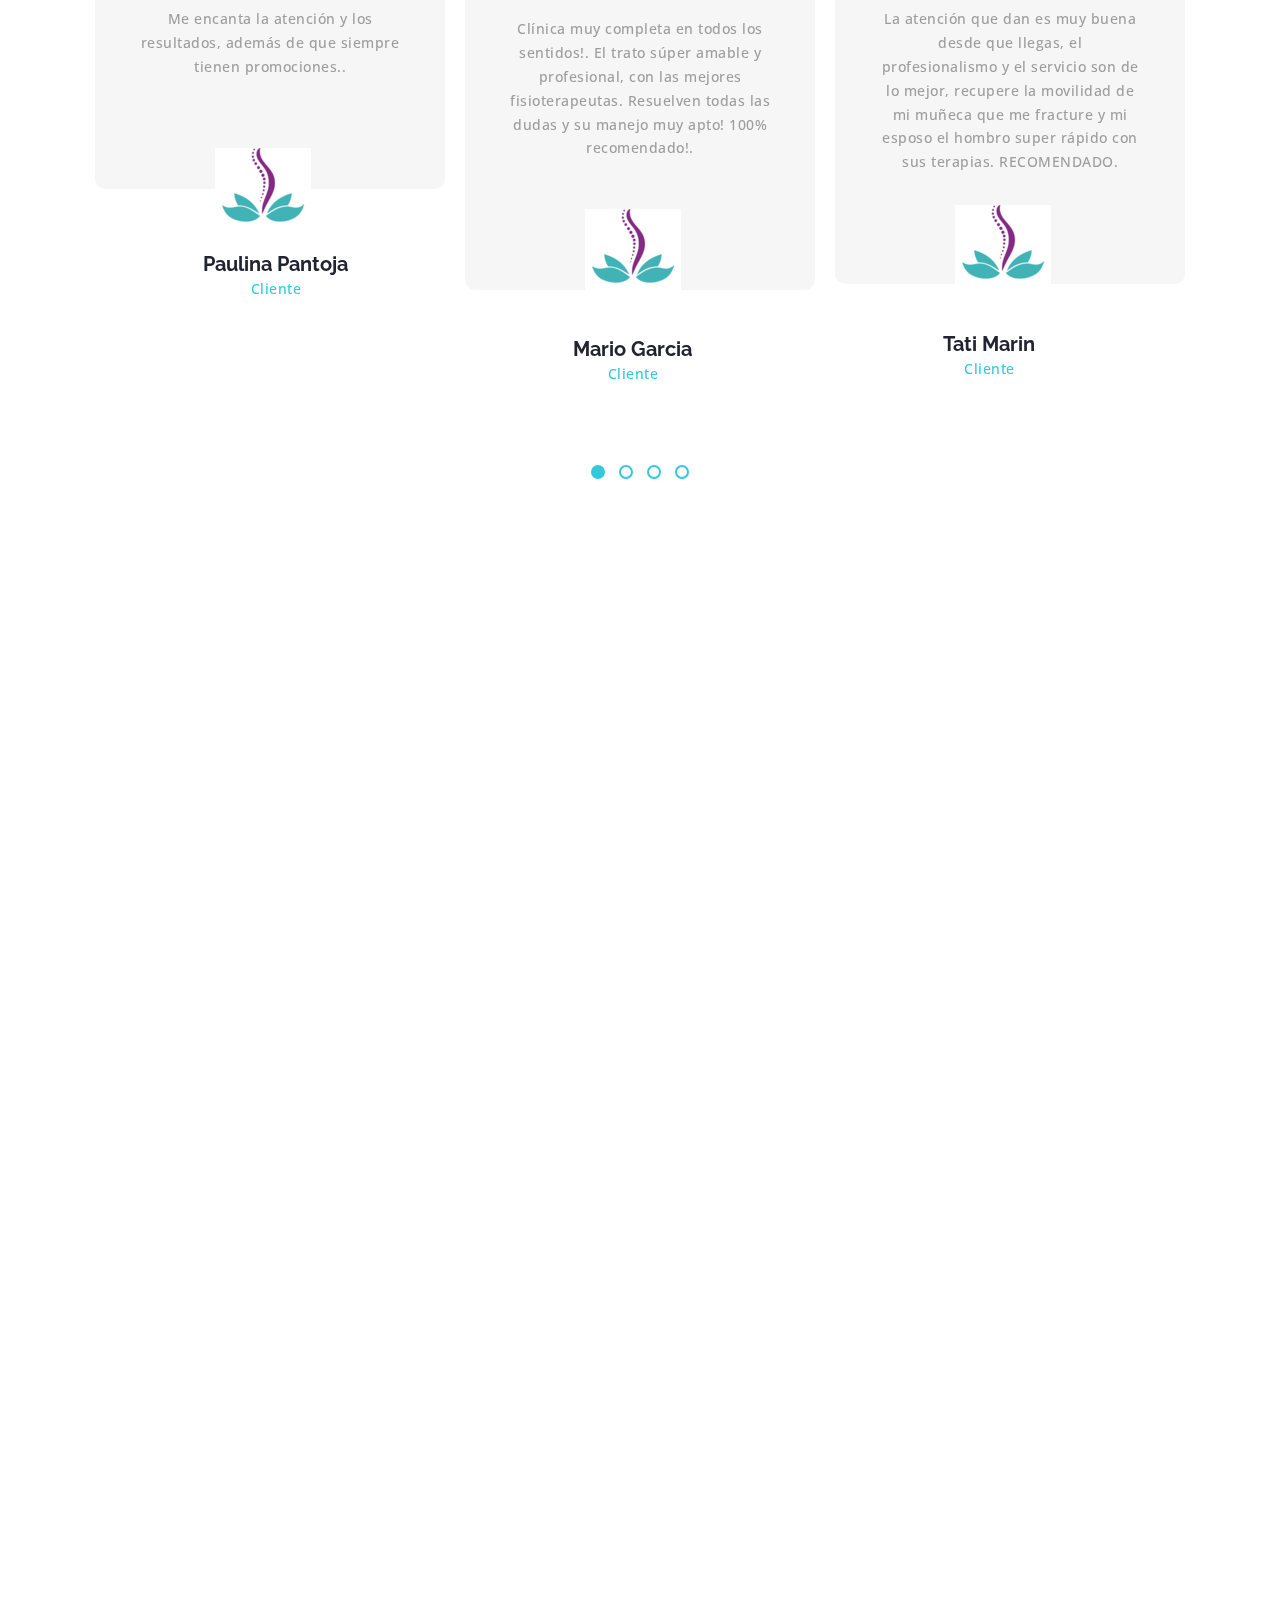
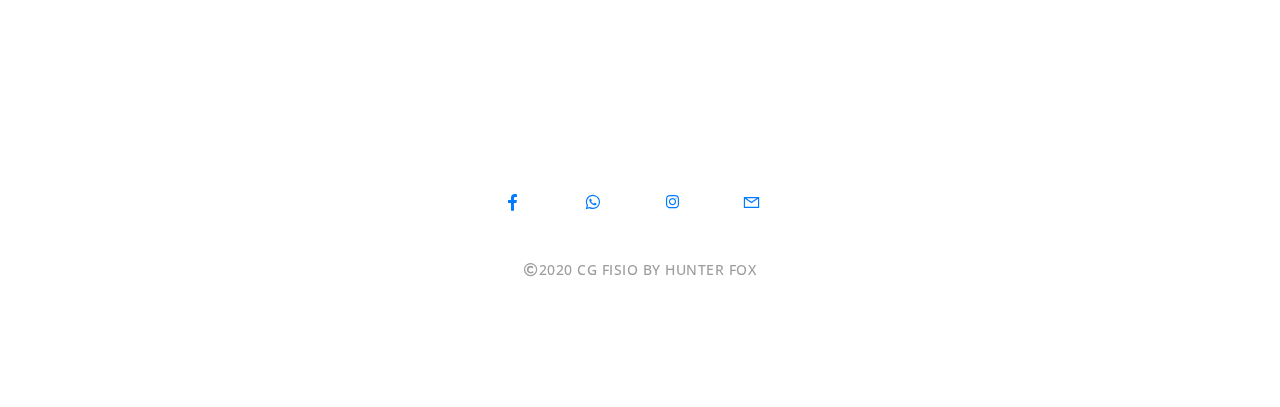
==== commit 308d5091: "Update index.html" ====
--- a/index.html
+++ b/index.html
@@ -395,7 +395,8 @@
                                 <h5 class="card-title">Fisioterapia en Ortopedia y Traumatología</h5>
                                 <p class="card-text info">Esquinces, fracturas, lumbalgia, etc.</p>
                                     <a href="https://drive.google.com/file/d/1ztlzS62l-yk9gLt5mNpmUPrzh-Jb8tkj/view" class="btn btn-large btn-primary margin_button  wow fadeInUp" data-wow-delay="900ms" data-wow-duration="1s" style="visibility: visible; animation-delay: 600ms; animation-name: fadeInUp;">Información</a>
-                            </div>
+                             <a href="https://wa.link/9rcjaq" class="btn btn-large btn-primary margin_button  wow fadeInUp" data-wow-delay="900ms" data-wow-duration="1s" style="visibility: visible; animation-delay: 600ms; animation-name: fadeInUp;">WhatsApp</a>
+                        </div>
                         </div>
                 </div>
 
@@ -408,6 +409,7 @@
                             <h5 class="card-title">Fisioterapia Deportiva</h5>
                             <p class="card-text info">Ruptura de meniscos y ligamentos, etc.</p>
                             <a href="https://drive.google.com/file/d/1c-pT5B0fEi_qu-n46QwAAcZCv3AraIMQ/view" class="btn btn-large btn-primary margin_button  wow fadeInUp" data-wow-delay="900ms" data-wow-duration="1s" style="visibility: visible; animation-delay: 600ms; animation-name: fadeInUp;">Información</a>
+                        <a href="https://wa.link/9rcjaq" class="btn btn-large btn-primary margin_button  wow fadeInUp" data-wow-delay="900ms" data-wow-duration="1s" style="visibility: visible; animation-delay: 600ms; animation-name: fadeInUp;">WhatsApp</a>
                         </div>
                     </div>
                 </div>
@@ -421,7 +423,7 @@
                         <h5 class="card-title">Fisioterapia Geriatrica</h5>
                         <p class="card-text info">Fractura de cadera, Gonartrosis, Prótesis de rodilla, etc.</p>
                         <a href="https://drive.google.com/file/d/1Vj5q79byQ-C4Xg6Arl-vroX3j2E0JqQl/view" class="btn btn-large btn-primary margin_button  wow fadeInUp" data-wow-delay="900ms" data-wow-duration="1s" style="visibility: visible; animation-delay: 600ms; animation-name: fadeInUp;">Información</a>
-                    
+                     <a href="https://wa.link/9rcjaq" class="btn btn-large btn-primary margin_button  wow fadeInUp" data-wow-delay="900ms" data-wow-duration="1s" style="visibility: visible; animation-delay: 600ms; animation-name: fadeInUp;">WhatsApp</a>
                     </div>
                 </div>
             </div>
@@ -443,7 +445,7 @@
                                 <h5 class="card-title">Fisioterapia a Domicilio</h5>
                                 <p class="card-text info">Lesión medular, Evento cerebrovascular, etc.</p>
                                 <a href="https://drive.google.com/file/d/1UcjTwEsudV1ldSOf0IotPEUWaTSPRIgx/view" class="btn btn-large btn-primary margin_button  wow fadeInUp" data-wow-delay="900ms" data-wow-duration="1s" style="visibility: visible; animation-delay: 600ms; animation-name: fadeInUp;">Información</a>
-                    <a href="https://drive.google.com/file/d/1UcjTwEsudV1ldSOf0IotPEUWaTSPRIgx/view" class="btn btn-large btn-primary margin_button  wow fadeInUp" data-wow-delay="900ms" data-wow-duration="1s" style="visibility: visible; animation-delay: 600ms; animation-name: fadeInUp;">Información</a>
+                    <a href="https://wa.link/9rcjaq" class="btn btn-large btn-primary margin_button  wow fadeInUp" data-wow-delay="900ms" data-wow-duration="1s" style="visibility: visible; animation-delay: 600ms; animation-name: fadeInUp;">WhatsApp</a>
                             </div>
                         </div>
                 </div>
@@ -457,7 +459,7 @@
                             <h5 class="card-title">Fisioterapia Dermatofuncional</h5>
                             <p class="card-text info">Postoperatorio de cirugías estéticas, drenaje linfático , etc.</p>
                             <a href="https://drive.google.com/file/d/1oL5XTUZSl9-nM8u9taLNyDo6bZqYesaz/view" class="btn btn-large btn-primary margin_button  wow fadeInUp" data-wow-delay="900ms" data-wow-duration="1s" style="visibility: visible; animation-delay: 600ms; animation-name: fadeInUp;">Información</a>
-                    
+                     <a href="https://wa.link/9rcjaq" class="btn btn-large btn-primary margin_button  wow fadeInUp" data-wow-delay="900ms" data-wow-duration="1s" style="visibility: visible; animation-delay: 600ms; animation-name: fadeInUp;">WhatsApp</a>
                         </div>
                     </div>
                 </div>
@@ -471,7 +473,7 @@
                         <h5 class="card-title">Estética/Spa</h5>
                         <p class="card-text info">Faciales, masaje relajante, reductivos, levantamiento de glúteo, etc. </p>
                         <a href="https://drive.google.com/file/d/16x3O9dLhMpE0YnYNU654aUi1mDKIXLgX/view" class="btn btn-large btn-primary margin_button  wow fadeInUp" data-wow-delay="900ms" data-wow-duration="1s" style="visibility: visible; animation-delay: 600ms; animation-name: fadeInUp;">Información</a>
-                    
+                     <a href="https://wa.link/9rcjaq" class="btn btn-large btn-primary margin_button  wow fadeInUp" data-wow-delay="900ms" data-wow-duration="1s" style="visibility: visible; animation-delay: 600ms; animation-name: fadeInUp;">WhatsApp</a>
                     </div>
                 </div>
             </div>
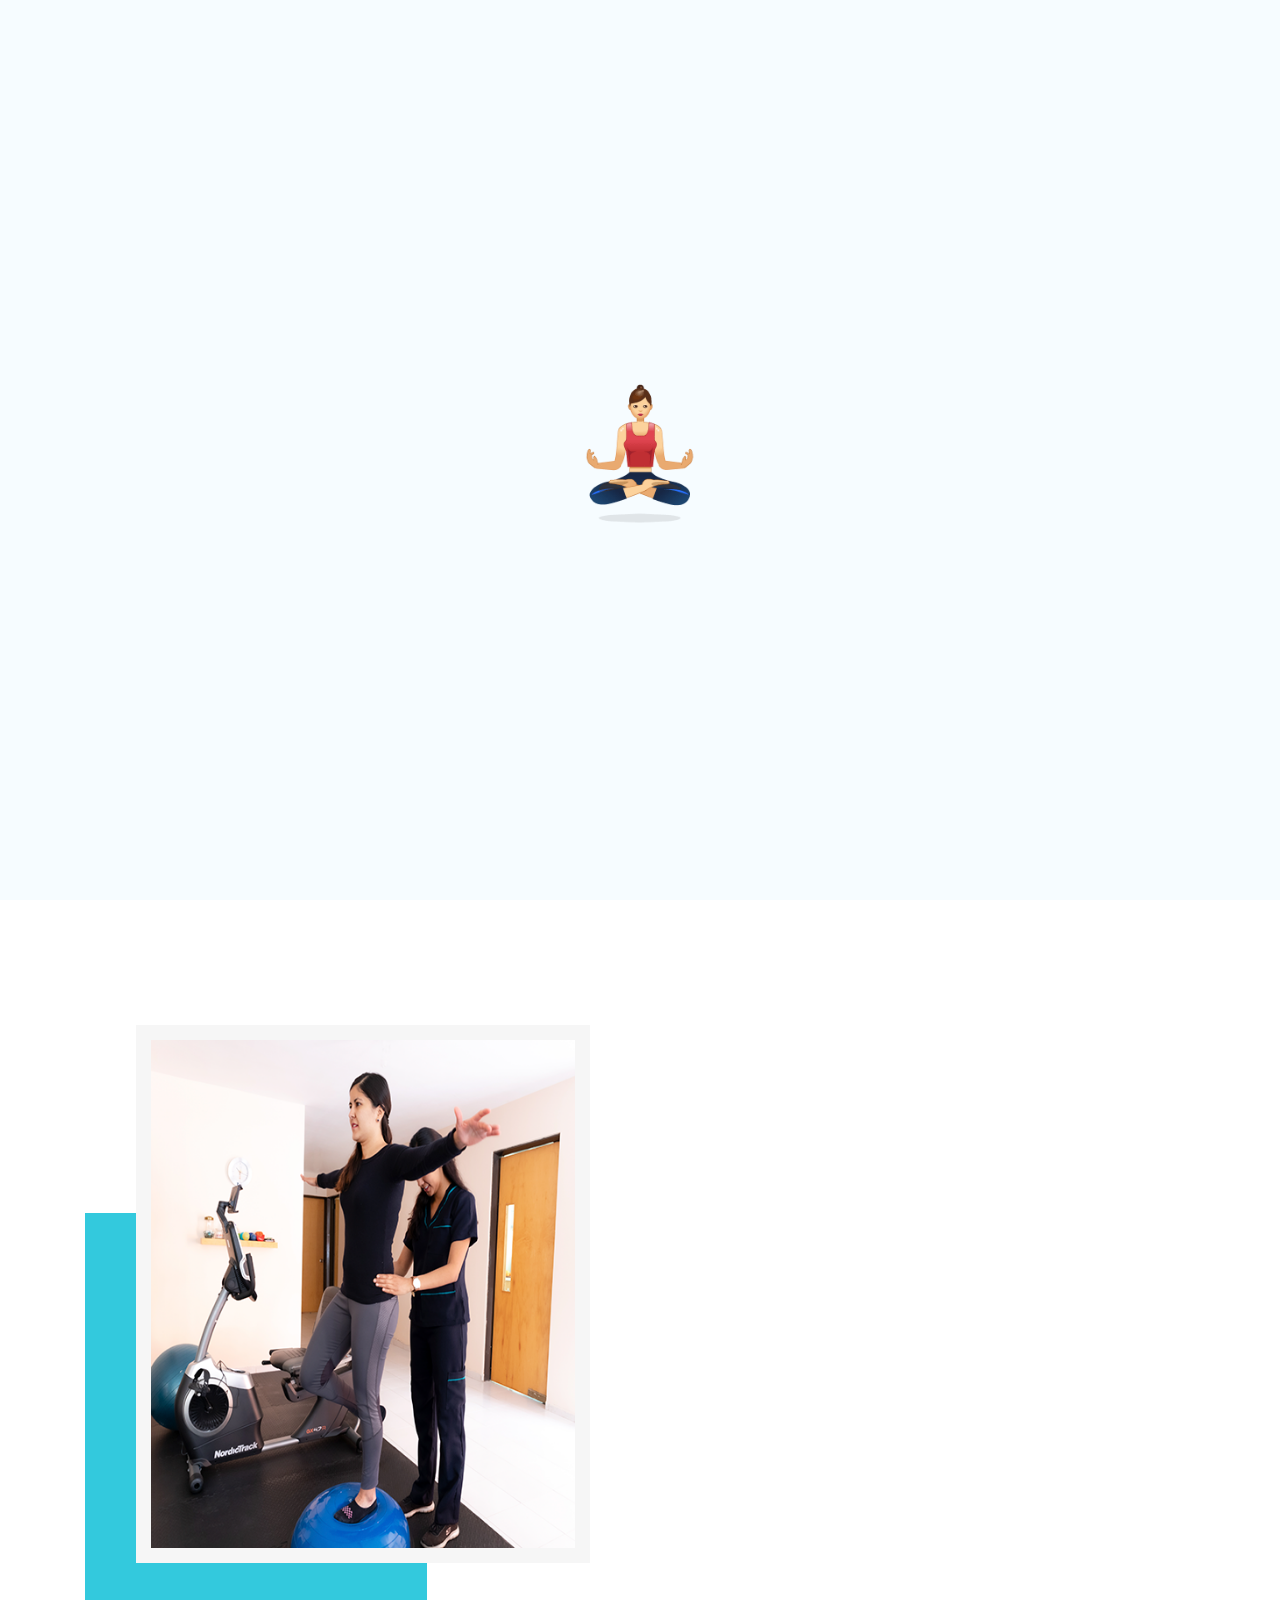
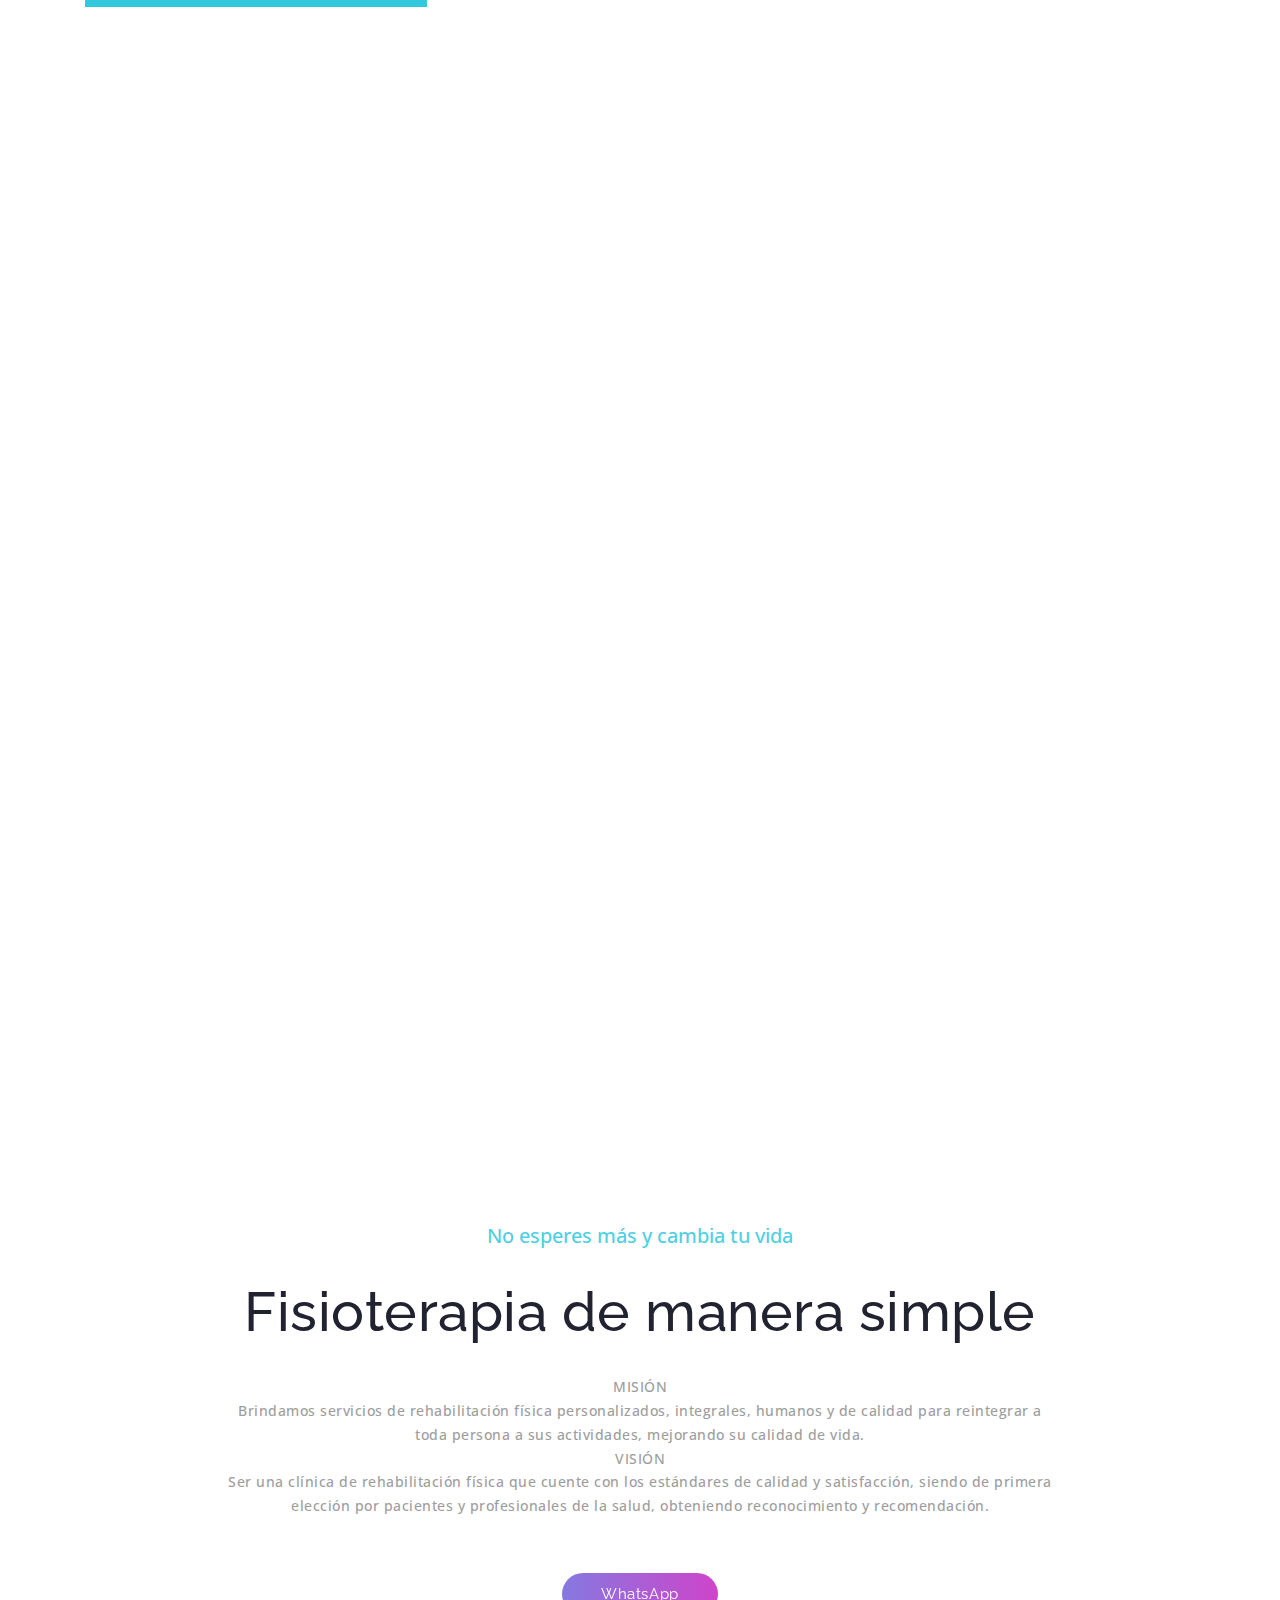
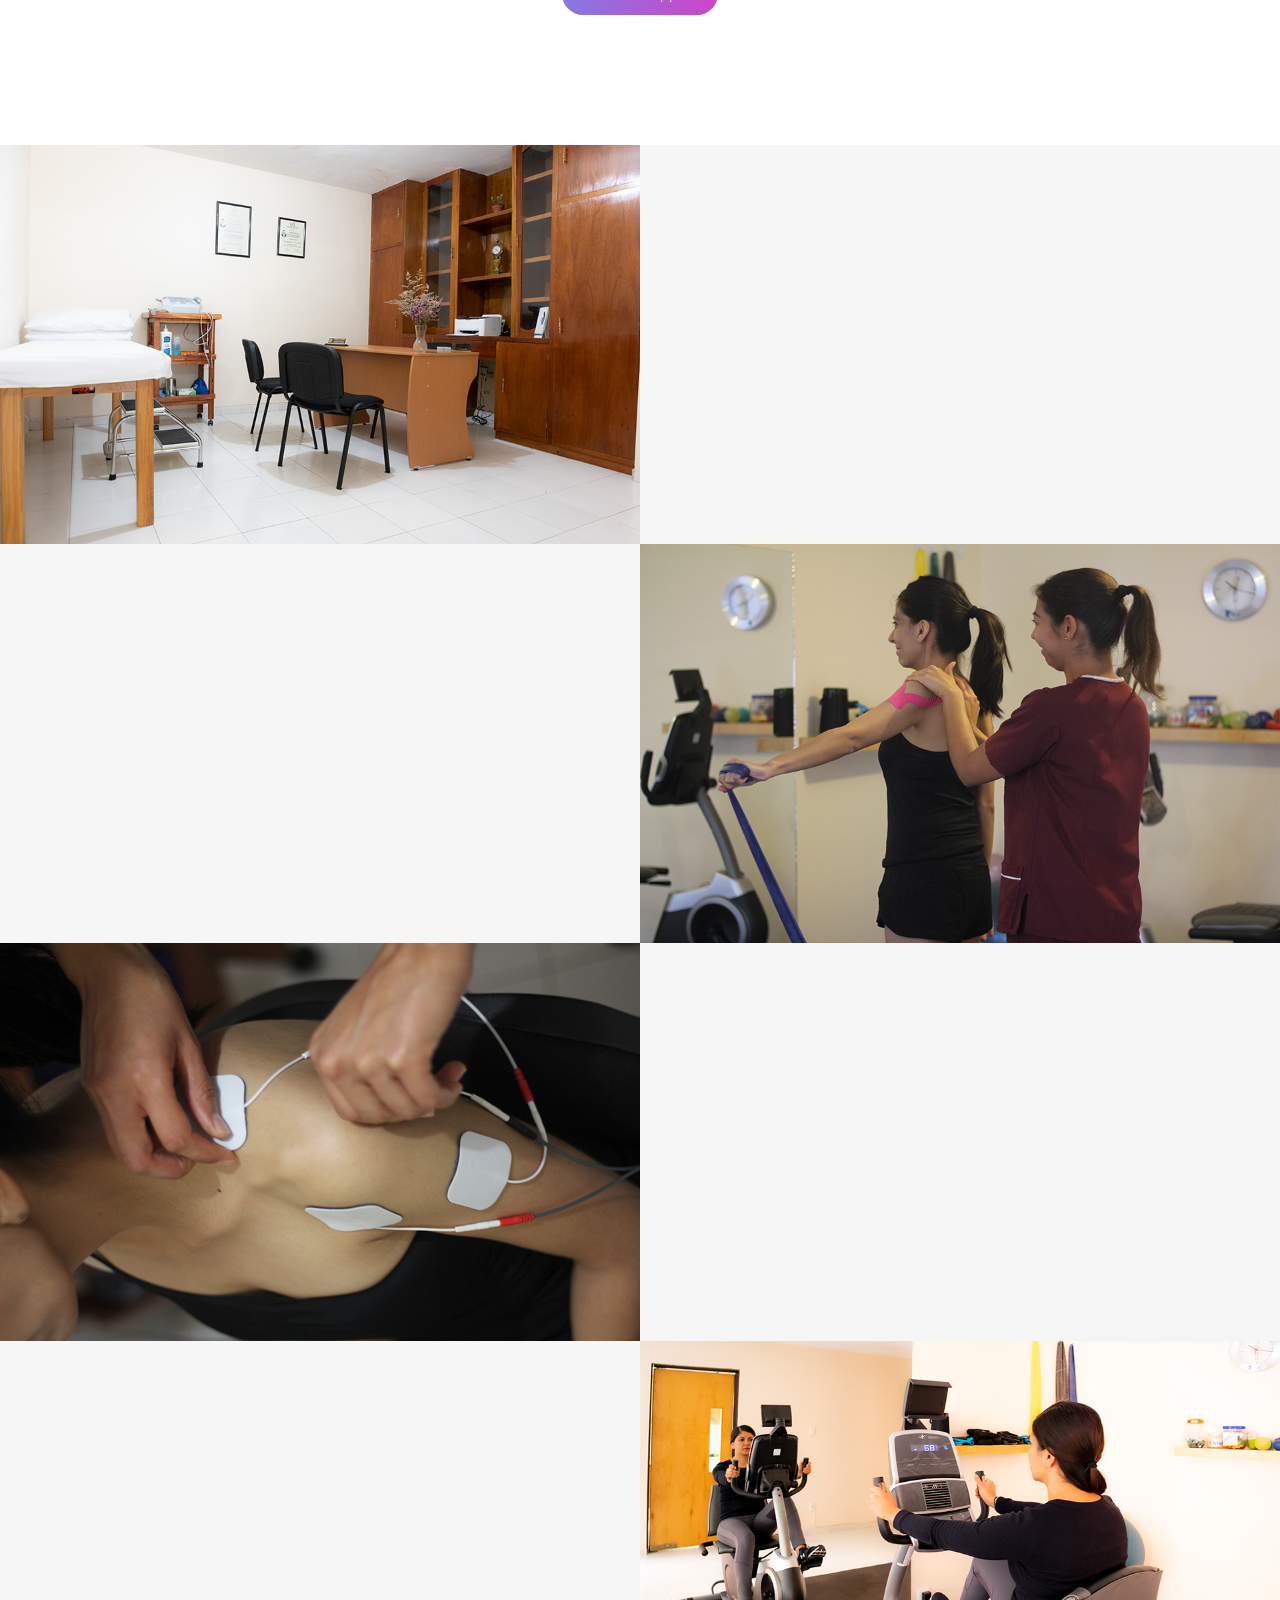
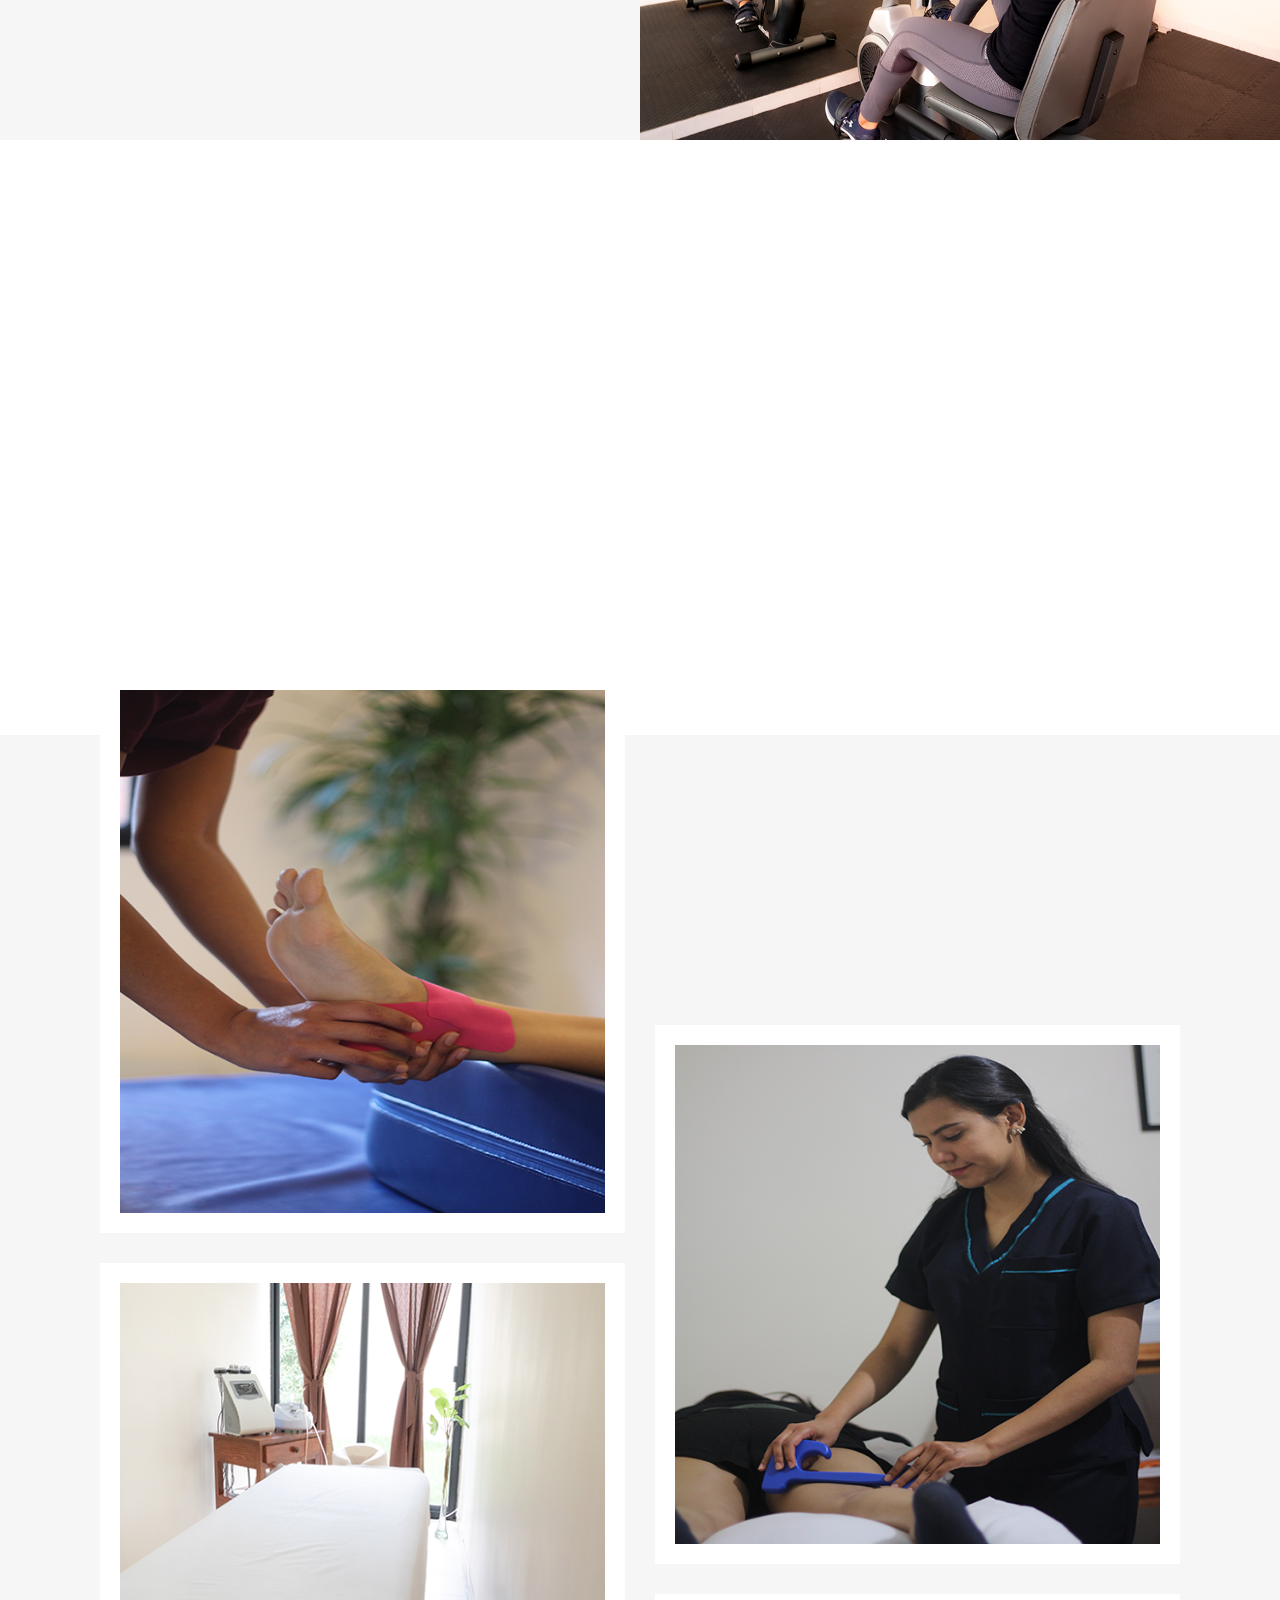
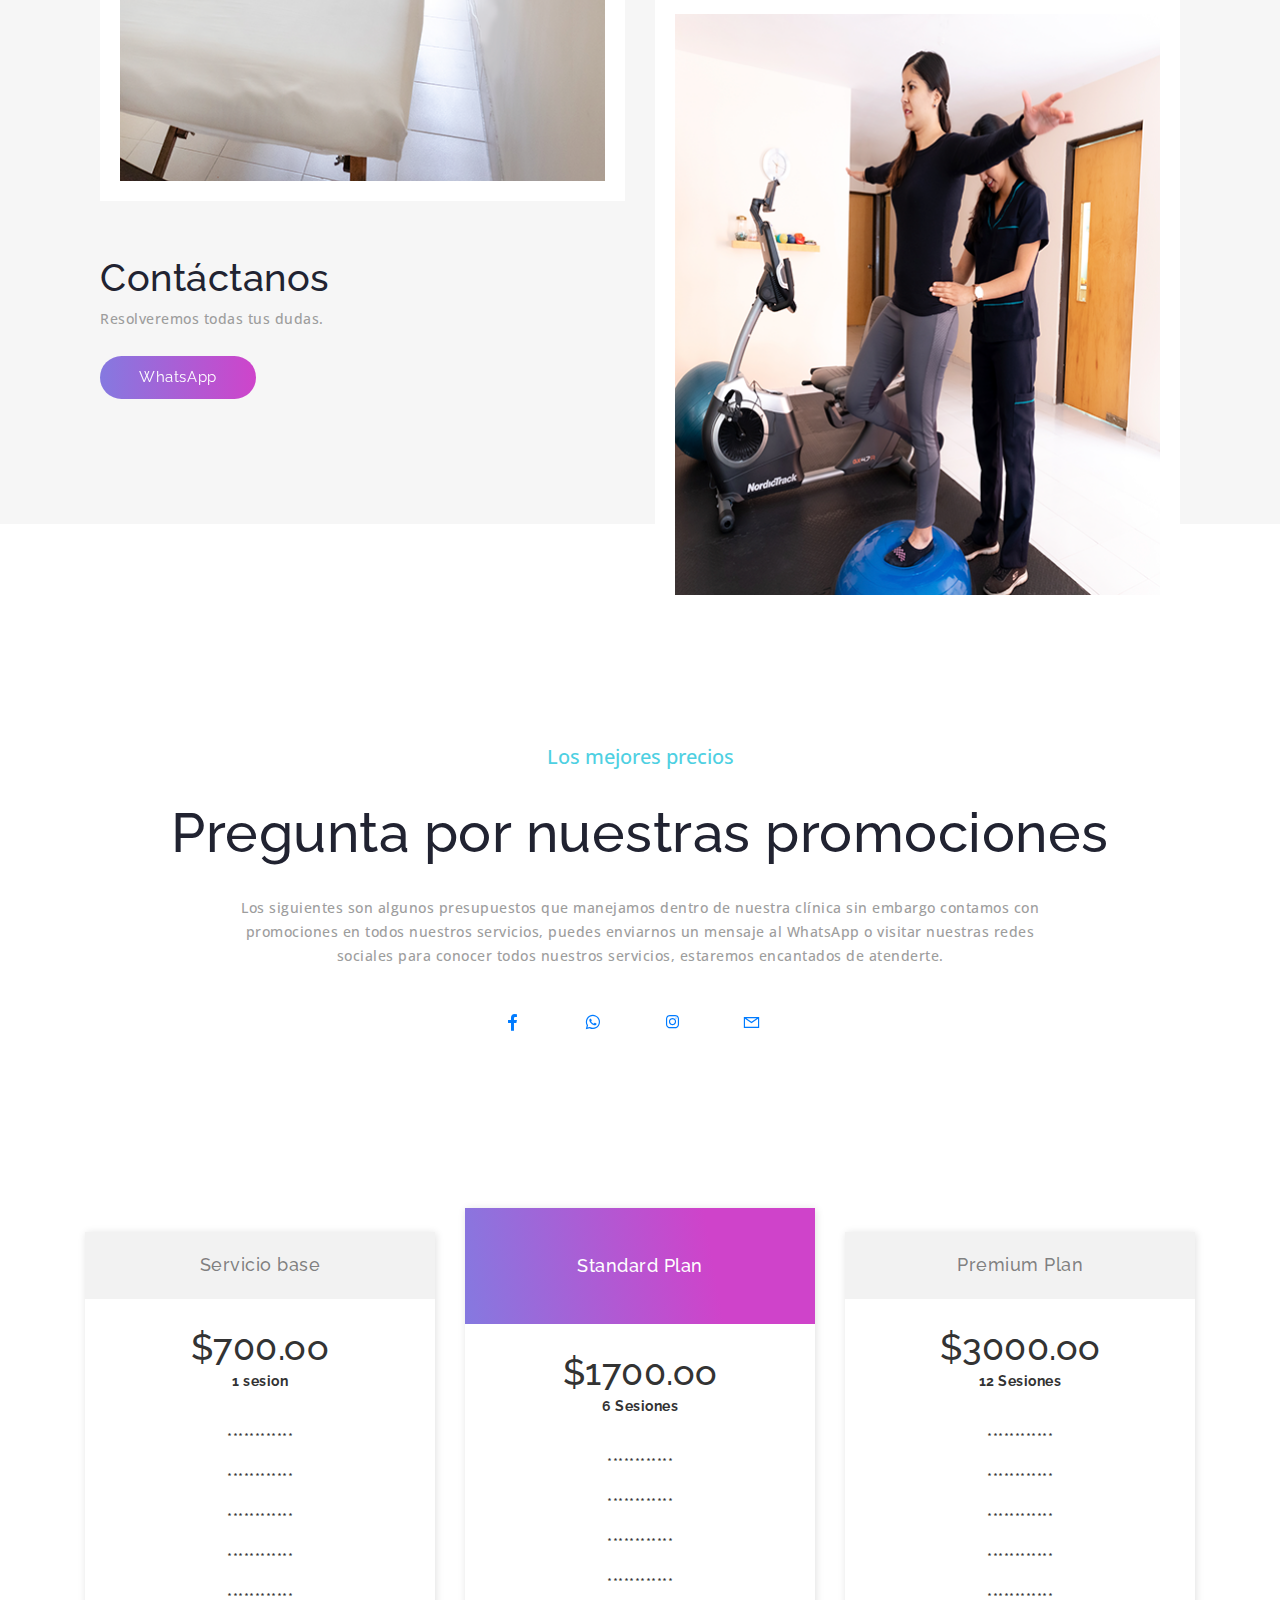
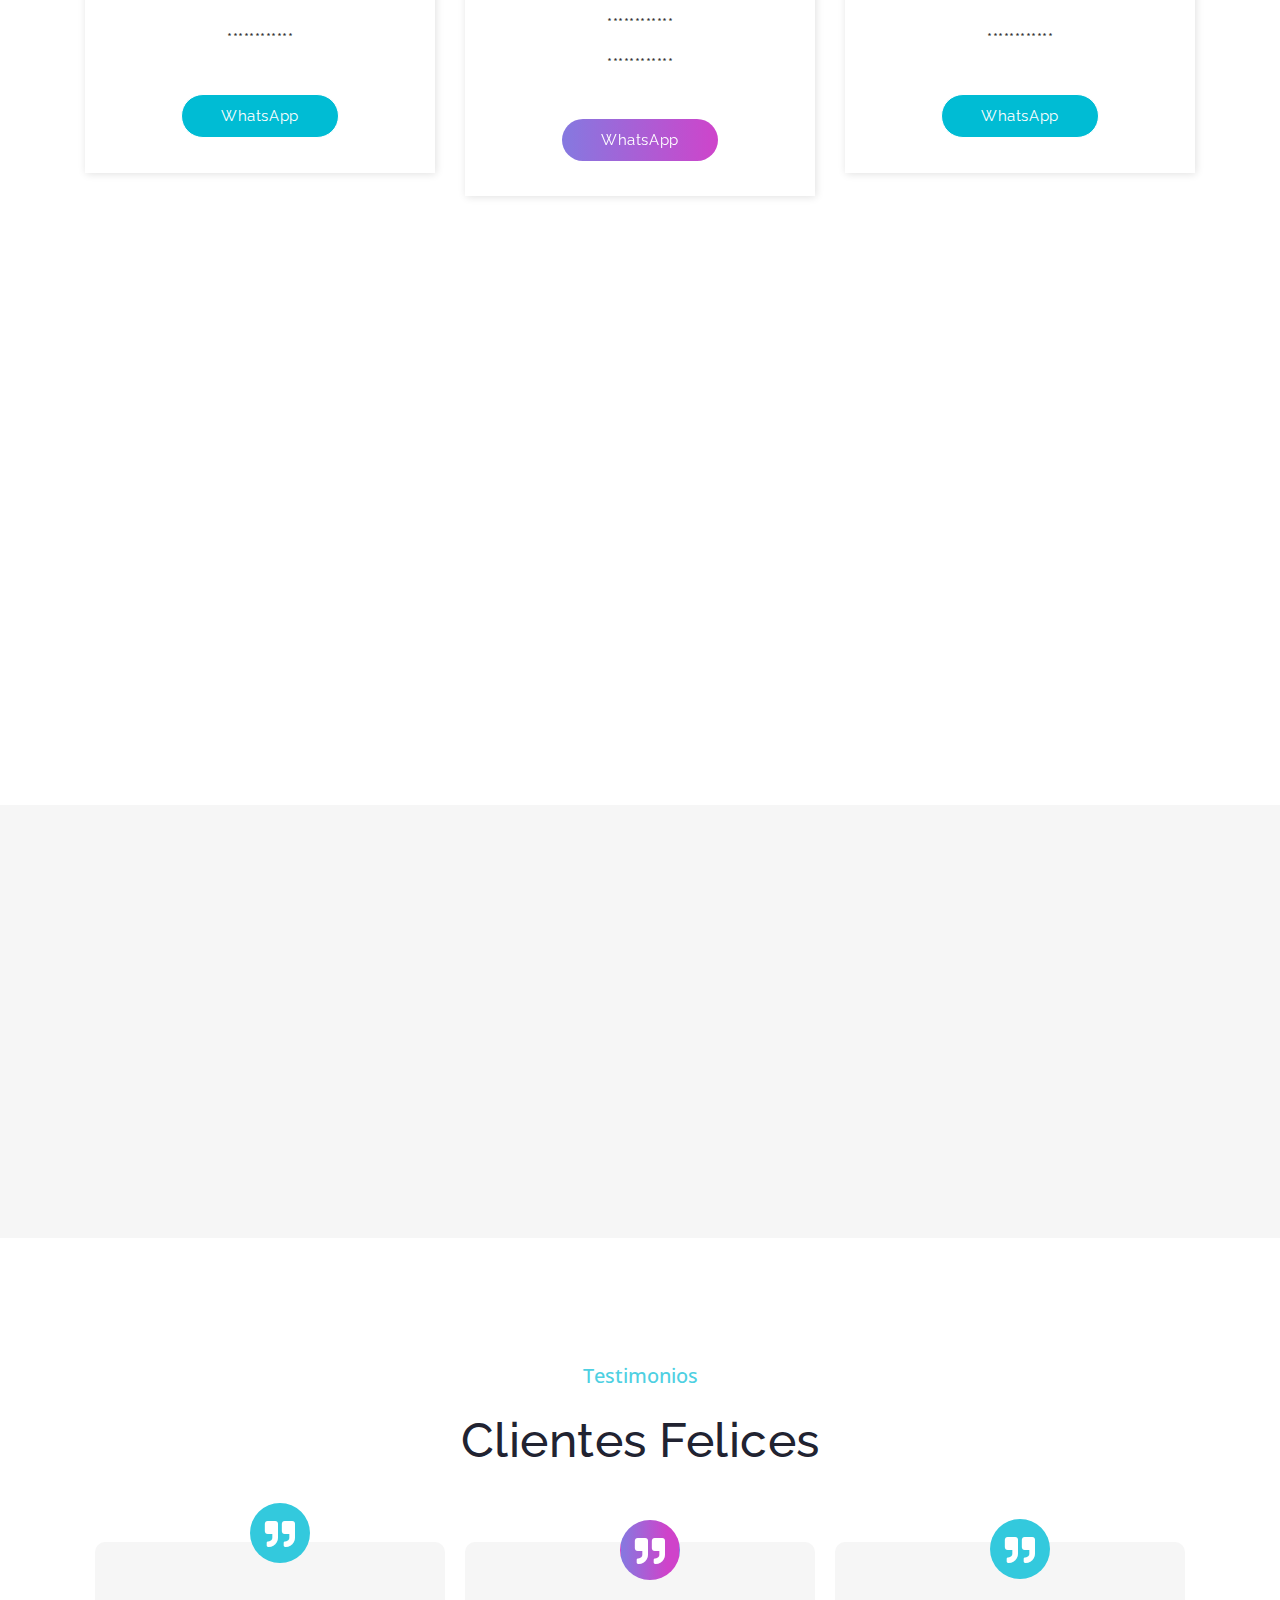
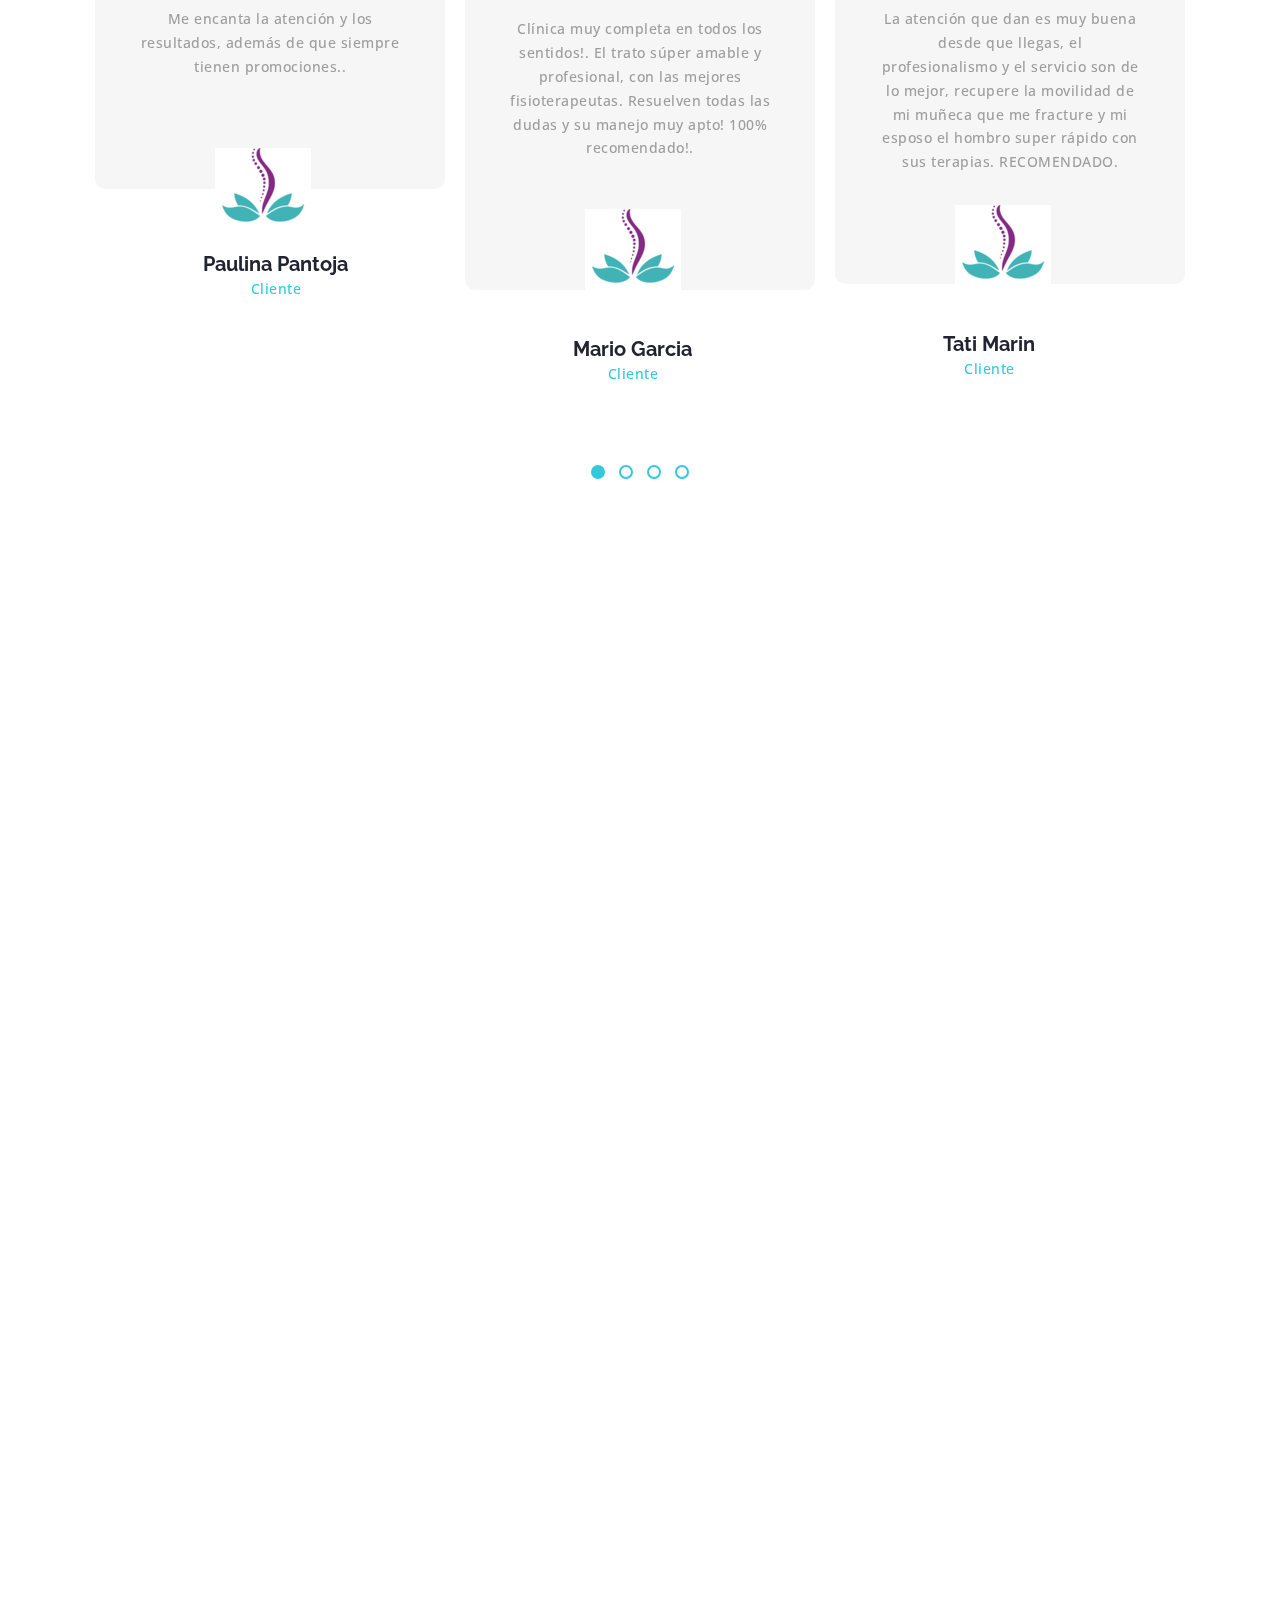
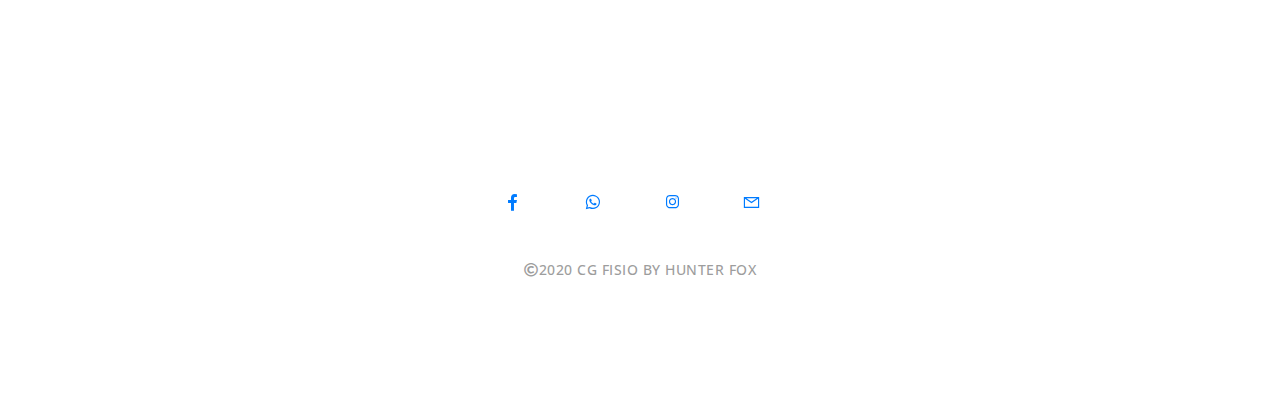
==== commit 666399cc: "Update index.html" ====
--- a/index.html
+++ b/index.html
@@ -156,7 +156,7 @@
 
                          style="z-index: 5; white-space: nowrap; font-size: 15px; line-height: 15px; font-weight: 100; color: rgba(255,255,255,1); letter-spacing:0 ;font-family:'Raleway', sans-serif;background:linear-gradient(90deg, rgba(88,86,214,1) 0%, rgba(207,67,202,1) 100%);border-color:rgba(0,0,0,1);border-radius:50px 50px 50px 50px;outline:none;box-shadow:none;box-sizing:border-box;-moz-box-sizing:border-box;-webkit-box-sizing:border-box;cursor:pointer;">
                         <div id="video1">
-                        <a class="white_text" href="https://www.youtube.com/watch?v=w817E-EsrDs">Video</a>
+                        <a class="btn blue-and-white-slider-btn" data-fancybox="" href="https://www.youtube.com/watch?v=w817E-EsrDs">Video</a>
                         </div>
                     </div>
                     <!-- LAYER NR. 2 -->
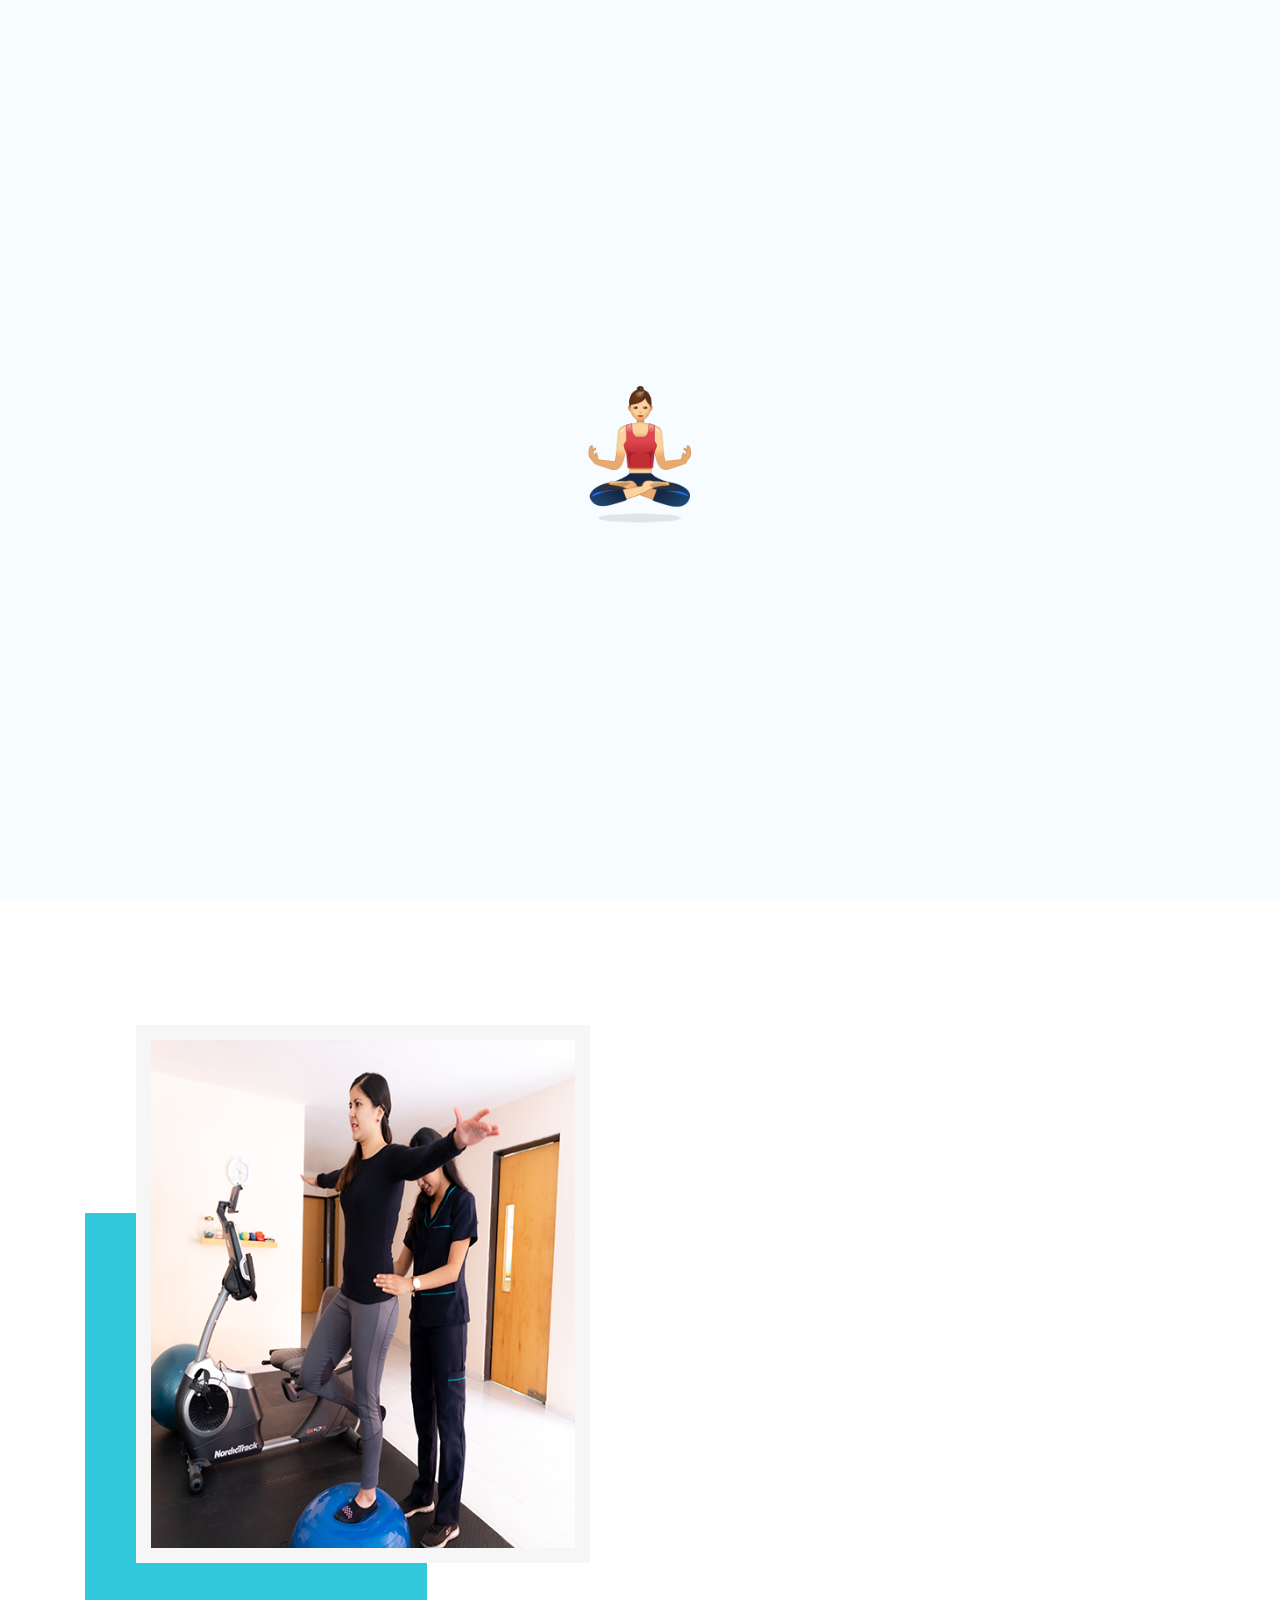
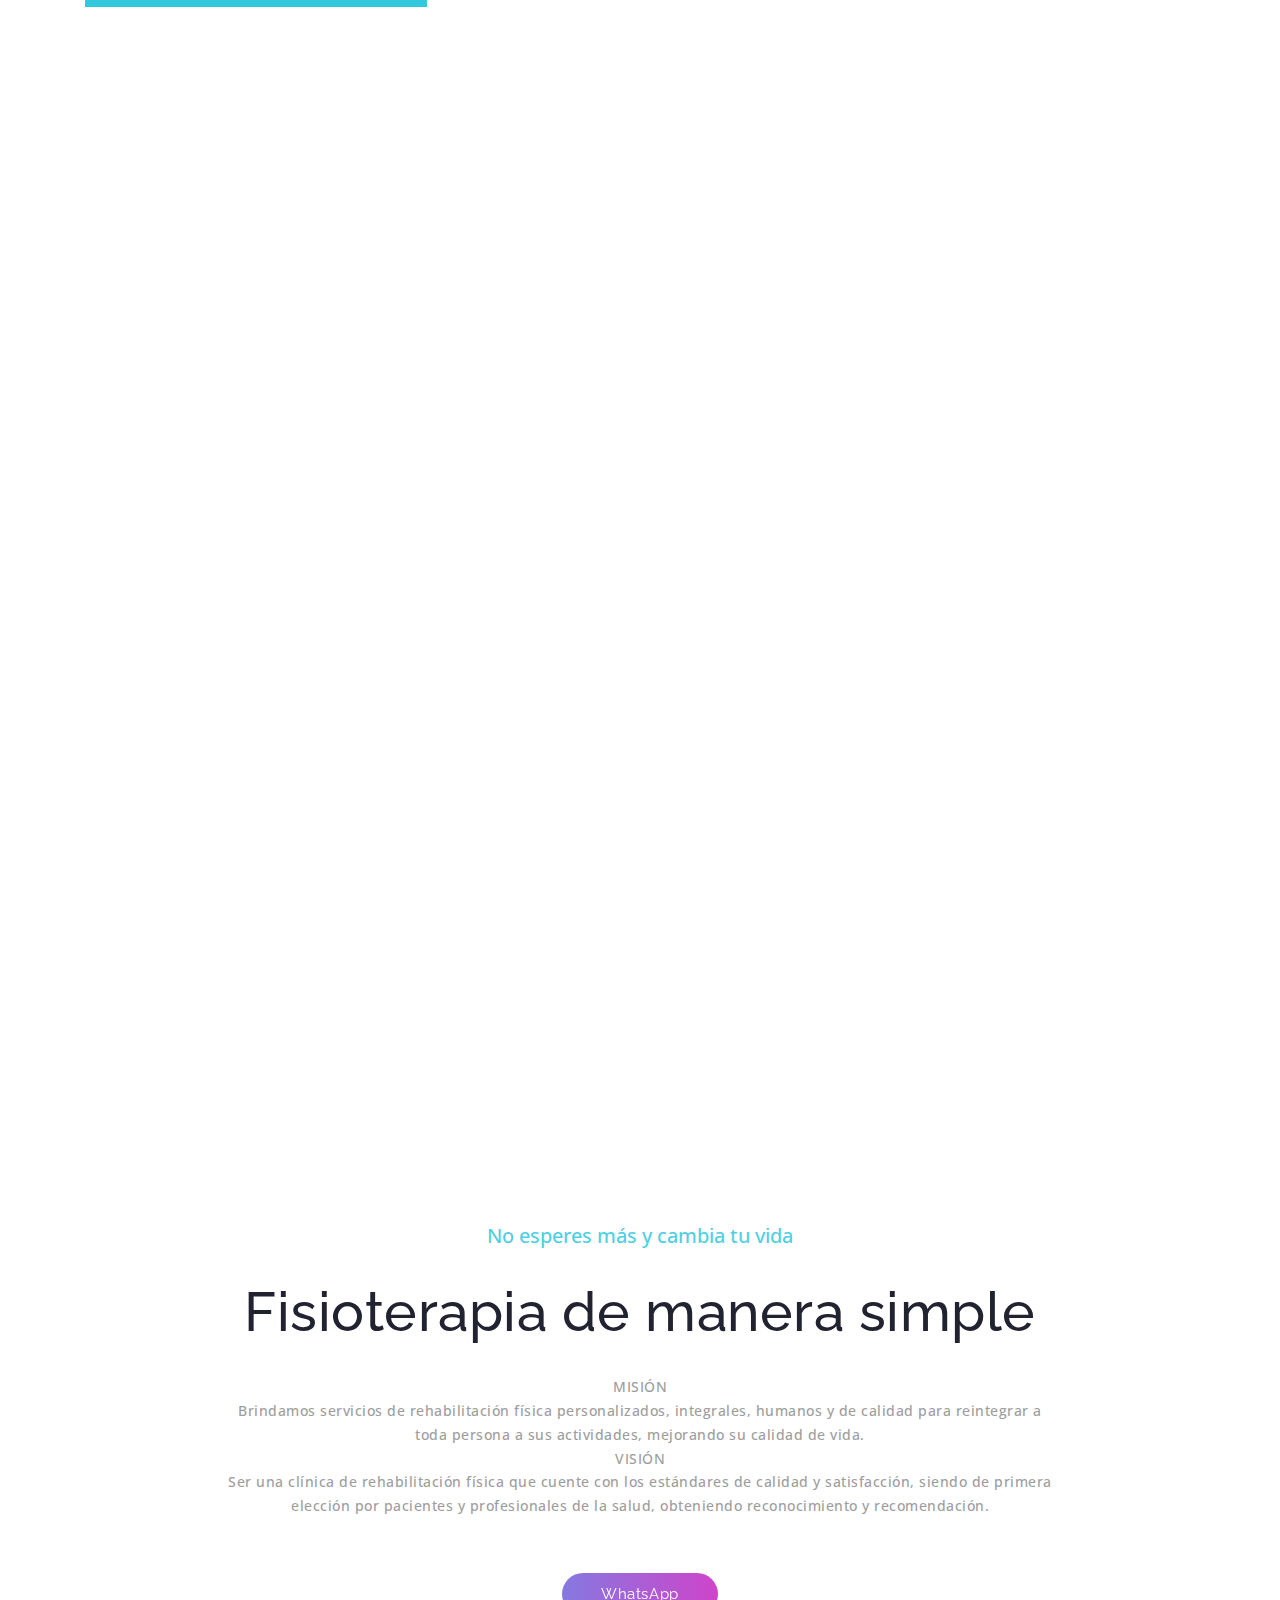
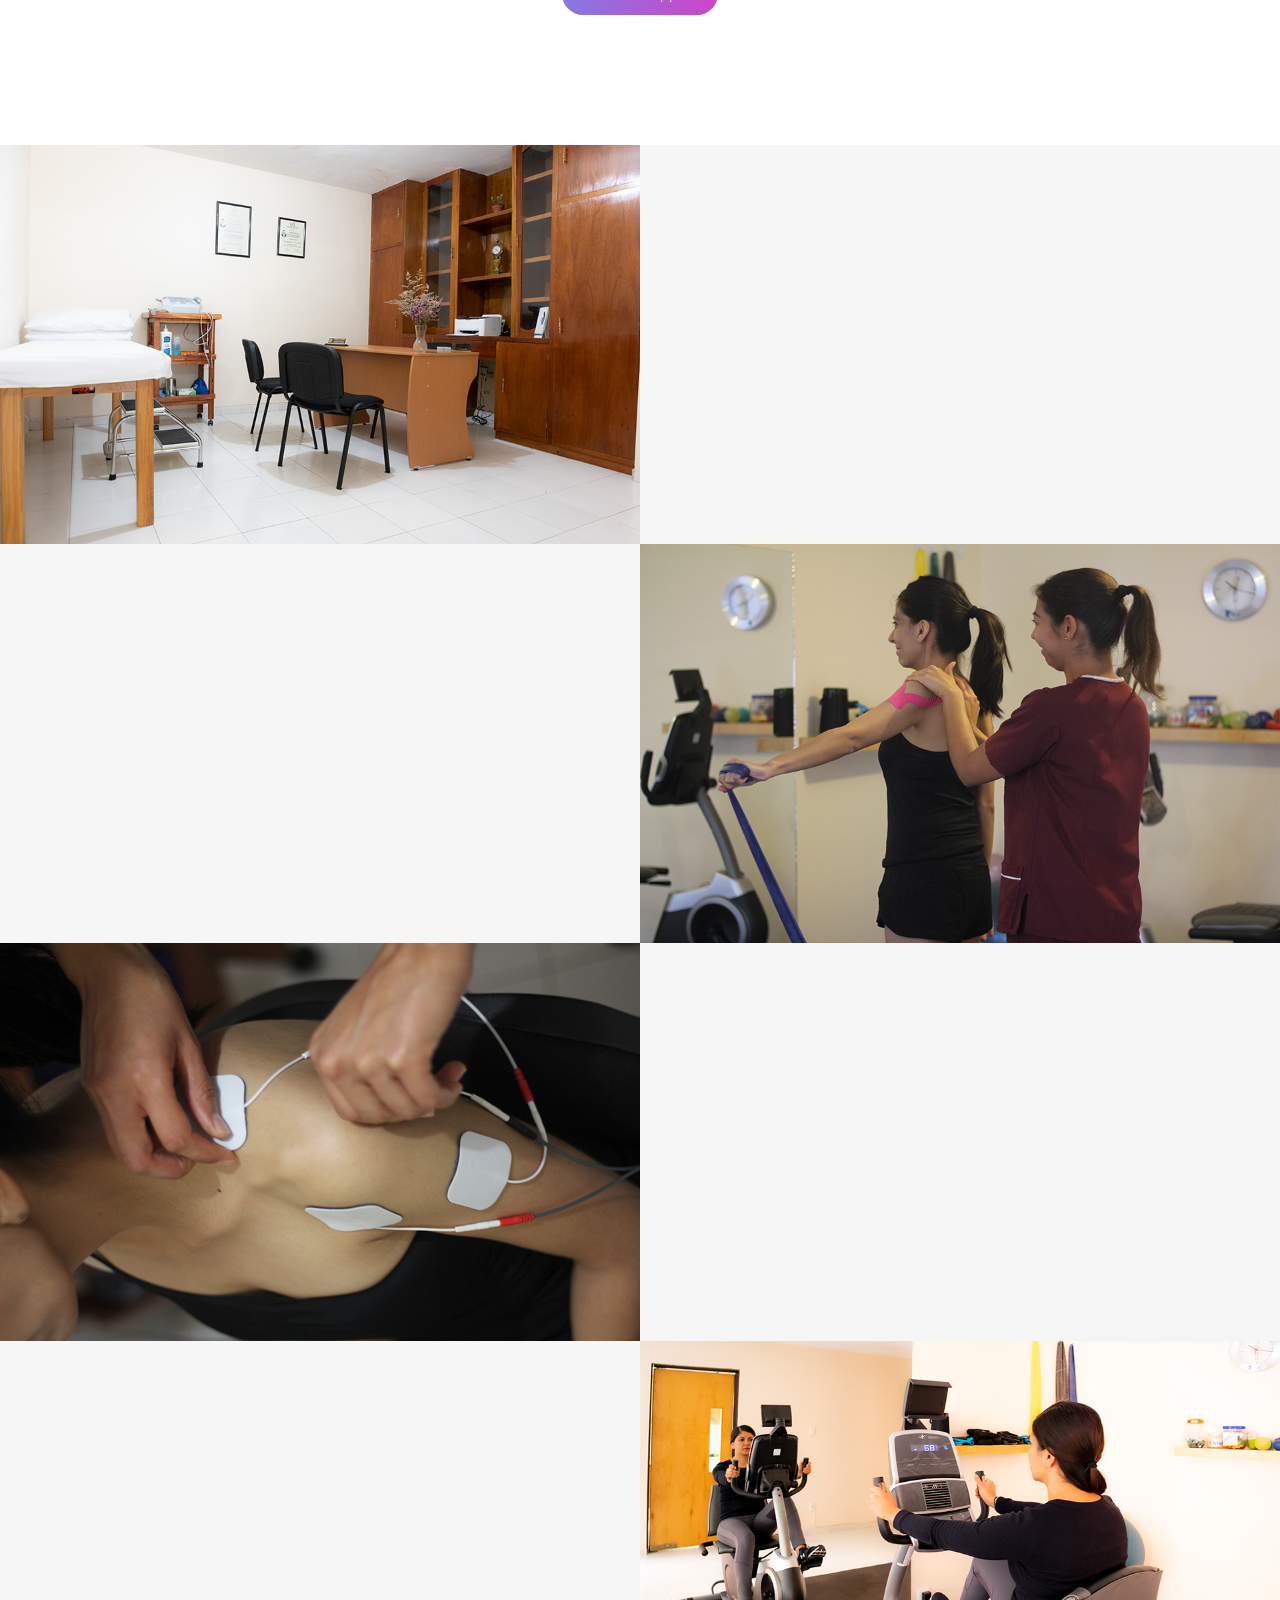
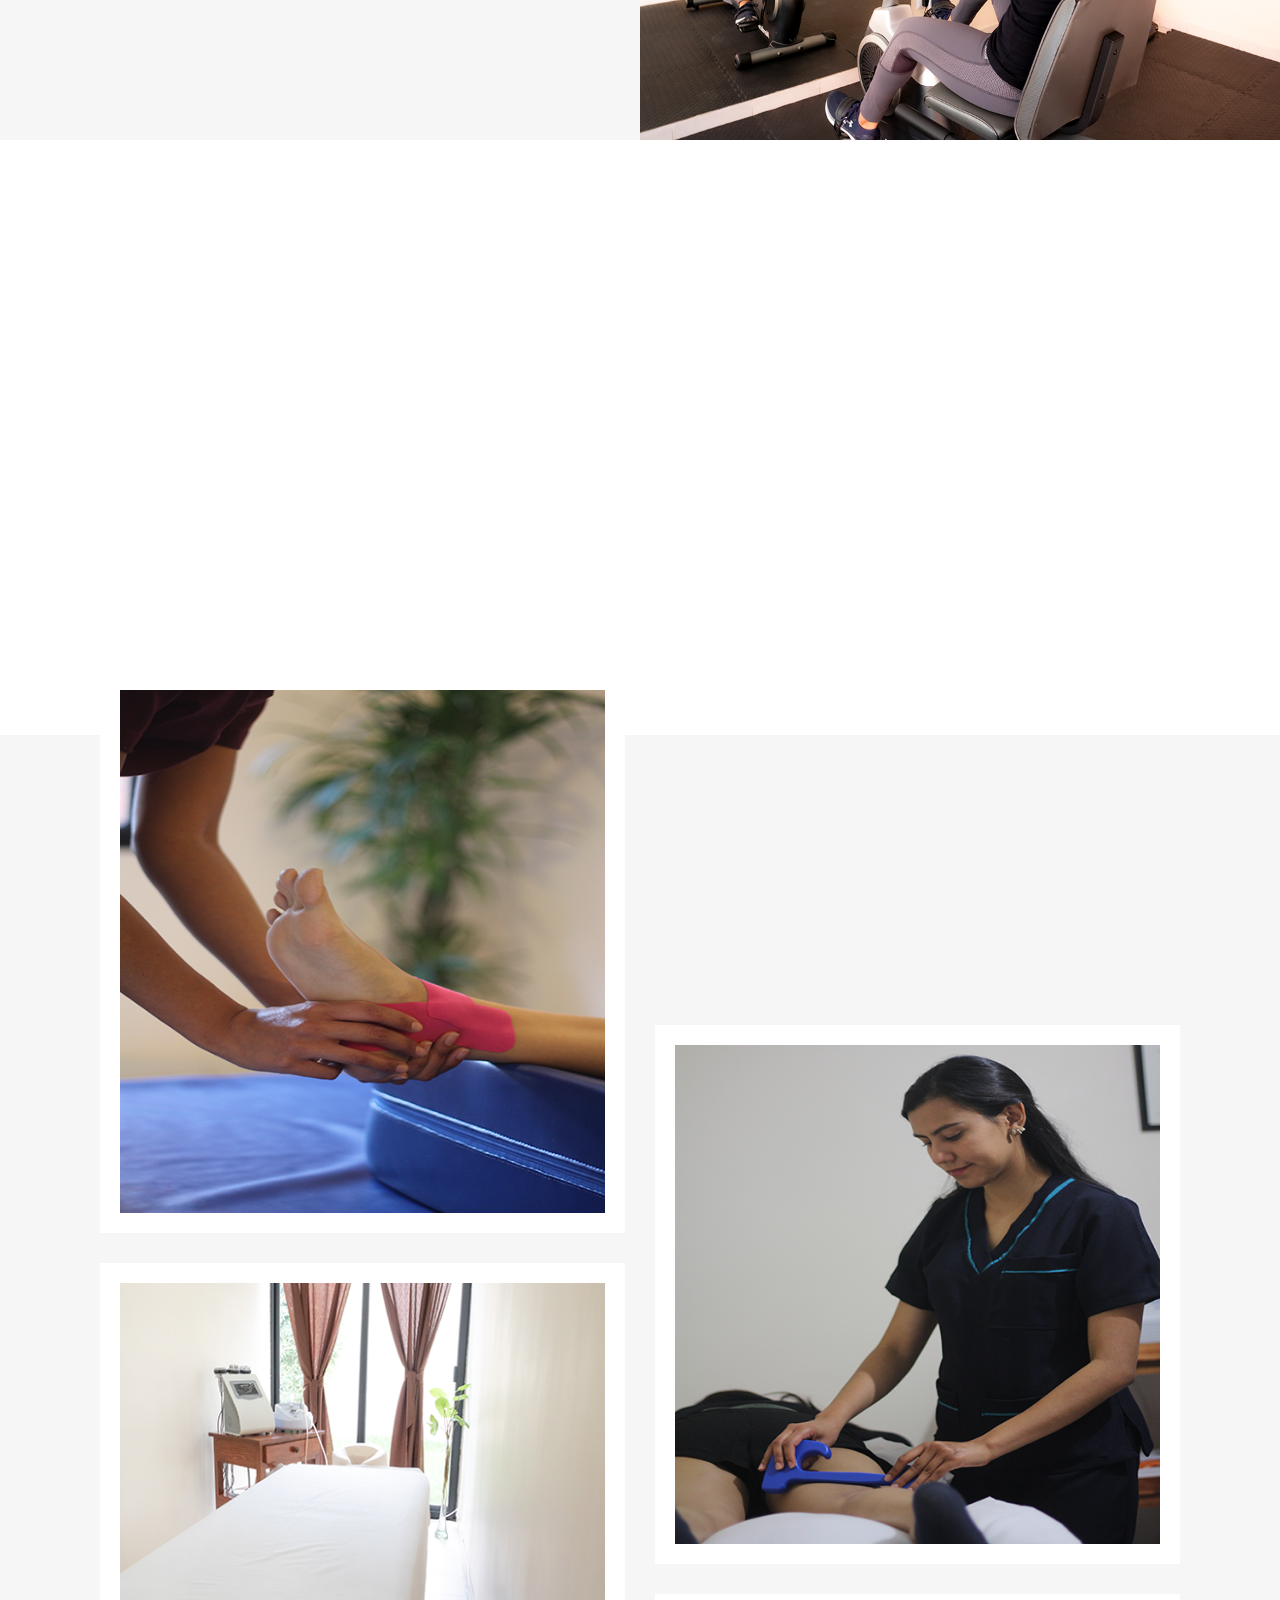
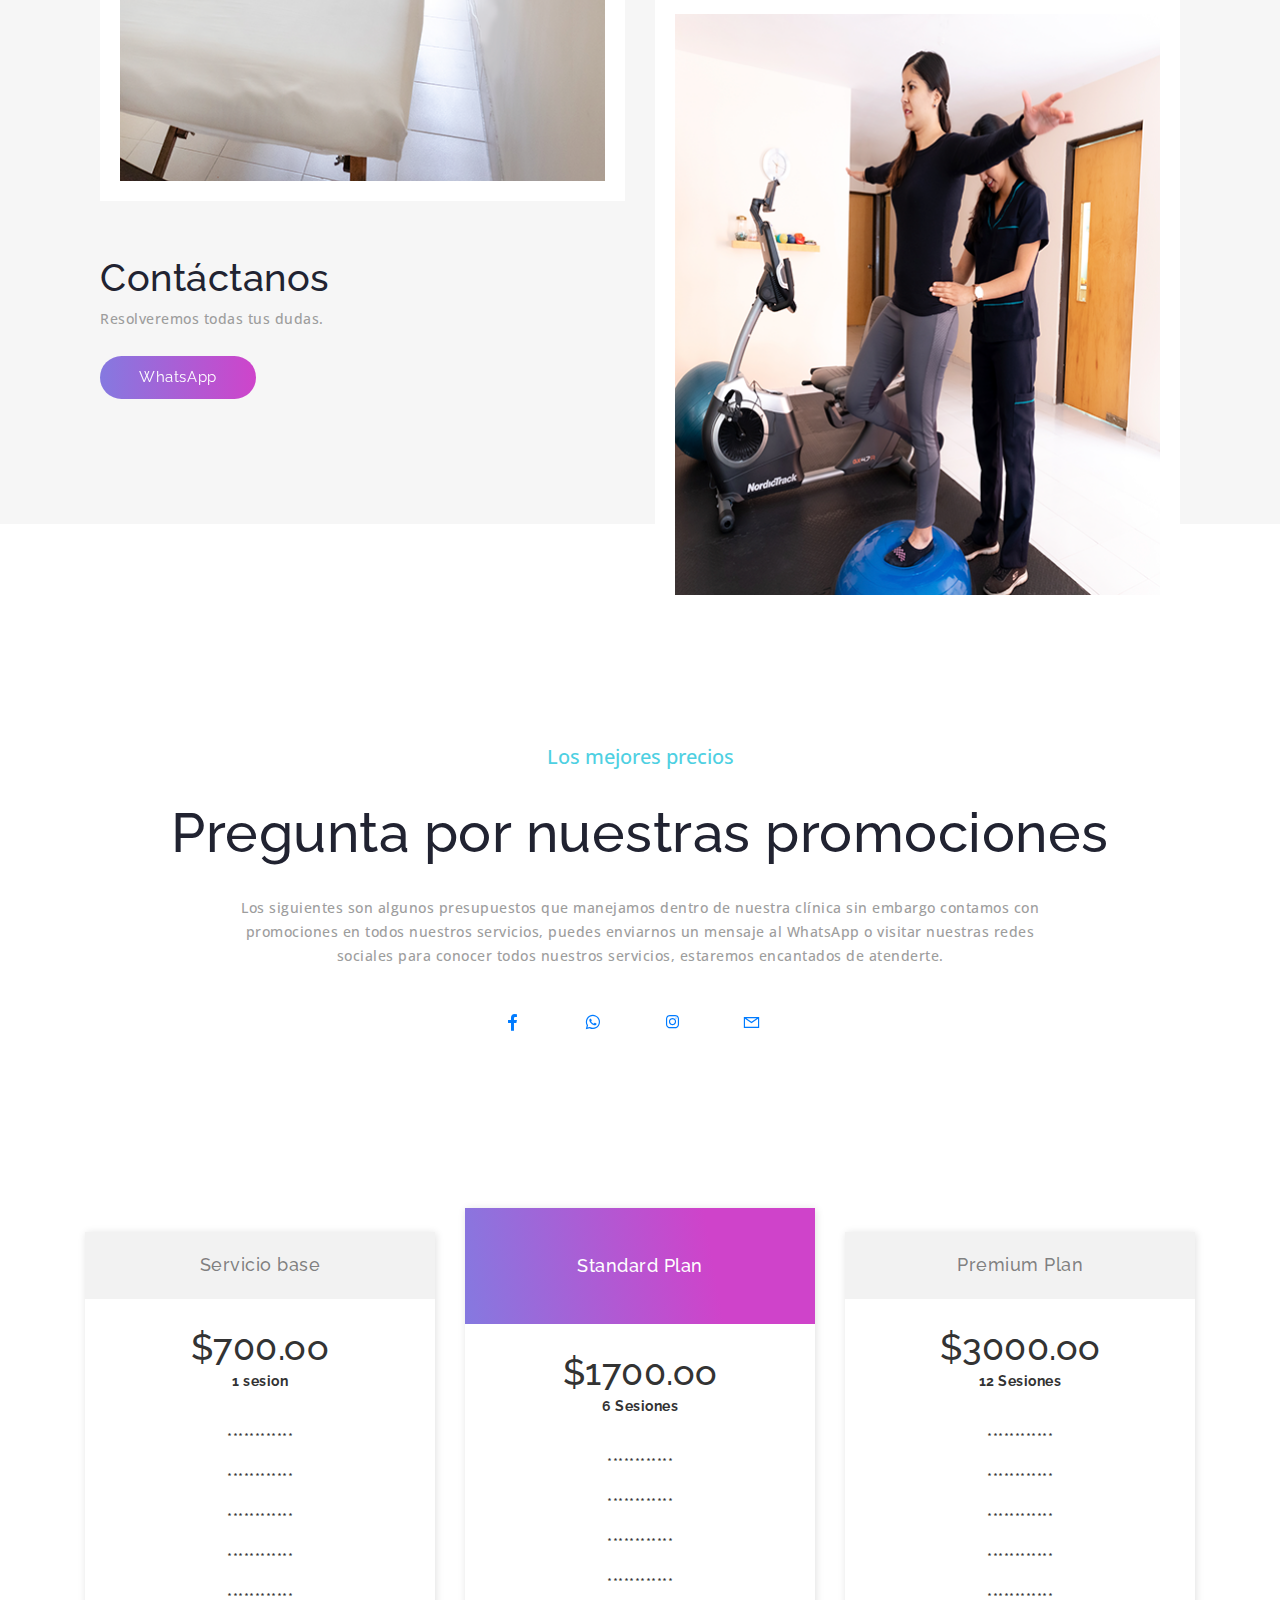
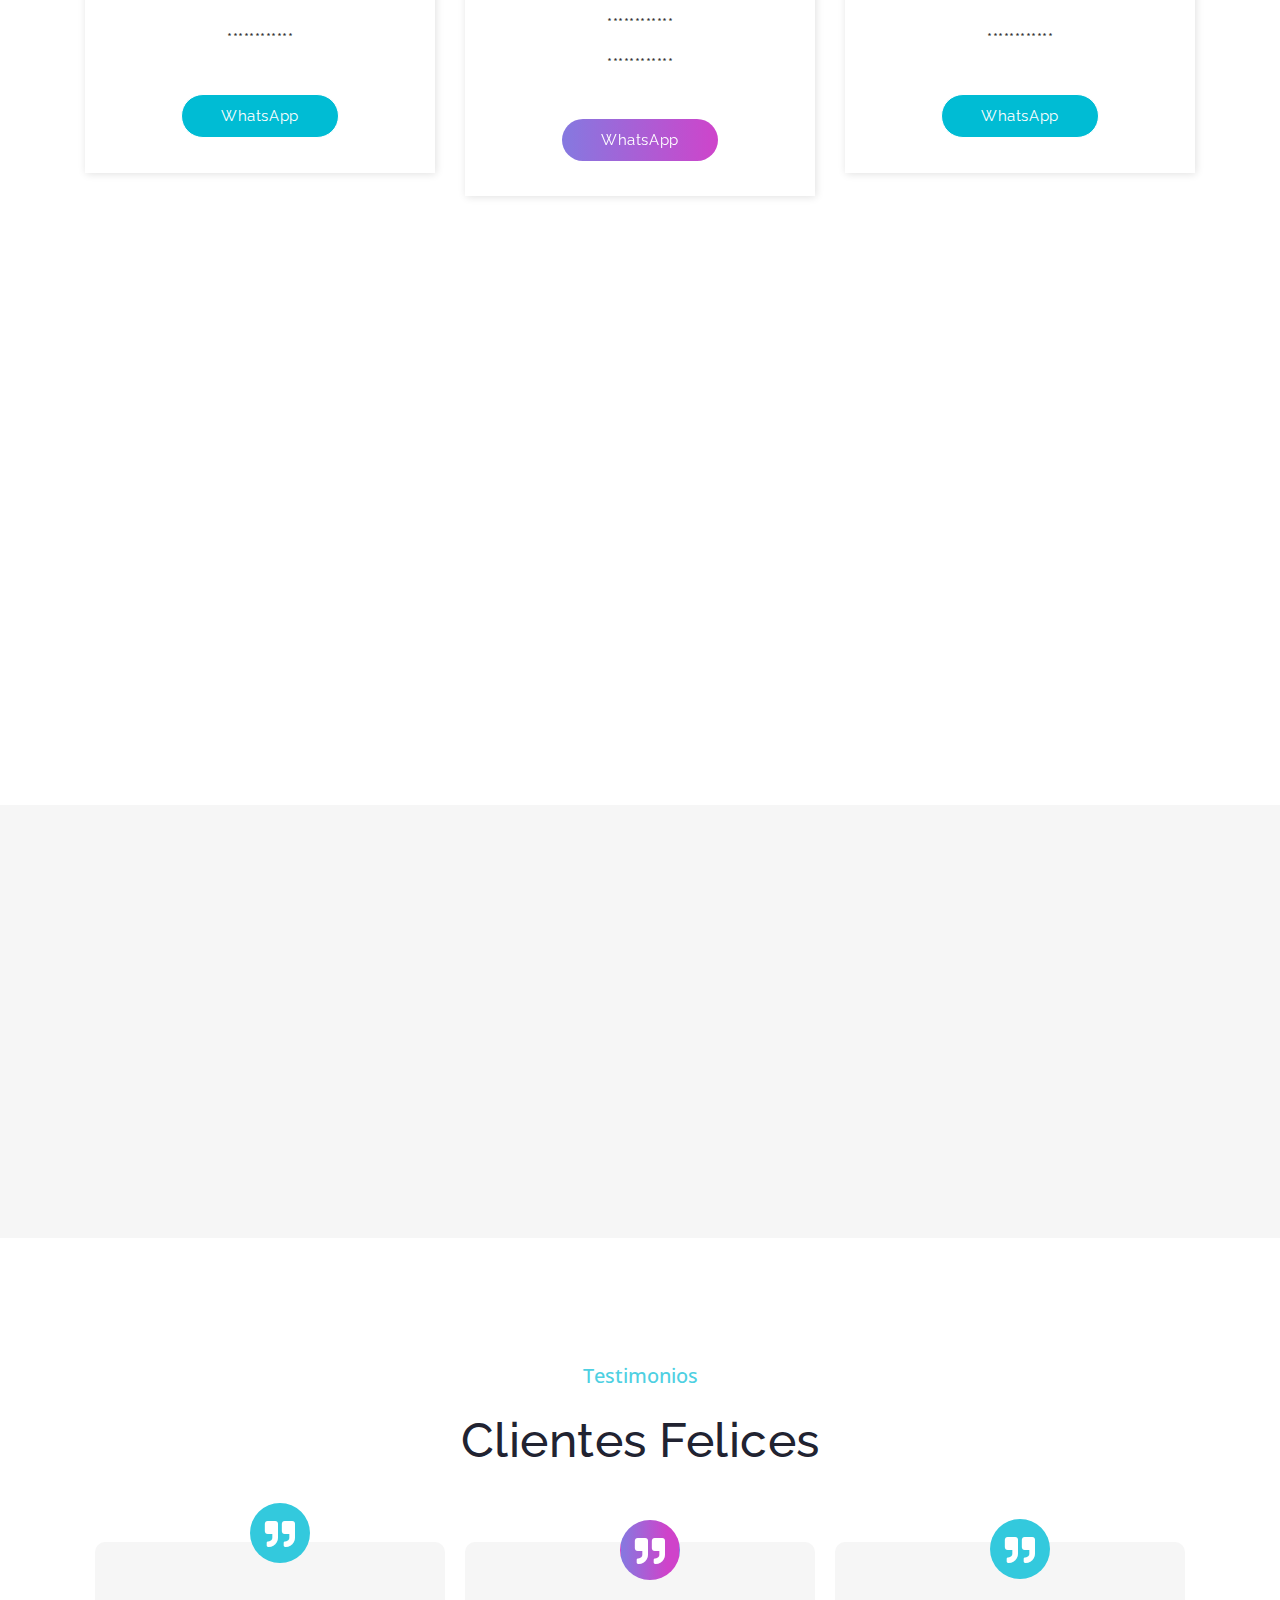
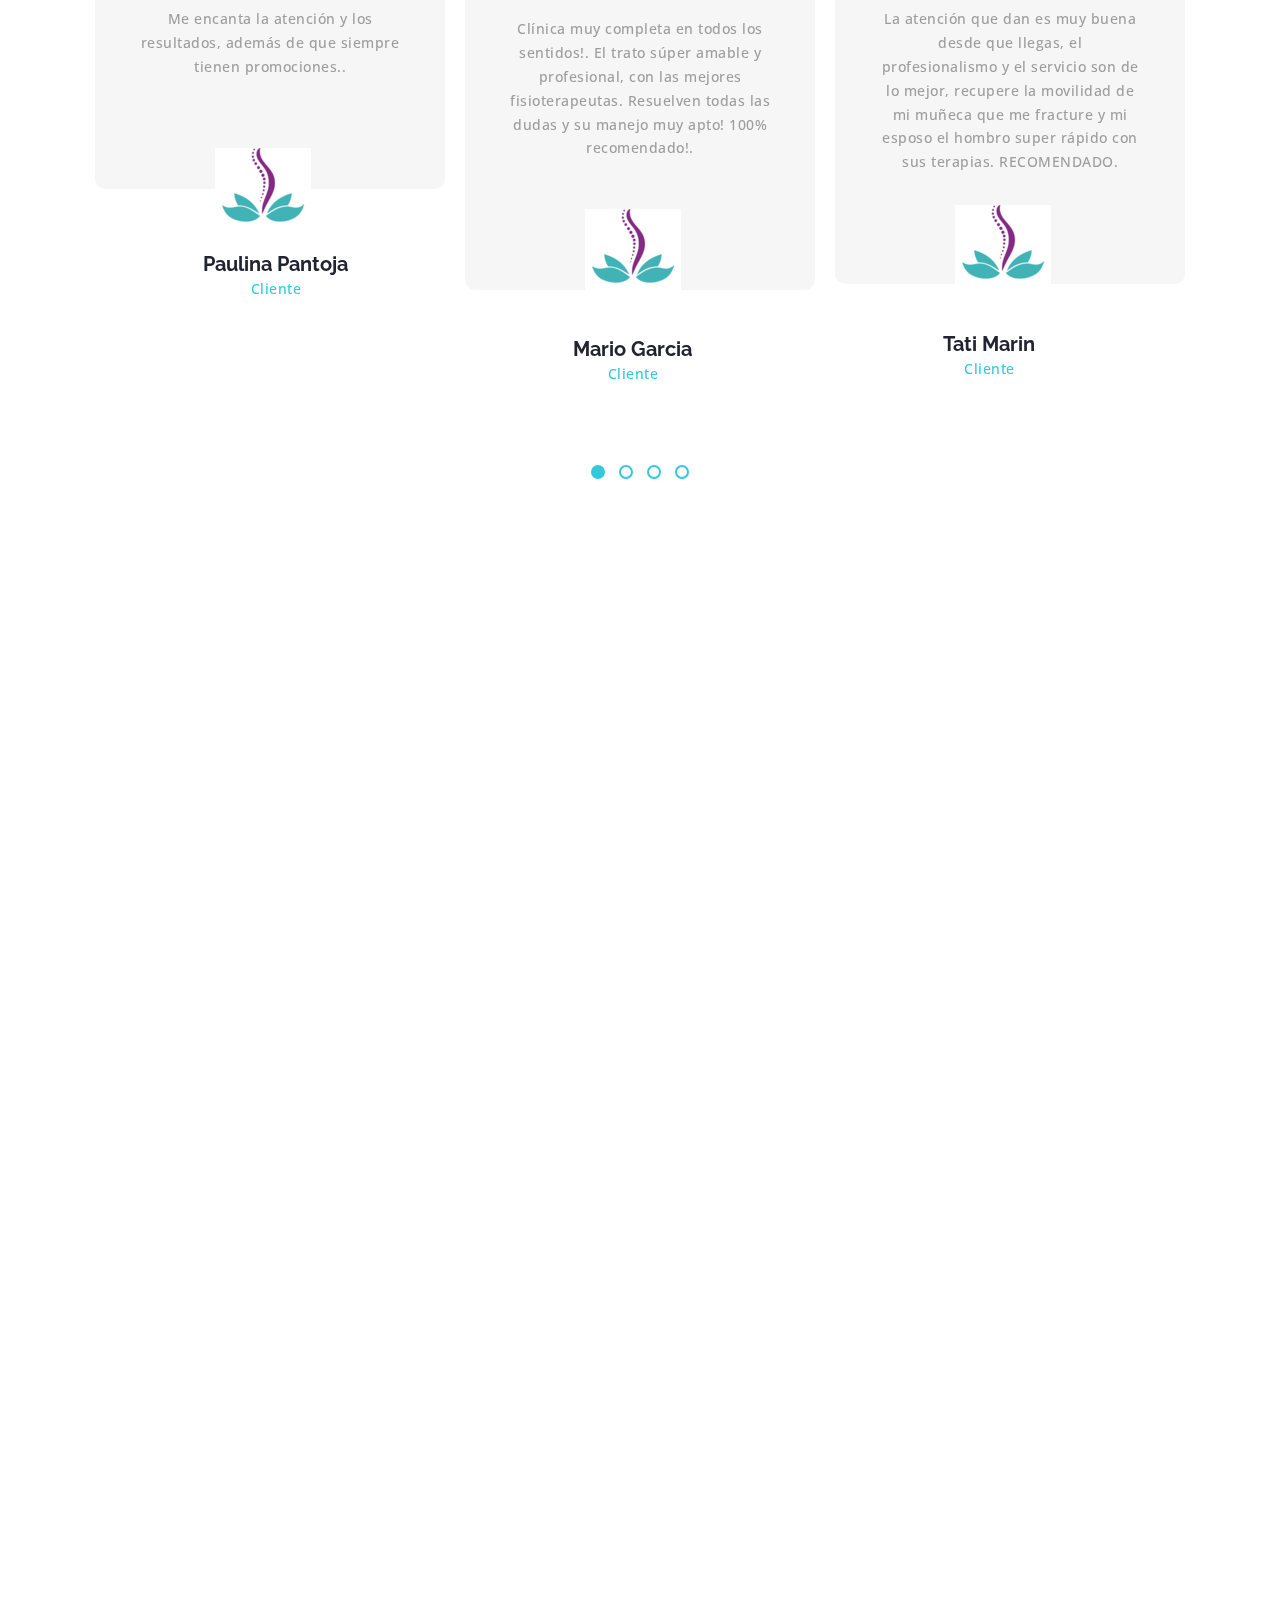
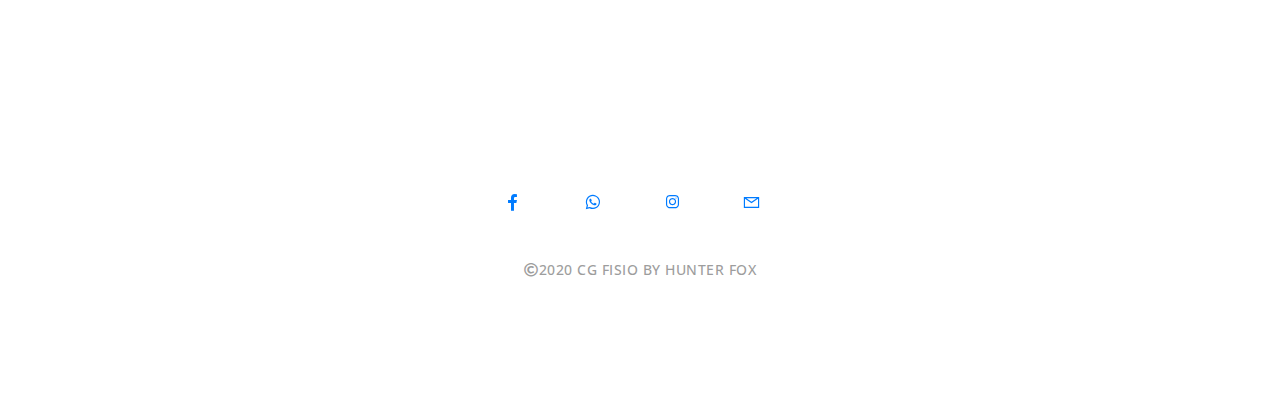
==== commit 97f43fd3: "Update index.html" ====
--- a/index.html
+++ b/index.html
@@ -155,7 +155,7 @@
                          data-paddingleft="[22,22,22,25]"
 
                          style="z-index: 5; white-space: nowrap; font-size: 15px; line-height: 15px; font-weight: 100; color: rgba(255,255,255,1); letter-spacing:0 ;font-family:'Raleway', sans-serif;background:linear-gradient(90deg, rgba(88,86,214,1) 0%, rgba(207,67,202,1) 100%);border-color:rgba(0,0,0,1);border-radius:50px 50px 50px 50px;outline:none;box-shadow:none;box-sizing:border-box;-moz-box-sizing:border-box;-webkit-box-sizing:border-box;cursor:pointer;">
-                        <div id="video1">
+                        <div id="">
                         <a class="btn blue-and-white-slider-btn" data-fancybox="" href="https://www.youtube.com/watch?v=w817E-EsrDs">Video</a>
                         </div>
                     </div>
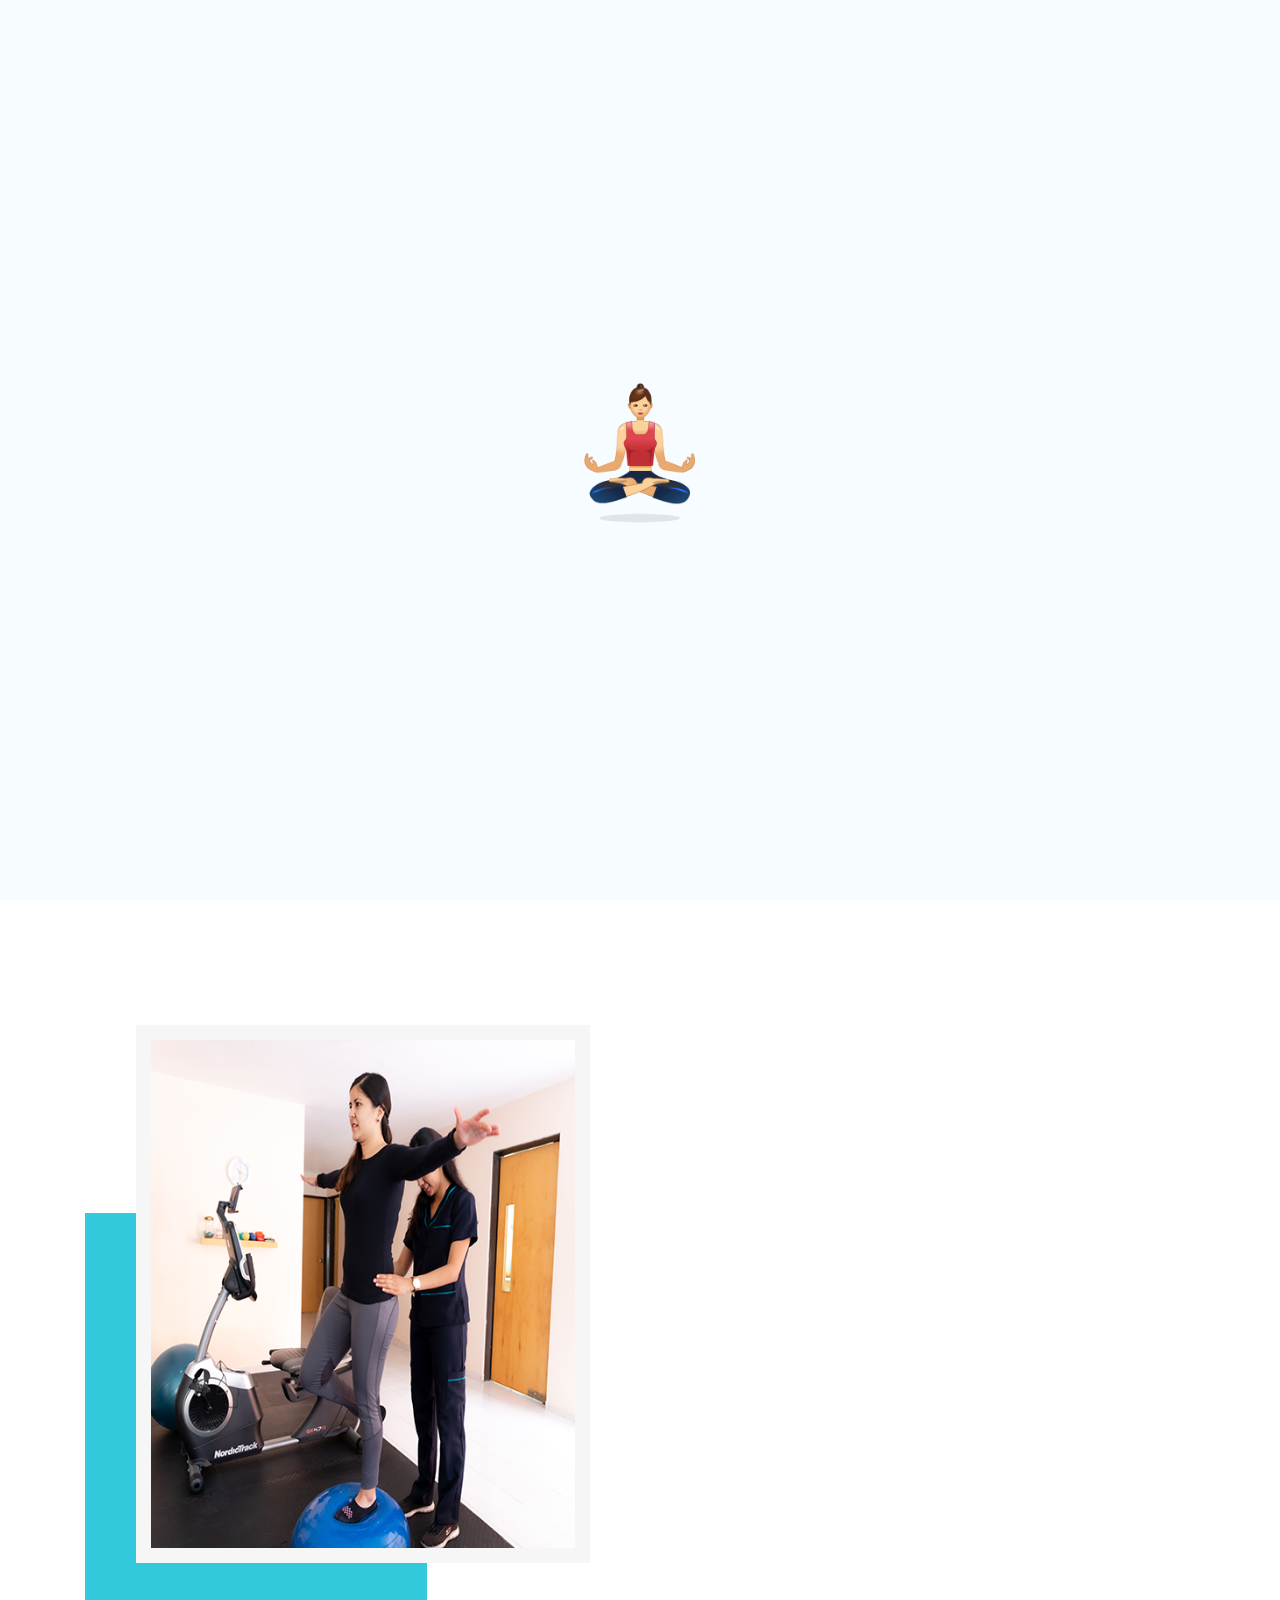
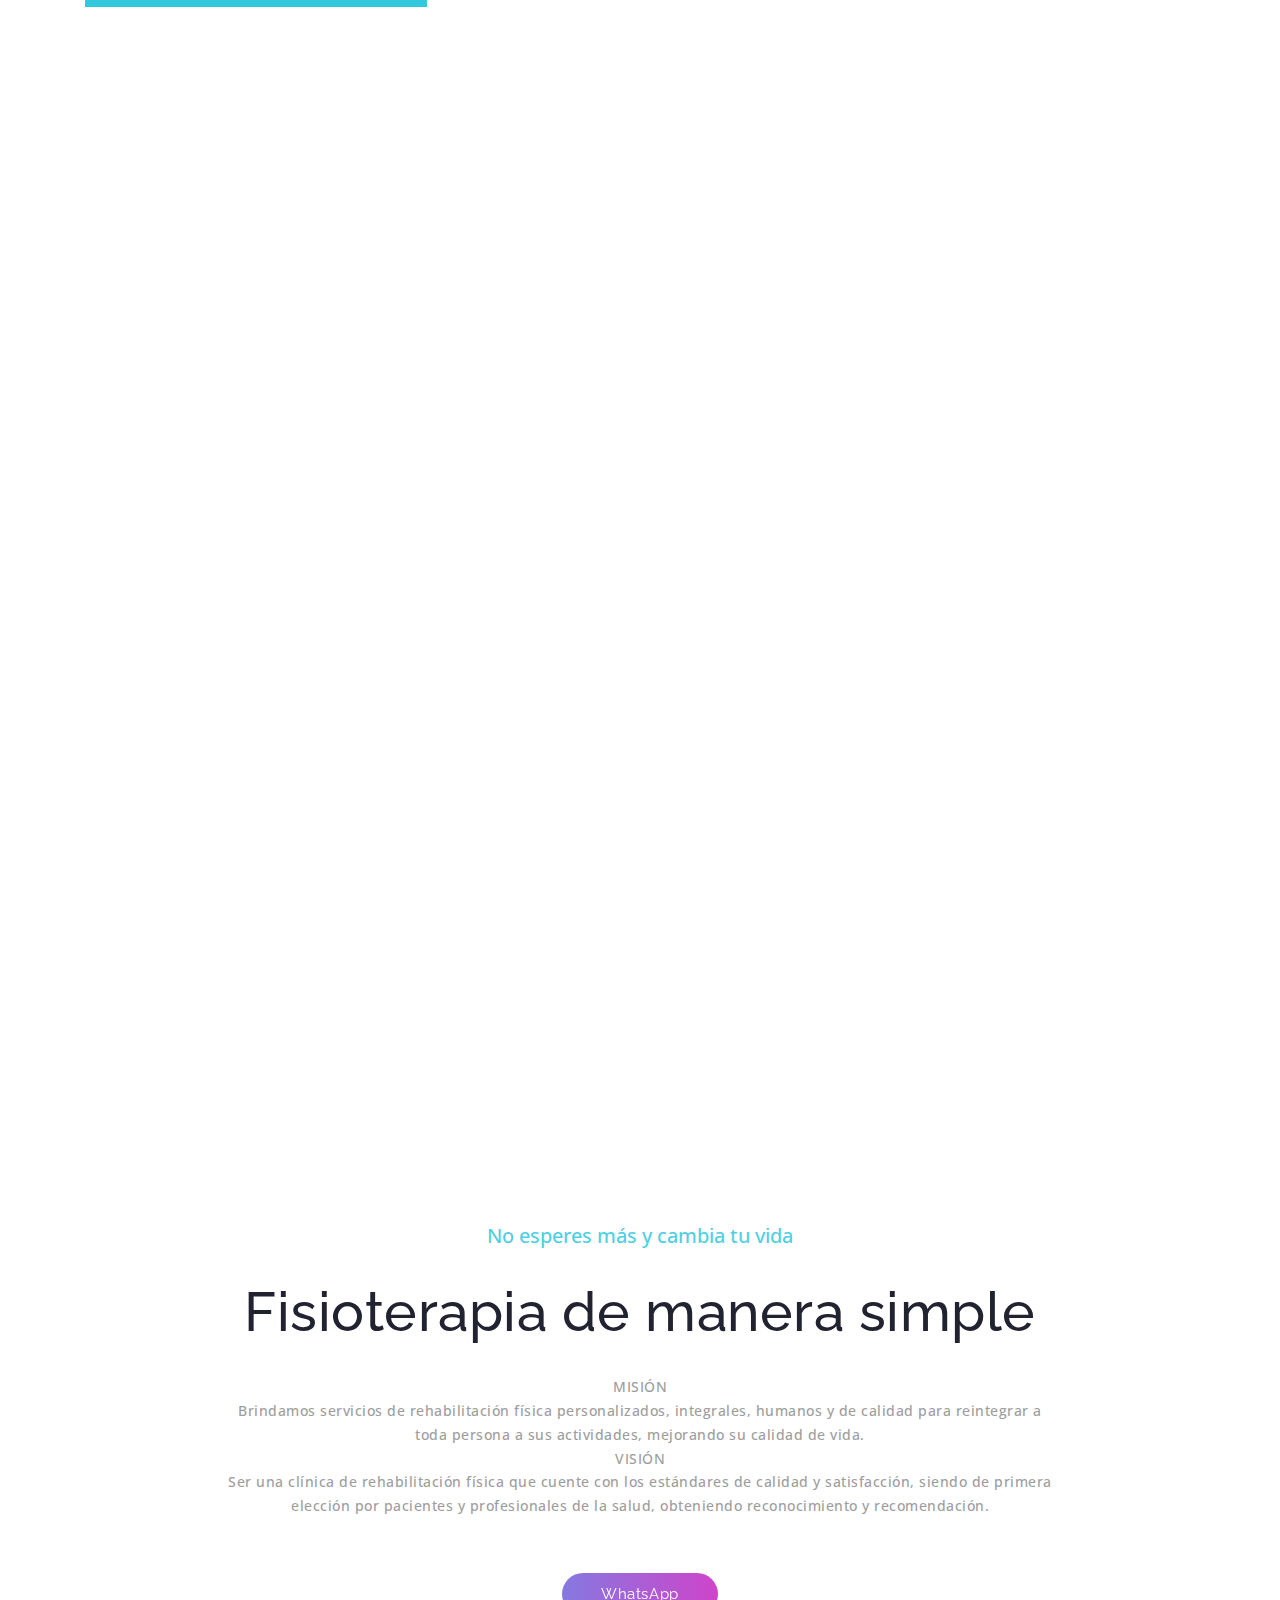
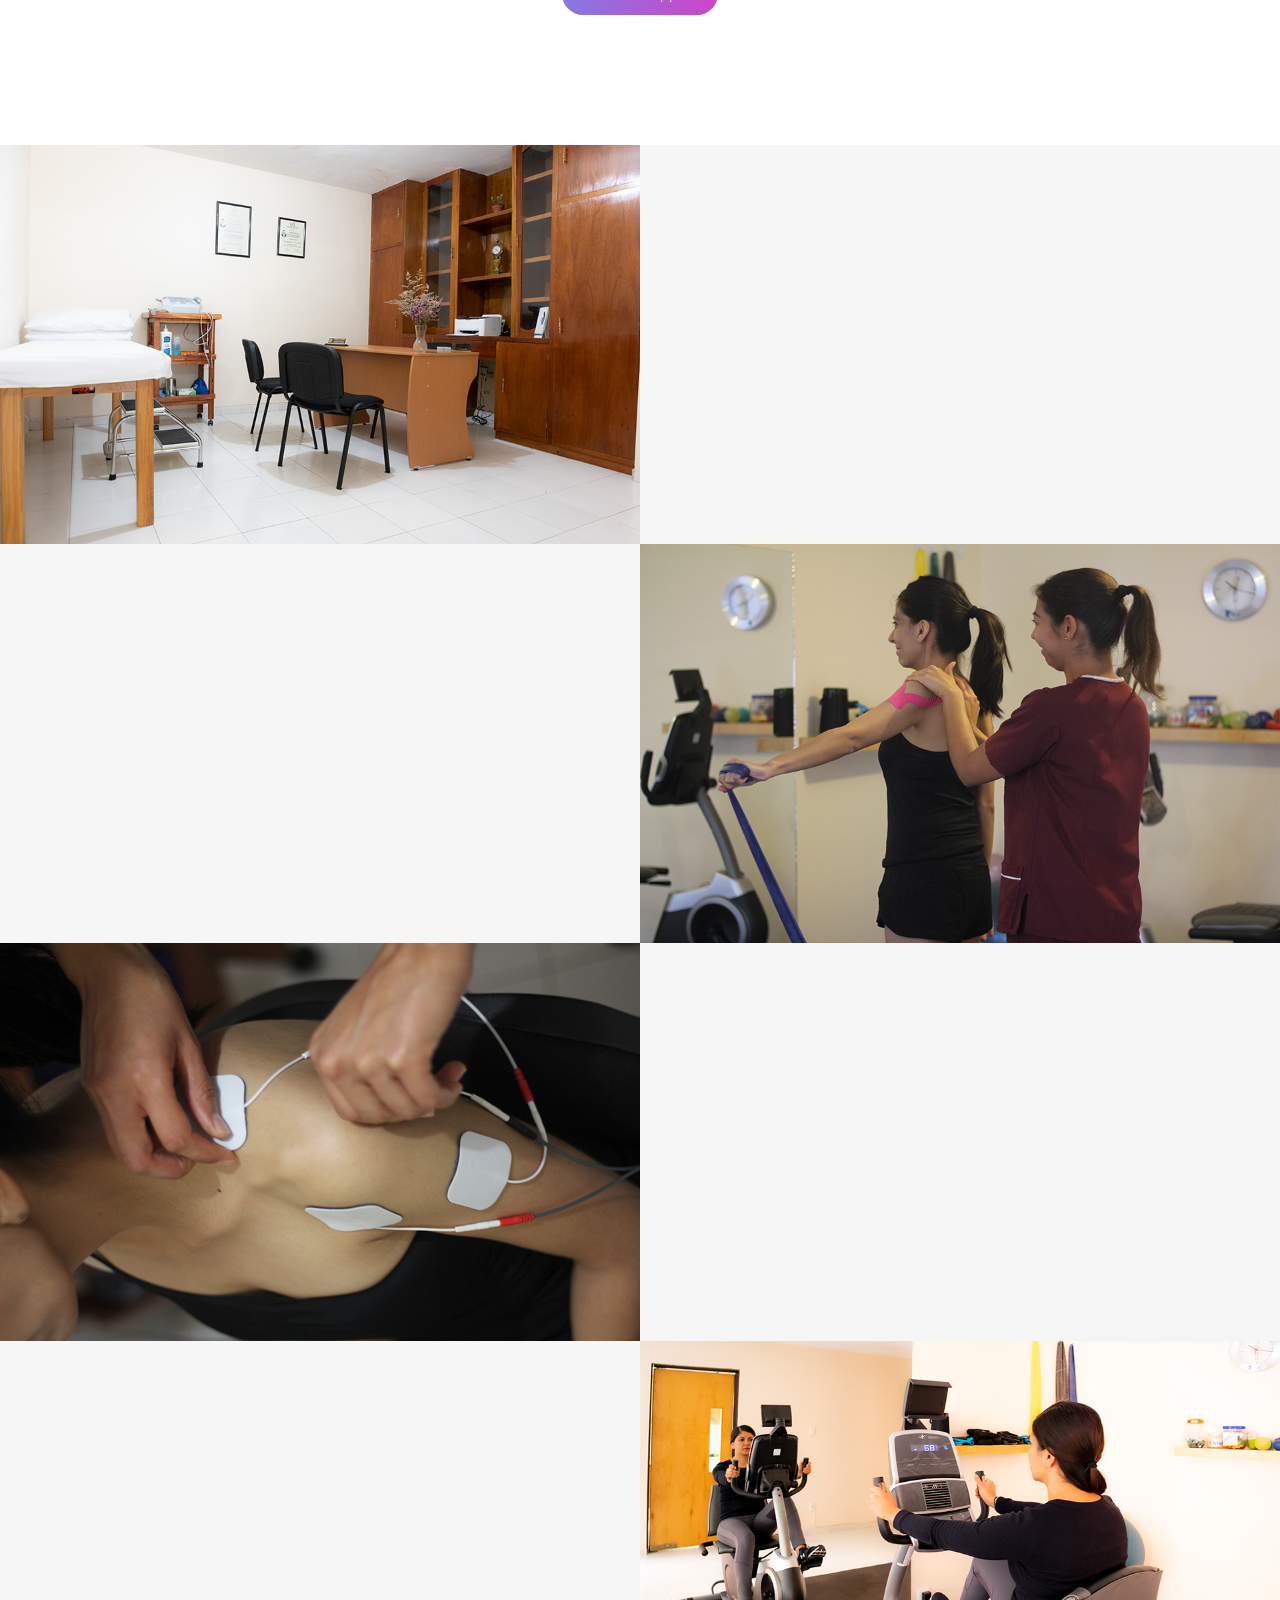
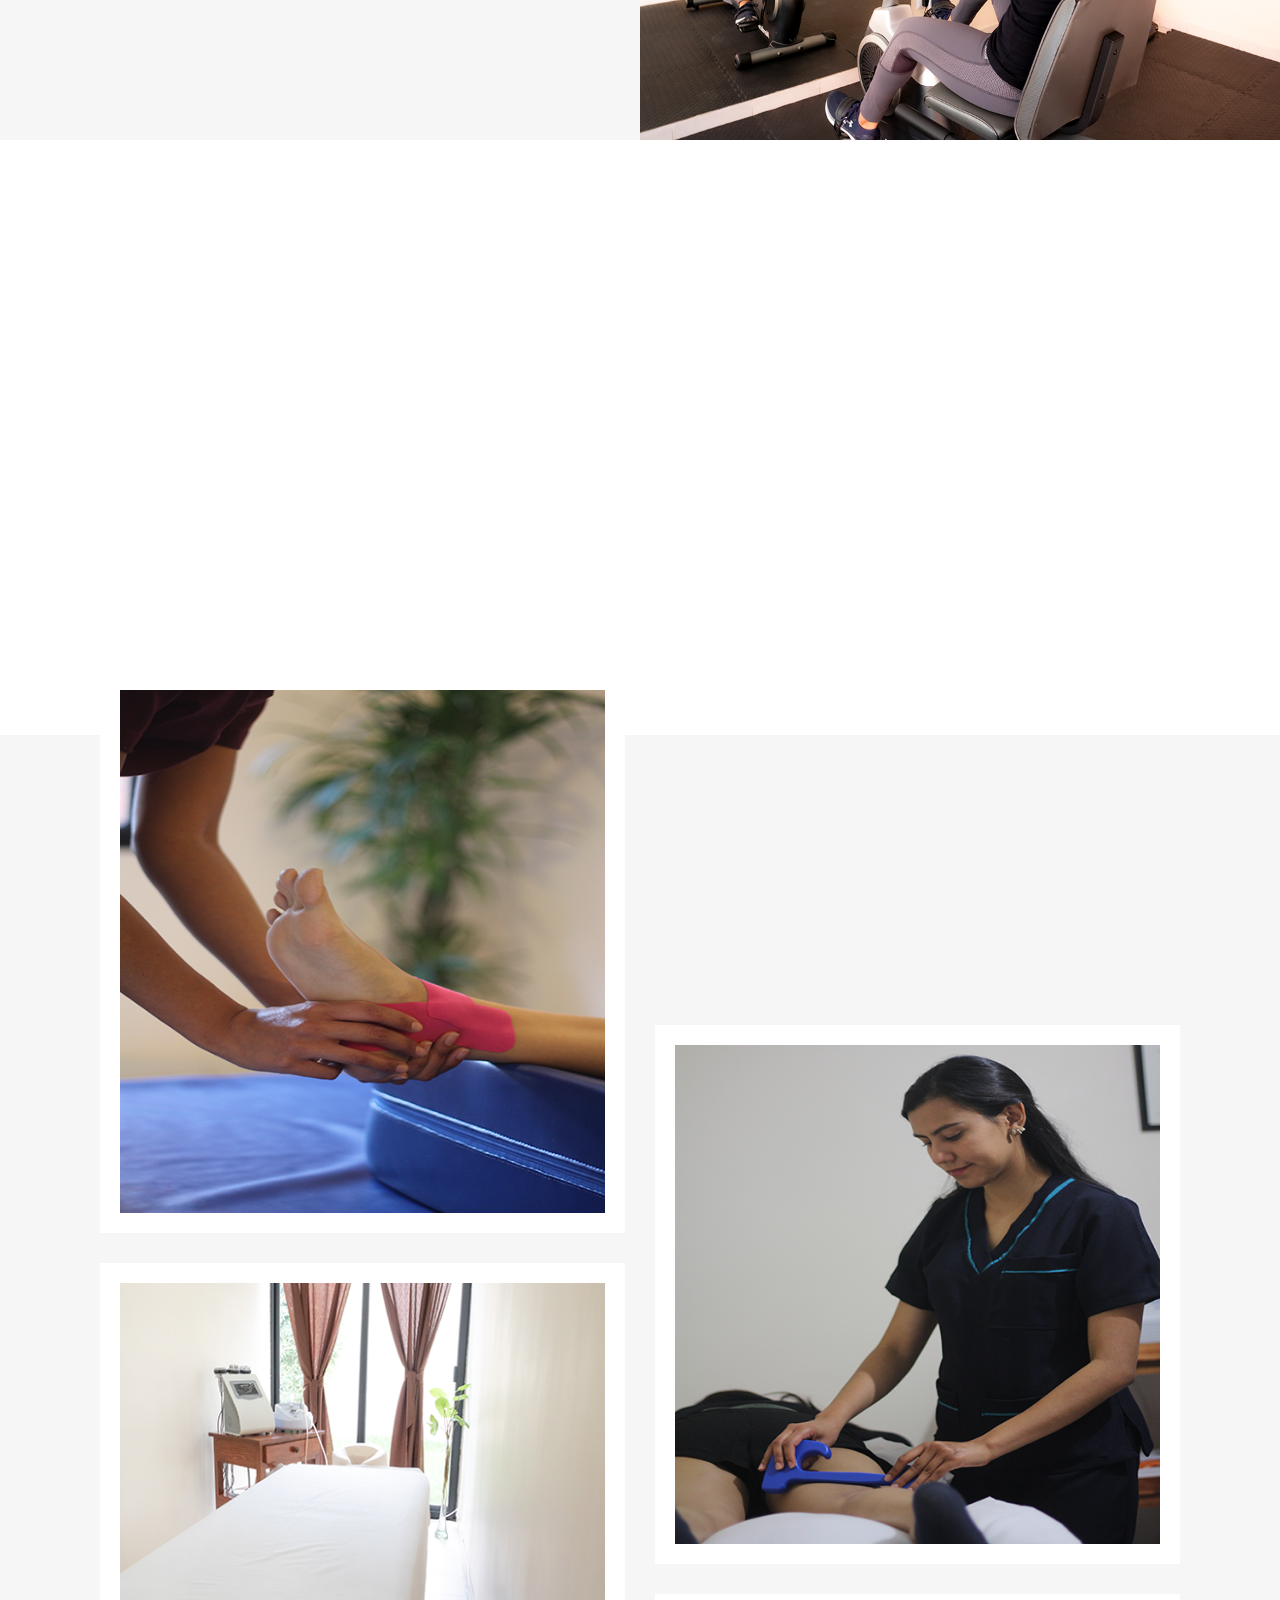
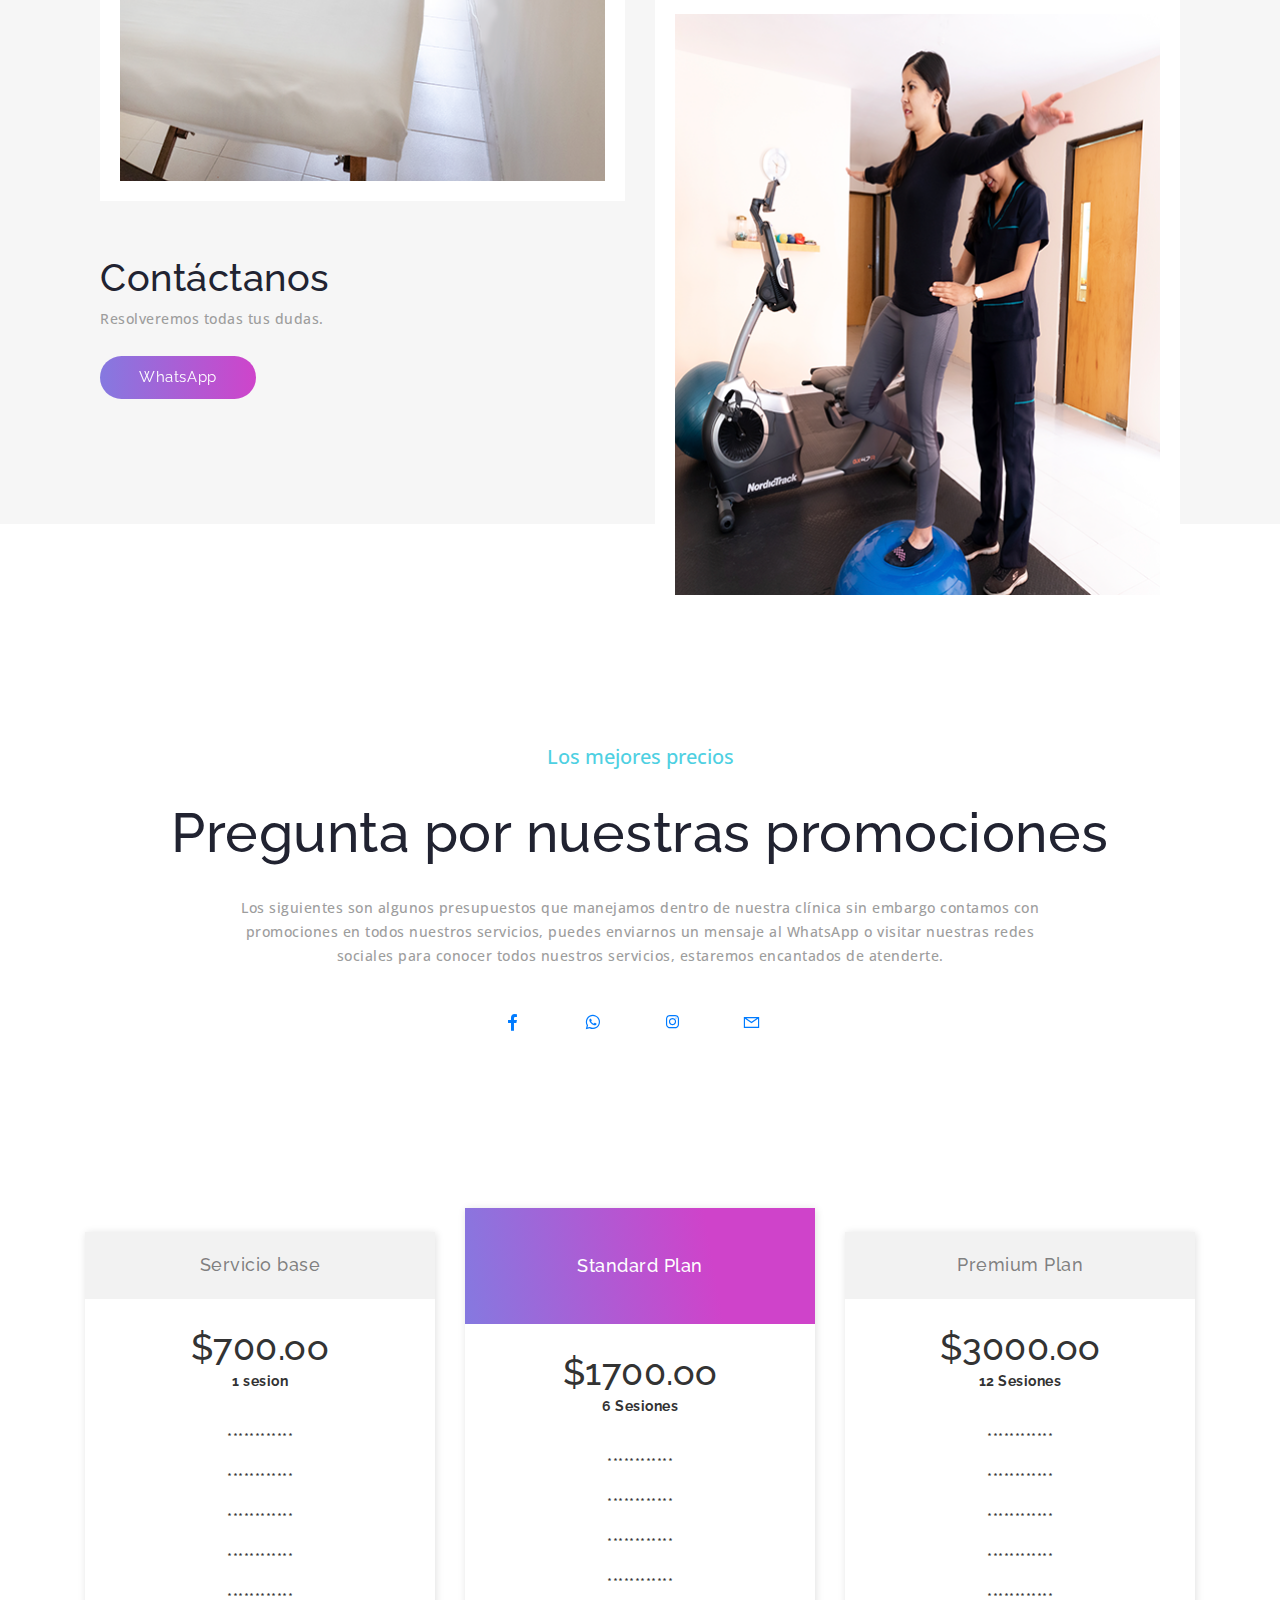
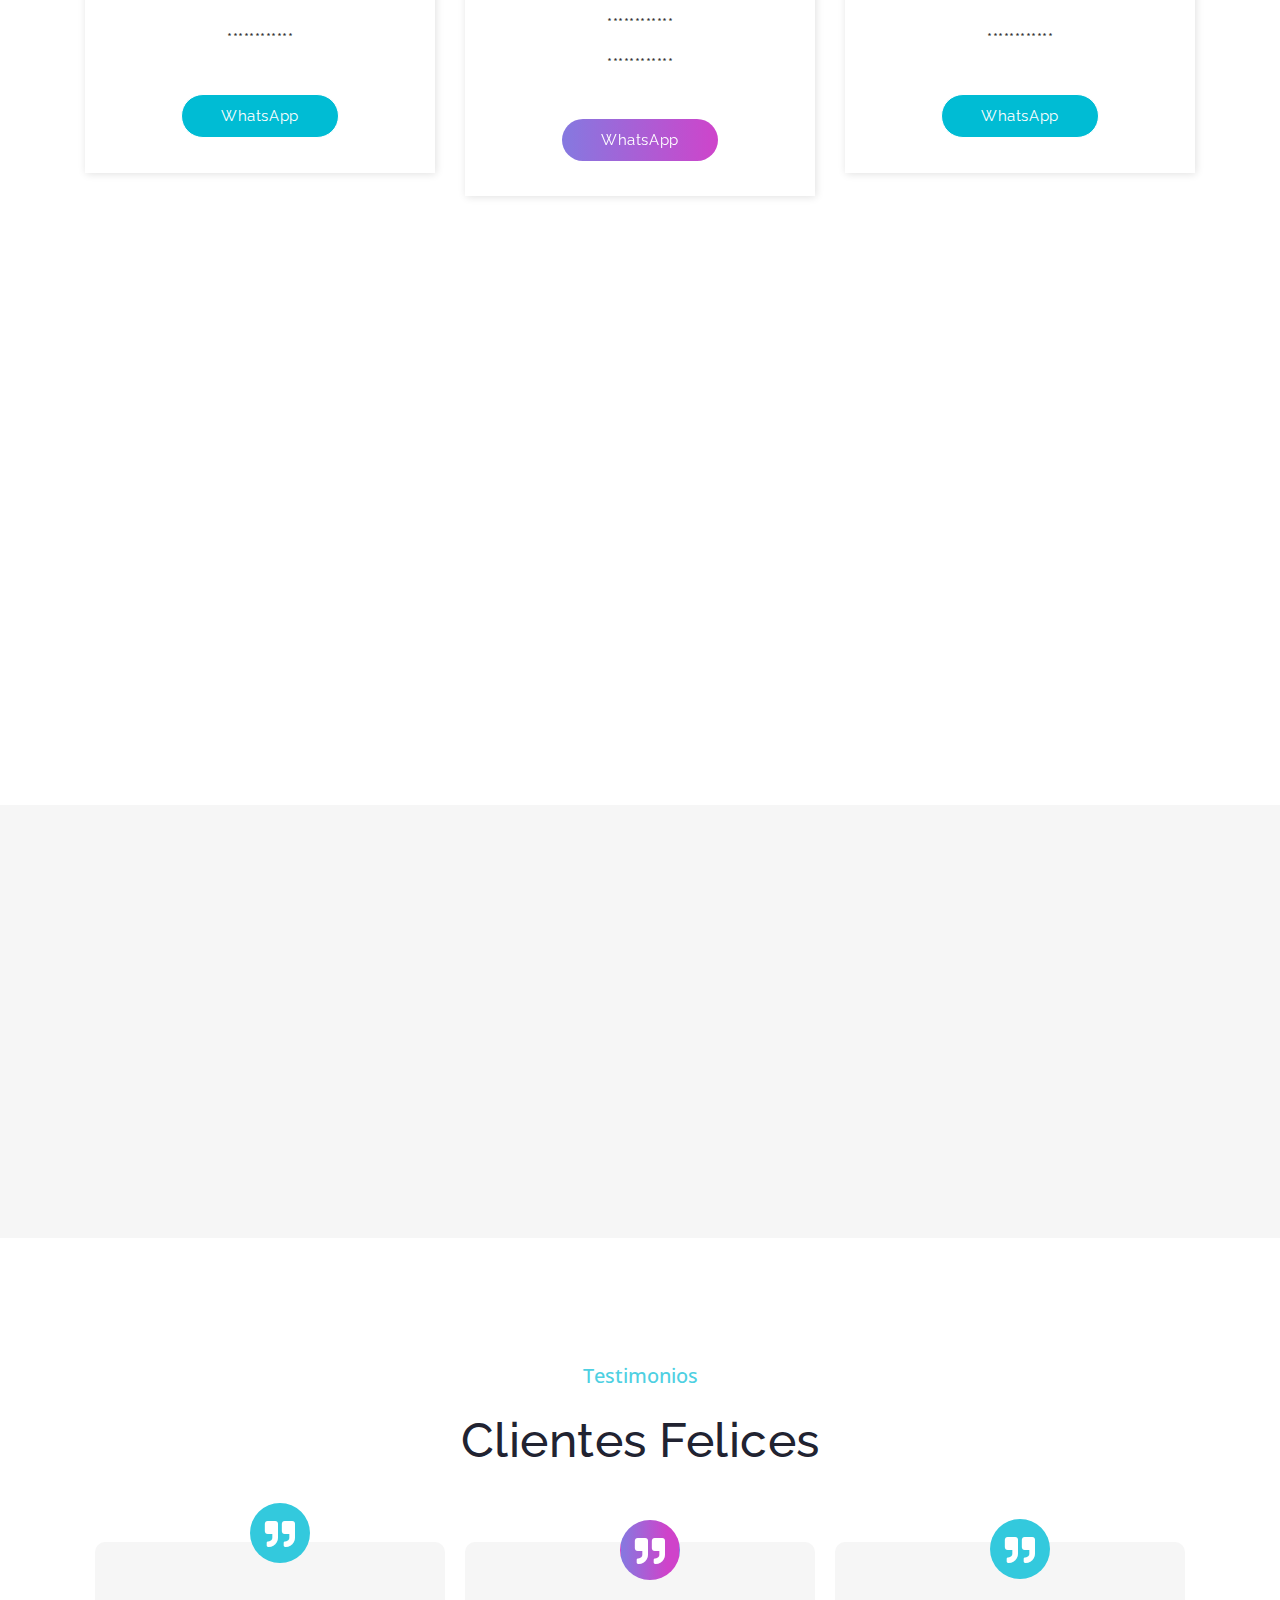
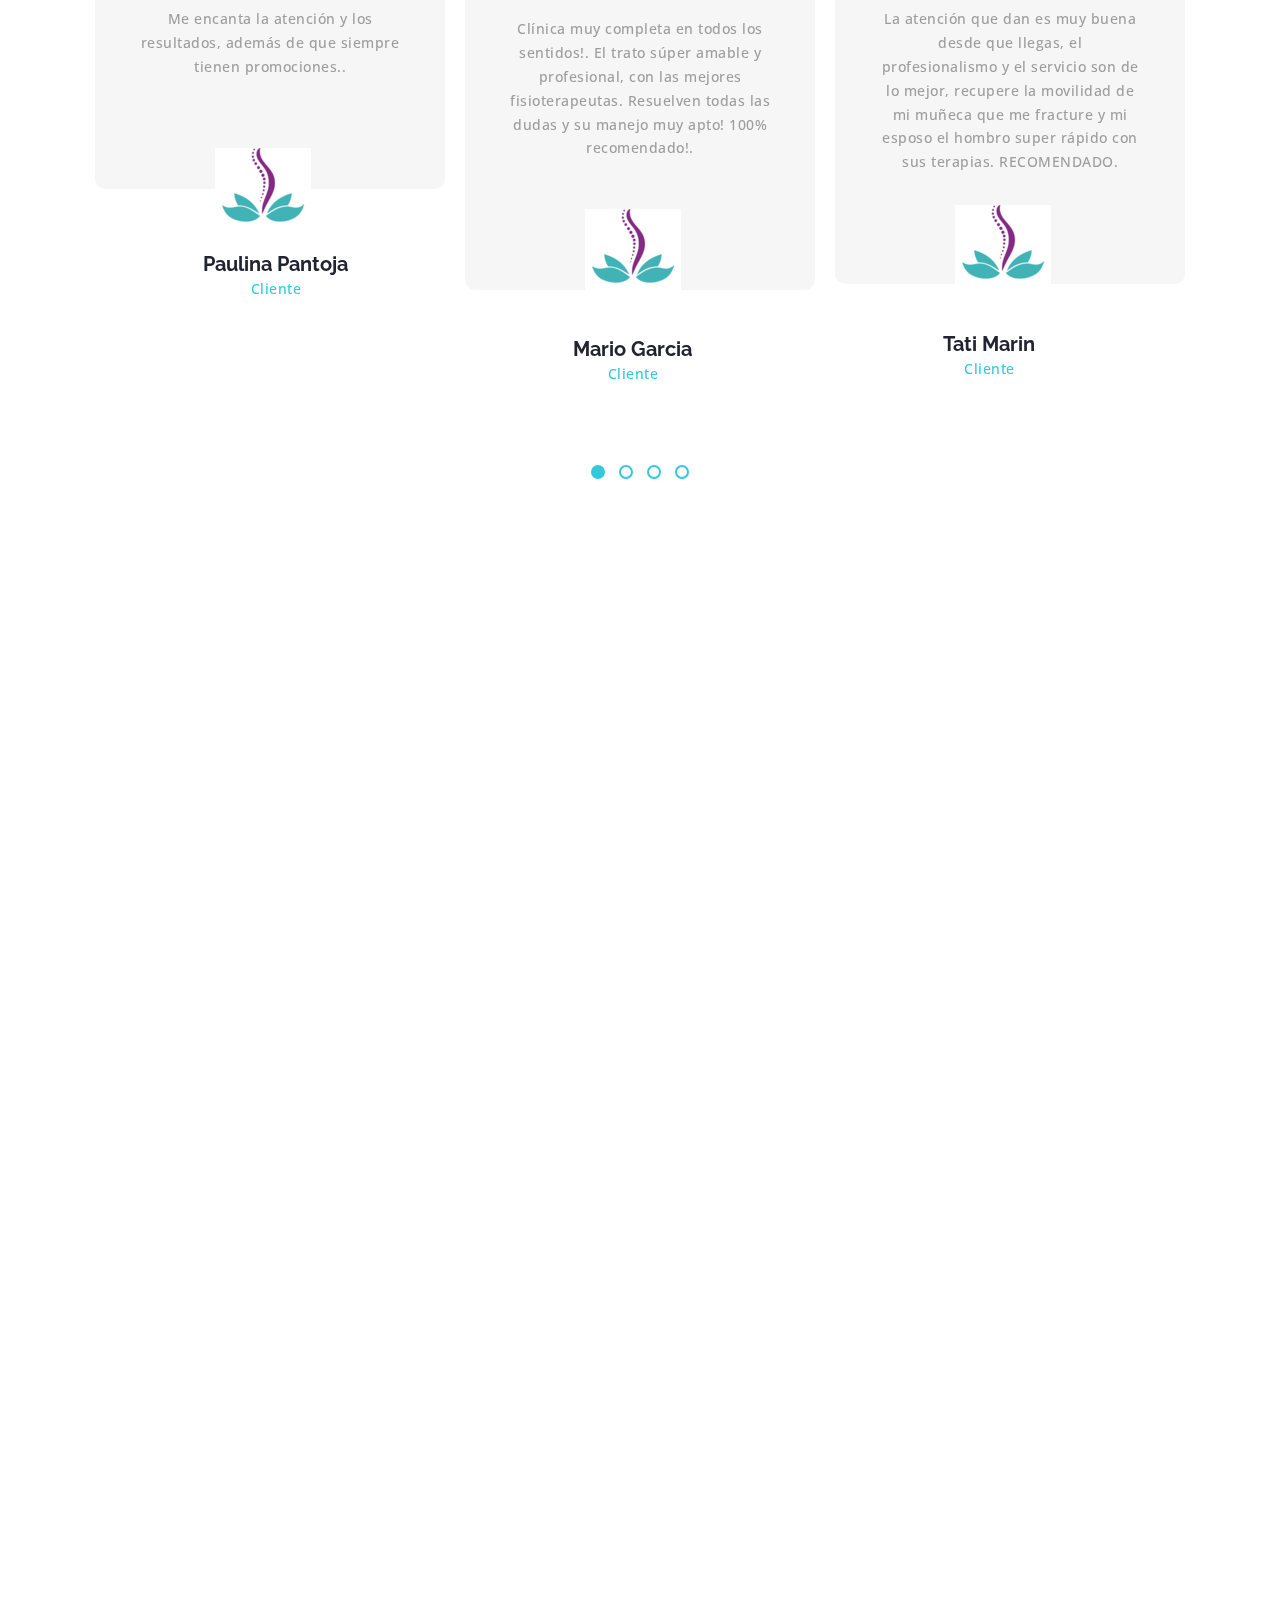
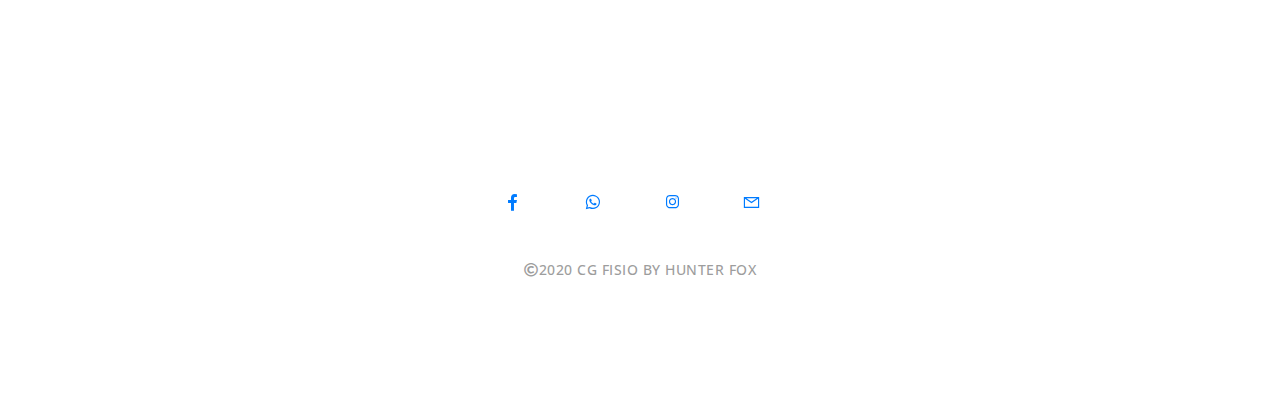
==== commit e4d5ef21: "Update index.html" ====
--- a/index.html
+++ b/index.html
@@ -828,9 +828,9 @@
                         <p class="colored_heading">CG FISIO PROMO VIDEO</p>
                         <h1 class="main_heading margin_heading md_heading">Ve nuestro video</h1>
                         <p class="info">Podrás observar nuestras técnicas y muchos de los otros servicios que ofrecemos.</p>
-                        <div id="video">
+                        <div id="">
                             <a data-fancybox="https://www.youtube.com/watch?v=w817E-EsrDs" href="https://www.youtube.com/watch?v=w817E-EsrDs" class="btn btn-large btn-primary">
-                                <i class="las la-play mr-2"></i>Ver</a>
+                                <i class="las la-play mr-2"></i>Video</a>
                         </div>
                     </div>
                 </div>
